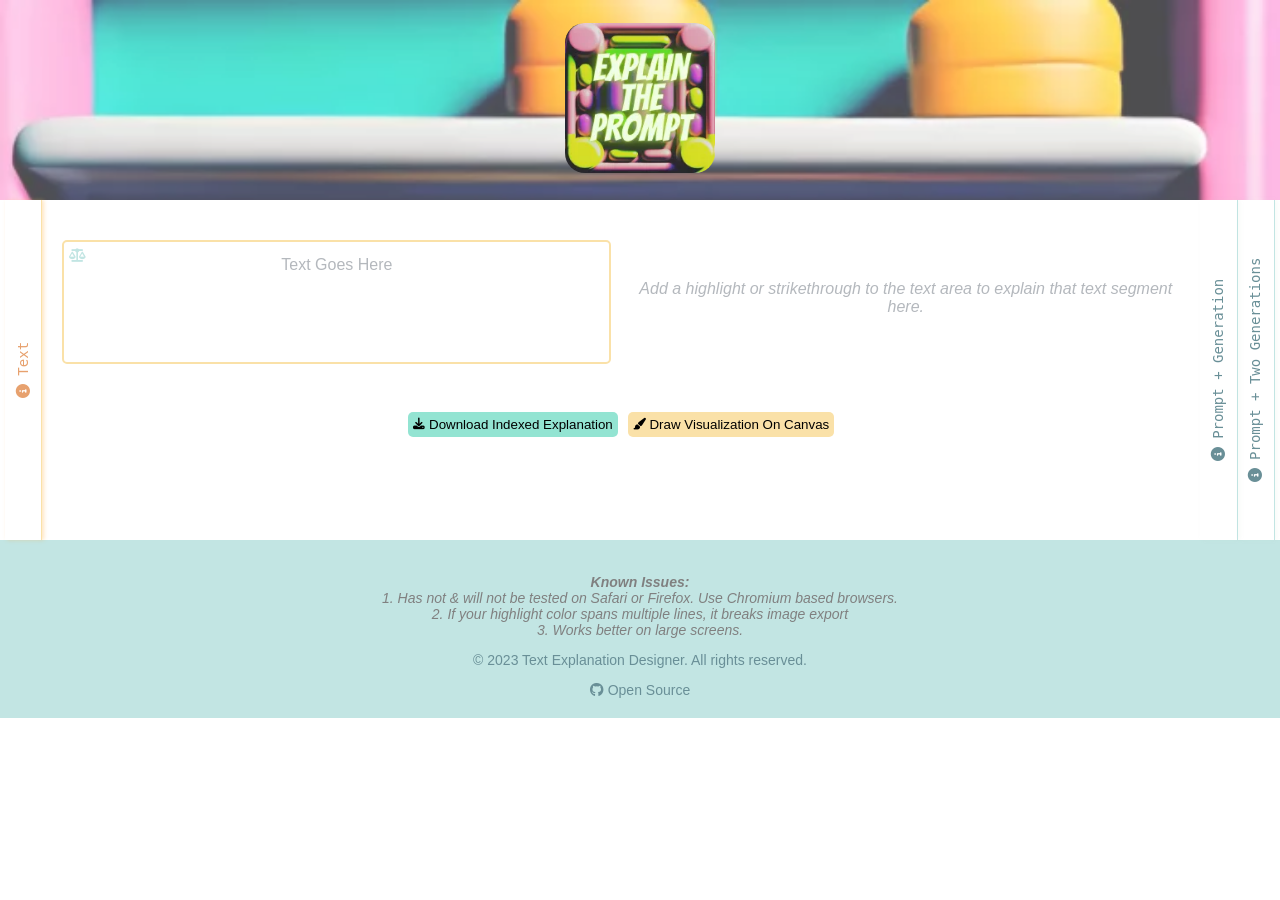
==== index.html @ e7738602 "Update index.html" ====
<!DOCTYPE html>
<html lang="en">

<head>
  <meta charset="UTF-8">
  <meta name="viewport" content="width=device-width, initial-scale=1.0">

  <link rel="stylesheet" href="css/style.css">
  <link rel="stylesheet" href="css/gen_settings.css">
  <link rel="stylesheet" href="css/sidebars.css">
  <link rel="stylesheet" href="css/media_queries.css">
  <link rel="stylesheet" href="css/style_text_inputs.css">
  <!--   <link rel="stylesheet" href="css/combined.css"> -->
  <link rel="preload" href="https://cdnjs.cloudflare.com/ajax/libs/font-awesome/6.4.0/css/all.min.css" as="style" onload="this.onload=null;this.rel='stylesheet'">

  <script src="https://cdnjs.cloudflare.com/ajax/libs/jquery/3.6.4/jquery.min.js"></script>
  <script src="https://cdnjs.cloudflare.com/ajax/libs/jqueryui/1.13.2/jquery-ui.min.js"></script>
  <script src="https://cdnjs.cloudflare.com/ajax/libs/d3/7.8.3/d3.min.js" defer></script>
  <script src="
https://cdn.jsdelivr.net/npm/d3-color@3.1.0/dist/d3-color.min.js
" defer></script>
  <script src="https://cdnjs.cloudflare.com/ajax/libs/html2canvas/1.4.1/html2canvas.min.js" defer></script>
  <script src="https://cdnjs.cloudflare.com/ajax/libs/rangy/1.3.1/rangy-core.min.js"></script>
  <script src="https://cdnjs.cloudflare.com/ajax/libs/rangy/1.3.1/rangy-classapplier.min.js"></script>
  <script src="https://cdnjs.cloudflare.com/ajax/libs/rangy/1.3.1/rangy-selectionsaverestore.min.js"></script>
  <script src="https://cdnjs.cloudflare.com/ajax/libs/chroma-js/2.1.2/chroma.min.js" defer></script>



  <link rel="icon" type="image/x-icon" href="images/favicon.ico" />

  <title>Prompt Explainer</title>
</head>

<body>
  <header class="header">
    <div class="logo-container">
      <img class="logo" src="images/logo.webp" alt="Logo">
    </div>
    <div class="header-background">
      <img class="header-bg" src="images/header-background.webp" alt="Header Background">
    </div>
  </header>
  <main>

    <div class="modal" id="comparisonModal" data-related-text-input="" data-sidebar-container-id="">
      <div class="modal-content">
        <div class="comp-output-container ">
          <textarea class="text-area" id="tb1-text-area-1" placeholder="Original Text"></textarea>
          <textarea class="text-area" id="tb1-text-area-2" placeholder="New Text"></textarea>
          <button id="tb1-compare-btn" class="compare-btn"> <i class="fas fa-balance-scale"></i>&nbsp;Compare</button>
          <div id="results-container">
            <div class="diff-results" id="tb1-diff-results" data-placeholder="Comparison Output Will Appear Here">
            </div>
          </div>
          <button id="tb1-copy-to-designer-btn" class="copy-to-designer-btn"> <i class="fas fa-copy"></i>&nbsp;Copy
            to Designer</button>
        </div>
      </div>
    </div>


    <div id="optionsModal" class="modal">
      <div class="modal-content">
        <div class="modal-header">
          <button id="saveOptions" class="modal-button" title="Save">
            <i class="fas fa-save"></i>
          </button>
          <button id="closeModal" class="modal-button" title="Close">&#x2715;</button>
          <h3 class="modal-title">Edit Explanation Categories</h3>
        </div>
        <textarea id="optionsTextarea" rows="5"></textarea>
      </div>
    </div>
    <nav class="main-navigation">
      <div class="hamburger-menu" id="hamburger-menu">
        <i class="fas fa-bars"></i>
        <div class="dropdown-menu" id="dropdown-menu">
          <!--           <div class="dropdown-item current" data-target="tab1-header"><i class="fas fa-balance-scale"></i>&nbsp;Texts
          </div> -->
          <div class="dropdown-item current" data-target="tab2-header"><i class="fas fa-info-circle"></i>&nbsp;Text
          </div>
          <!--           <div class="dropdown-item" data-target="tab2b-header"><i class="fas fa-info-circle"></i>&nbsp;Two Texts
          </div> -->
          <div class="dropdown-item" data-target="tab3-header"><i class="fas fa-info-circle"></i>&nbsp;Prompt +
            Generation</div>
          <div class="dropdown-item" data-target="tab4-header"><i class="fas fa-info-circle"></i>&nbsp;Prompt + Two
            Generations
          </div>
          <!--           <div class="dropdown-item" data-target="tab5-header"><i class="fas fa-balance-scale"></i>&nbsp;<i
              class="fas fa-info-circle"></i>&nbsp;Two (Prompts + Generations)</div>
          <div class="dropdown-item" data-target="tab6-header"><i class="fas fa-balance-scale"></i>&nbsp;<i
              class="fas fa-info-circle"></i>&nbsp;Two (Prompts + Two Generations)</div> -->
        </div>
      </div>
      <div class="horizontal-accordion">

        <!--         <div class="accordion-heading" id="tab1-header">
          <span class="rotated-content">
            <i class="fas fa-balance-scale"></i>&nbsp;Texts
          </span>
        </div>
 -->

        <div class="accordion-heading active" id="tab2-header">
          <span class="rotated-content">
            <i class="fas fa-info-circle"></i>&nbsp;Text
          </span>
        </div>

        <div class="accordion-content active" id="tab2">
          <div class="container-wrapper">
            <div class="container flex-container tb2-container" id="tb2-textsidebar">
              <div class="overlay-button-input-container">
                <div id="tb2-compare-btn-container" class="compare-btn-container">
                  <button id="tb2-compare-btn" class="compare-btn-int" title="Compare">
                    <i class="fas fa-balance-scale"></i>
                  </button>
                </div>
                <div class="text-input-wrapper">
                  <div class="text-input" id="tb2-text-input" contenteditable="true" spellcheck="false"
                    data-placeholder="Text Goes Here"></div>
                </div>
              </div>
              <div id="tb2-sidebar" class="sidebar">
                <div class="plus-button-container">
                  <button id="tb2-plus-button" class="plus-button">— + —</button>
                  <button id="tb2-settings-button" class="settings-button">
                    <i class="fas fa-cog fa-sm"></i>
                  </button>
                </div>
                <div id="tb2-sidebar-content" class="sidebar-content">
                  <div id="tb2-item-container" class="item-container">
                    <span id="tb2-item-placeholder" class="item-placeholder"> Add a highlight or strikethrough to the
                      text area to explain that
                      text segment here.</span>
                  </div>
                </div>
              </div>
            </div>
            <br>
            <div class="button-container">
              <button id="tb2-export-btn" class="export-btn"><i class="fas fa-download fa-sm"></i>&nbsp;Download Indexed
                Explanation</button>
              <button id="tb2-export-viz-btn" class="export-viz-btn"><i class="fas fa-paint-brush fa-sm"></i>&nbsp;Draw Visualization On Canvas
</button>
            </div>

            <div class="visualization" id="tb2-visualization">

              <div class="subvisualization" id="tb2-visualization-1"></div>
              <span class="hidden-trigger" id="tb2-hiddenTrigger" style="display: none;"></span>
            </div>


          </div>
        </div>
        <div class="modal" id="modalImg">
          <div class="modal-content">
            <span class="close">&times;</span>
            <img src="" alt="Generated Image" id="generated-image">
            <button id="download-btn" class="download-btn">Download Image</button>
          </div>
        </div>

        <!--         <div class="accordion-heading" id="tab2b-header">
          <span class="rotated-content">
            <i class="fas fa-info-circle"></i>&nbsp;Two Texts
          </span>
        </div>
        <div class="accordion-content" id="tab2b">

          <div id="tb2b-container-wrapper" class="container-wrapper">
            <div id="tb2b-container-flex-container-1" class="container flex-container">
              <div id="tb2b-text-input-wrapper-1" class="text-input-wrapper">
                <div class="text-input" id="tb2b-text-input-1" contenteditable="true" spellcheck="false"
                  data-placeholder="Text Goes Here"></div>
              </div>
              <div id="tb2b-sidebar-1" class="sidebar">
                <div class="plus-button-container">
                  <button class="plus-button" id="tb2b-plus-button-1">— + —</button>
                  <button class="settings-button" id="tb2b-settings-button-1">
                    <i class="fas fa-cog fa-sm"></i>
                  </button>
                </div>
                <div id="tb2b-sidebar-content-1" class="sidebar-content">
                  <div class="item-container" id="tb2b-item-container-1">
                    <span class="item-placeholder" id="tb2b-item-placeholder-1"> Add a highlight or strikethrough to the
                      text area to explain that
                      text segment here.</span>
                  </div>
                </div>
              </div>
            </div>
            <br>
            <div id="tb2b-container-flex-container-2" class="container flex-container">
              <div id="tb2b-text-input-wrapper-2" class="text-input-wrapper">
                <div class="text-input" id="tb2b-text-input-2" contenteditable="true" spellcheck="false"
                  data-placeholder="Text Goes Here"></div>
              </div>
              <div id="tb2b-sidebar-2" class="sidebar">
                <div class="plus-button-container">
                  <button class="plus-button" id="tb2b-plus-button-2">— + —</button>
                  <button class="settings-button" id="tb2b-settings-button-2">
                    <i class="fas fa-cog fa-sm"></i>
                  </button>
                </div>
                <div id="tb2b-sidebar-content-2" class="sidebar-content">
                  <div class="item-container" id="tb2b-item-container-2">
                    <span class="item-placeholder" id="tb2b-item-placeholder-2"> Add a highlight or strikethrough to the
                      text area to explain that
                      text segment here.</span>
                  </div>
                </div>
              </div>
            </div>
            <br>

            <div class="button-container" id="tb2b-button-container">
              <button class="export-btn" id="tb2b-export-btn"><i class="fas fa-download"></i>&nbsp;Download Indexed
                Explanation</button>
              <button class="export-viz-btn" id="tb2b-export-viz-btn"><i class="fas fa-magic"></i>&nbsp;Generate Canvas
                Visualization</button>
            </div>

            <div class="visualization" id="tb2b-visualization"><span class="hidden-trigger" id="tb2b-hiddenTrigger"
                style="display: none;"></span></div>


          </div>


        </div> -->

        <div class="accordion-heading" id="tab3-header">
          <span class="rotated-content">
            <i class="fas fa-info-circle"></i>&nbsp;Prompt + Generation
          </span>
        </div>

        <div id="settingsModal-gen" class="modal-gen">
          <div class="modal-content" id="modal-content-gen">
            <div class="modal-header-gen">
              <div class="modal-buttons-gen">
                <button id="saveOptions-gen">
                  <i class="fas fa-save"></i>
                </button>
                <button id="closeSettingsModal-gen" title="Close">&#x2715;</button>
              </div>
              <h3>API Key Settings</h3>
            </div>
            <div class="api-key-settings">
              <label for="textbox-gen">Open AI API Key:</label>
              <input type="text" id="textbox-gen" />
            </div>
          </div>
        </div>

        <div class="accordion-content" id="tab3">
          <div class="container-wrapper">
            <div class="tb3-container">
              <div class="container flex-container" id="tb3-textsidebar-1">
                <div class="overlay-button-input-container">
                  <div id="tb3-compare-btn-container" class="compare-btn-container">
                    <button id="tb3-compare-btn" class="compare-btn-int" title="Compare">
                      <i class="fas fa-balance-scale"></i>
                    </button>
                  </div>
                  <div class="text-input-wrapper">
                    <div class="text-input" id="tb3-text-input-1" contenteditable="true" spellcheck="false"
                      data-placeholder="Add Prompt Here"></div>
                  </div>
                </div>
                <div id="tb3-sidebar-1" class="sidebar">
                  <div id="tb3-plus-button-container-1" class="plus-button-container">
                    <button id="tb3-plus-button-1" class="plus-button">— + —</button>
                    <button id="tb3-settings-button-1" class="settings-button">
                      <i class="fas fa-cog fa-sm"></i>
                    </button>
                  </div>
                  <div id="tb3-sidebar-content-1" class="sidebar-content">
                    <div id="tb3-item-container" class="item-container">
                      <span id="tb3-item-placeholder" class="item-placeholder"> Add a highlight or strikethrough to the
                        text area to explain that
                        text segment here.</span>
                    </div>
                  </div>
                </div>
              </div>
              <div class="container flex-container" id="tb3-textsidebar-2">
                <div class="button-input-container">
                  <div class="grid-item-buttons">
                    <button class="settings-button-gen" id="tb3-settings-button-gen" title="Open AI API Key">
                      <i class="fas fa-cog fa-sm"></i>
                    </button>
                    <select class="dropdown-gen" id="tb3-dropdown-gen">
                      <option value="gpt-3.5-turbo">GPT 3.5</option>
                      <option value="gpt-4">GPT 4</option>
                    </select>
                    <button class="temperature-button" id="tb3-temperature-button">
                      <span class="temperature-value" id="tb3-temperature-value-icon">0.5</span>&nbsp;
                      <i class="fas fa-thermometer-half"></i>
                    </button>
                    <div class="popup-container">
                      <div class="temperature-slider-popup" id="tb3-temperature-slider-popup" style="display: none;">
                        <input type="range" min="0.1" max="1.0" step="0.1" value="0.5" id="tb3-temperature-slider"
                          class="temperature-slider" />
                      </div>
                    </div>
                    <button class="generate-button" id="tb3-generate-button"><i class="fas fa-robot"></i></button>
                  </div>
                  <div class="text-input-wrapper">
                    <div class="text-input" id="tb3-text-input-2" contenteditable="false" spellcheck="false"
                      data-placeholder="Generation Appears Here.&#10Add the API key in settings."></div>
                  </div>
                </div>

                <div id="tb3-sidebar-2" class="sidebar">
                  <div id="tb3-plus-button-container-2" class="plus-button-container">
                    <button id="tb3-plus-button-2" class="plus-button">— + —</button>
                    <button id="tb3-settings-button-2" class="settings-button">
                      <i class="fas fa-cog fa-sm"></i>
                    </button>
                  </div>
                  <div id="tb3-sidebar-content-2" class="sidebar-content">
                    <div id="tb3-item-container-2" class="item-container">
                      <span class="item-placeholder" id="tb3-item-placeholder-2"> Add a highlight or strikethrough to
                        the text area to explain that
                        text segment here.</span>
                    </div>
                  </div>
                </div>
              </div>
            </div>
          </div>
          <div class="button-container">
            <button class="export-btn" id="tb3-export-btn"><i class="fas fa-download fa-sm"></i>&nbsp;Download Indexed
              Explanation</button>
            <button class="export-viz-btn" id="tb3-export-viz-btn"><i class="fas fa-paint-brush fa-sm"></i>&nbsp;Draw Visualization On Canvas
</button>
          </div>
          <div class="visualization" id="tb3-visualization"><span class="hidden-trigger" id="tb3-hiddenTrigger"
              style="display: none;"></span>
            <div class="subvisualization" id="tb3-visualization-1"></div>
            <div class="subvisualization" id="tb3-visualization-2"></div>

          </div>
        </div>


        <div class="accordion-heading" id="tab4-header">
          <span class="rotated-content">
            <i class="fas fa-info-circle"></i>&nbsp;Prompt + Two Generations
          </span>
        </div>
        <div class="accordion-content" id="tab4">
          <div class="container-wrapper">
            <div class="tb4-container">
              <div class="container flex-container" id="tb4-textsidebar-1">
                <div class="overlay-button-input-container">
                  <div class="compare-btn-container">
                    <button id="tb4-compare-btn" class="compare-btn-int" title="Compare">
                      <i class="fas fa-balance-scale"></i>
                    </button>
                  </div>
                  <div id="tb4-text-input-wrapper" class="text-input-wrapper">
                    <div class="text-input" id="tb4-text-input-1" contenteditable="true" spellcheck="false"
                      data-placeholder="Add Prompt Here"></div>
                  </div>
                </div>
                <div id="tb4-sidebar-1" class="sidebar">
                  <div class="plus-button-container">
                    <button id="tb4-plus-button-1" class="plus-button">— + —</button>
                    <button id="tb4-settings-button-1" class="settings-button">
                      <i class="fas fa-cog fa-sm"></i>
                    </button>
                  </div>
                  <div id="tb4-sidebar-content-1" class="sidebar-content">
                    <div id="tb4-item-container-1" class="item-container">
                      <span id="tb4-item-placeholder-1" class="item-placeholder"> Add a highlight or strikethrough to
                        the
                        text area to explain that
                        text segment here.</span>
                    </div>
                  </div>
                </div>

              </div>
              <div class="container flex-container" id="tb4-textsidebar-2">
                <div class="button-input-container">

                  <div id="tb4-grid-item-buttons-1" class="grid-item-buttons">
                    <button class="settings-button-gen" id="tb4-settings-button-gen-1">
                      <i class="fas fa-cog fa-sm"></i>
                    </button>
                    <select class="dropdown-gen" id="tb4-dropdown-gen-1">
                      <option value="gpt-3.5-turbo">GPT 3.5</option>
                      <option value="gpt-4">GPT 4</option>
                    </select>
                    <button class="temperature-button" id="tb4-temperature-button-1">
                      <span class="temperature-value" id="tb4-temperature-value-icon-1">0.5</span>&nbsp;
                      <i class="fas fa-thermometer-half"></i>

                    </button>
                    <div class="popup-container" id="tb4-popup-container-1">
                      <div class="temperature-slider-popup" id="tb4-temperature-slider-popup-1" style="display: none;">
                        <input type="range" min="0.1" max="1.0" step="0.1" value="0.5" id="tb4-temperature-slider-1"
                          class="temperature-slider" />
                      </div>
                    </div>
                    <button class="generate-button" id="tb4-generate-button-1"><i class="fas fa-robot"></i></button>
                  </div>
                  <div id="tb4-text-input-wrapper-2" class="text-input-wrapper">
                    <div class="text-input" id="tb4-text-input-2" contenteditable="false" spellcheck="false"
                      data-placeholder="Generation Appears Here.&#10Add the API key in settings."></div>
                  </div>
                </div>
                <div id="tb4-sidebar-2" class="sidebar">
                  <div id="tb4-plus-button-container-2" class="plus-button-container">
                    <button id="tb4-plus-button-2" class="plus-button">— + —</button>
                    <button id="tb4-settings-button-2" class="settings-button">
                      <i class="fas fa-cog fa-sm"></i>
                    </button>
                  </div>
                  <div id="tb4-sidebar-content-2" class="sidebar-content">
                    <div id="tb4-item-container-2" class="item-container">
                      <span id="tb4-item-placeholder-2" class="item-placeholder"> Add a highlight or strikethrough to
                        the
                        text area to explain that
                        text segment here.</span>
                    </div>
                  </div>
                </div>
              </div>
              <div class="container flex-container" id="tb4-textsidebar-3">
                <div class="button-input-container">

                  <div id="tb4-grid-item-buttons-2" class="grid-item-buttons">
                    <button class="settings-button-gen" id="tb4-settings-button-gen-2">
                      <i class="fas fa-cog fa-sm"></i>
                    </button>
                    <select class="dropdown-gen" id="tb4-dropdown-gen-2">
                      <option value="gpt-3.5-turbo">GPT 3.5</option>
                      <option value="gpt-4">GPT 4</option>
                    </select>
                    <button class="temperature-button" id="tb4-temperature-button-2">

                      <span class="temperature-value" id="tb4-temperature-value-icon-2">0.5</span>&nbsp;
                      <i class="fas fa-thermometer-half"></i>
                    </button>
                    <div class="popup-container" id="tb4-popup-container-2">
                      <div class="temperature-slider-popup" id="tb4-temperature-slider-popup-2" style="display: none;">
                        <input type="range" min="0.1" max="1.0" step="0.1" value="0.5" id="tb4-temperature-slider-2"
                          class="temperature-slider" />
                      </div>
                    </div>
                    <button class="generate-button" id="tb4-generate-button-2"><i class="fas fa-robot"></i></button>
                  </div>
                  <div id="tb4-text-input-wrapper-3" class="text-input-wrapper">
                    <div class="text-input" id="tb4-text-input-3" contenteditable="false" spellcheck="false"
                      data-placeholder="Generation Appears Here.&#10Add the API key in settings."></div>
                  </div>
                </div>
                <div id="tb4-sidebar-3" class="sidebar">
                  <div id="tb4-plus-button-container-3" class="plus-button-container">
                    <button id="tb4-plus-button-3" class="plus-button">— + —</button>
                    <button id="tb4-settings-button-3" class="settings-button">
                      <i class="fas fa-cog fa-sm"></i>
                    </button>
                  </div>
                  <div id="tb4-sidebar-content-3" class="sidebar-content">
                    <div id="tb4-item-container-3" class="item-container">
                      <span id="tb4-item-placeholder-3" class="item-placeholder"> Add a highlight or strikethrough to
                        the
                        text area to explain that
                        text segment here.</span>
                    </div>
                  </div>
                </div>
              </div>
            </div>
          </div>

          <div class="button-container">
            <button class="export-btn" id="tb4-export-btn"><i class="fas fa-download fa-sm"></i>&nbsp;Download Indexed Explanation</button>
            <button class="export-viz-btn" id="tb4-export-viz-btn"><i class="fas fa-paint-brush fa-sm"></i>&nbsp;Draw Visualization On Canvas
</button>
          </div>
          <div class="visualization" id="tb4-visualization"><span class="hidden-trigger" id="tb4-hiddenTrigger"
              style="display: none;"></span>
            <div class="subvisualization" id="tb4-visualization-1"></div>
            <div class="subvisualization" id="tb4-visualization-2"></div>
            <div class="subvisualization" id="tb4-visualization-3"></div>


          </div>
        </div>

        <!--         <div class="accordion-heading" id="tab5-header">
          <span class="rotated-content">
            <i class="fas fa-balance-scale"></i>&nbsp;<i class="fas fa-info-circle"></i>&nbsp;Two (Prompts +
            Generations)
          </span>
        </div>

        <div class="accordion-content" id="tab5"> </div>
        <div class="accordion-heading" id="tab6-header">
          <span class="rotated-content">
            <i class="fas fa-balance-scale"></i>&nbsp;<i class="fas fa-info-circle"></i>&nbsp;Two (Prompts +
            Two Generations)
          </span>
        </div>

        <div class="accordion-content" id="tab6"> </div> -->
      </div>

    </nav>
  </main>
  <footer class="footer">
    <div class="footer-content">
      <font color="grey"><i>
          <p> <b>Known Issues:</b>
            <br>
            1. Has not & will not be tested on Safari or Firefox. Use Chromium based browsers.<br> 2. If your highlight
            color spans multiple lines, it breaks
            image export<br>3.
            Works better on large screens.
          </p>
        </i></font>
      <p>&copy; 2023 Text Explanation Designer. All rights reserved.</p>
      <div class="open-source">
        <a href="https://github.com/nerdymomocat/prompt-explanation-designer/" target="_blank">
          <i class="fab fa-github" alt="GitHub" class="github-logo"></i>
          Open Source
        </a>
      </div>
    </div>
  </footer>
  <script type="module" src="scripts/script.js"></script>
  <script type="module" src="scripts/basic_design.js"></script>
  <script type="module" src="scripts/tab3_gen.js">
  </script>
  <script type="module" src="scripts/tab4_gen.js">
  </script>
   <script data-name="BMC-Widget" data-cfasync="false" src="https://cdnjs.buymeacoffee.com/1.0.0/widget.prod.min.js"
    data-id="nerdymomocat" data-description="Support me on Buy me a coffee!" data-message="" data-color="#40DCA5"
    data-position="Right" data-x_margin="18" data-y_margin="18"></script>
</body>

</html>
---- css/style.css ----
:root {
  --light-tealish: #93E4D2;
  --very-light-tealish:#C2E5E3;
  --light-yellowish: #FAE1A8;
  --dark-yellowish: #E7A16E;
  --dark-pinkish: #E87189;
  --light-pinkish: #F8D4E9;
  --light-silverish: #EEEEEC;
  --dark-tealish: #698F97;
  --dark-silverish: #B4B8BD;
  --very-dark-tealish: #536373;
  --light-off-white: #fffcf5;
}

.fa-lg{
  line-height: normal !important;
}

.button-input-container { display: flex; flex-direction: column; }

.overlay-button-input-container {
position: relative;
  display: flex;
}

.compare-btn-container {
    position: absolute;
	top: 0;
	left: 0;
}

.compare-btn-int {
	position: relative;
	width: 30px;
	height: 30px;
	background-color: transparent;
	border: none;
	cursor: pointer;
}

.compare-btn-int:hover i {
	color: var(--dark-pinkish); /* Change the icon color on hover */
}

.compare-btn-int i {
	position: relative;
	z-index: 1;
	color: var(--very-light-tealish);
}



.text-border {
 border: 2px solid var(--dark-yellowish);
 border-radius: 5px;
 padding: 2px 4px;
 width: 150px;
 height: 22px;
 display: inline-block;
 text-align: center;
 line-height: 22px;
 background-color:var(--light-silverish)
}

.header {
 position: relative;
 width: 100%;
 height: 200px;
 overflow: hidden;
/*  margin-bottom: 40px */
}

.logo-container {
 position: absolute;
 top: 50%;
 left: 50%;
 transform: translate(-50%, -50%);
 z-index: 2
}

.logo {
 max-width: 150px;
 max-height: 150px;
 position: relative;
 border-radius: 20px
}

.logo::before {
 content: "";
 position: absolute;
 top: -5px;
 left: -5px;
 right: -5px;
 bottom: -5px;
 border-radius: 20px;
 background: linear-gradient(45deg, #00f, #f00, #0f0, #00f, #f00, #0f0);
 background-size: 300% 300%;
 z-index: -1;
 animation: gradient 8s linear infinite;
 box-shadow: 0 0 5px #fff, 0 0 10px #fff, 0 0 20px #fff, 0 0 30px #00f, 0 0 40px #00f, 0 0 50px #00f, 0 0 60px #00f;
 background-color: rgba(255, 255, 255, 0.1)
}

@keyframes gradient {
 0% { background-position: 0% 50% }
 50% { background-position: 100% 50% }
 100% { background-position: 0% 50% }
}


.header-background {
 position: relative
}

.header-bg {
 width: 100%;
 height: 100%;
 object-fit: cover
}

.header {
 position: relative;
 width: 100%;
 height: 200px;
 overflow: hidden
}


.header-background::before {
 content: "";
 position: absolute;
 top: 0;
 left: 0;
 width: 100%;
 height: 100%;
 background-color: rgba(255, 255, 255, 0.3);
 z-index: 1
}

.footer {
 width: 100%;
 background-color: var(--very-light-tealish);
 padding: 20px 0
}

.footer-content {
 text-align: center;
 color: var(--dark-tealish);
 font-size: 14px
}

body {
 font-family: Arial, sans-serif;
 margin: 0;
 padding: 0;
 margin-bottom: 20px;
 display: flex;
 flex-direction: column;
 align-items: center
}

.fixed-width {
  width: 1px;
  visibility: hidden;
}

.container {
 display: flex;
 flex-wrap: wrap;
 justify-content: space-between;
 padding: 20px;
 width: 100%
}

.tb2-container,
.tb3-container,
.tb4-container
{
  align-items: center;
    width: 100%;
    max-width: 100%;
    display: flex;
    flex-direction: column;
   padding-top: 20px;
  padding-bottom: 20px;
}




.color-picker {
 display: flex;
 flex-wrap: wrap;
 gap: 5px
}

.color-option {
 width: 30px;
 height: 30px;
 cursor: pointer;
 border: 1px solid rgba(0, 0, 0, 0.1);
 border-radius: 5px
}




.button-container {
    display: flex;
    gap: 10px;
    padding-bottom: 15px;
  }

.export-btn{
   margin-top: 10px;
}

.export-btn,
.generate-button{
 padding: 5px 10px;
 background-color: var(--light-tealish);
 border: none;
 border-radius: 5px;
 cursor: pointer;
 transition: background-color 0.3s;
 width: auto;
 text-align: center
}

.export-btn:hover,
.generate-button:hover
{
 background-color: var(--dark-tealish);
}


.color-popup {
 position: absolute;
 background-color: var(--light-off-white);
 border: 1px solid var(--dark-yellowish);
 padding: 10px;
 border-radius: 5px;
 z-index: 1000;
  display: flex;               /* Add this line */
  justify-content: center;     /* Add this line */
  align-items: center;         /* Add this line */
  flex-wrap: wrap;             /* Add this line, if you want items to wrap in multiple rows when not enough space */
}

.color-input {
 display: inline-block;
 width: 25px;
 height: 25px;
 margin-right: 5px;
 cursor: pointer;
 border: 1px solid rgba(0, 0, 0, 0.1);
 border-radius: 5px;
 padding: 0
}

input[type="color"]::-webkit-color-swatch-wrapper {
 padding: 0
}

input[type="color"]::-webkit-color-swatch {
 border: none;
 border-radius: 5px
}

.color-description-input {
 display: inline-block;
 vertical-align: middle;
 border: none;
 outline: none;
 margin-bottom: 7px;
 background: transparent;
  padding: 5px;
  line-height: 1.4;
}

.color-description-input:focus {
 box-shadow: inset 0 0 0 1px var(--dark-silverish);
}


.color-index-container {
  position: relative;
  display: flex;
  align-items: center; /* keeps the content vertically centered */
  justify-content: flex-start; /* added this line to align the content to the left */
  margin-bottom: 10px;
}

.color-box {
  display: inline-block;
  width: 20px;
  height: 20px;
  margin-right: 5px;
  margin-bottom: 0px;
  vertical-align: bottom;
  border: 1px solid rgba(0, 0, 0, 0.1);
  border-radius: 5px;
  padding: 0;
}

.strikethrough-color-index {
 display: inline-block;
 width: 20px;
 height: 2px;
 margin-right: 6px;
 margin-top: 9px;
 margin-bottom: 9px;
 vertical-align: bottom;
 border-radius: 1px;
 padding: 0
}

.delete-button {
 position: absolute;
 top: 0;
 right: 0;
 background-color: var(--light-silverish);
 border: none;
 font-size: 12px;
 padding: 2px 5px;
 cursor: pointer
}

.color-index-container:hover .delete-button {
 visibility: visible
}

.strikethrough {
 text-decoration: line-through;
 color: var(--dark-silverish);
 font-style: italic
}

.flex-container {
  display: flex;
  flex-wrap: wrap;
}

.item-wrapper {
 position: relative
}

.item-wrapper:hover + .add-between-items-button,
.add-between-items-button:hover {
 visibility: visible
}

.plus-button-container {
  display: flex;
  justify-content: center;
  visibility: hidden;
  position: absolute;
  top: 0;
  left: 50%;
  transform: translateX(-50%);
  padding: 5px;
  pointer-events: none;
}

.plus-button {
 background-color: transparent;
 border: none;
 font-size: 14px;
 cursor: pointer;
 opacity: 0;
 transition: opacity 0.3s
}

.plus-button:focus {
 outline: none
}

.settings-button {
  background-color: transparent;
  border: none;
  font-size: 12px;
  cursor: pointer;
  opacity: 0;
  transition: opacity 0.3s;
  margin-left: 5px;
}

.settings-button:focus {
  outline: none;
}

.description-inputs-container {
 display: flex;
 flex-direction: column
}

.button-hidden-style {
 visibility: hidden;
 border: none;
 background: none;
 font-size: 12px;
 padding: 0;
 margin: 0;
 cursor: pointer
}


.color-index-container:hover .button-hidden-style {
 visibility: visible
}

.delete-input-button {
 visibility: hidden;
 border: none;
 background: none;
 font-size: 12px;
 padding: 0;
 margin: 0;
 cursor: pointer;
 margin-right: 5px;
 margin-bottom: 13px
}

.delete-input-button:hover {
 color: var(--dark-pinkish);
 background-color: rgba(255, 255, 255, 0.5)
}

.input-wrapper {
 display: flex;
 align-items: center;
 justify-content: flex-start
}

.description-dropdown {
 appearance: none;
 background: none;
 border: none;
 outline: none;
 font-weight: 700;
 cursor: pointer;
 margin-bottom: 7px;
 margin-right: 15px;
 margin-left: 15px;
 color: var(--very-dark-tealish);
    padding: 5px;
  line-height: 1.4;
}

.description-dropdown:hover,
.description-dropdown:focus {
 color: inherit
}

del {
 text-decoration: line-through;
 color: var(--dark-pinkish)
}

ins {
 text-decoration: none;
 color: var(--light-tealish)
}
.horizontal-accordion {
  display: flex;
  min-height: 100px;
}

.accordion-heading {
  position: relative;
  cursor: pointer;
  padding: 5px;
  font-size: 14px;
  color: var(--dark-tealish);
  width: 30px;
  display: flex;
  align-items: center;
  justify-content: center;
  background-color: transparent;
  border-right: 1px solid var(--very-light-tealish);
  box-shadow: 2px 0 4px rgba(184, 204, 184, 0.1);  
  transition: all 0.3s;
}

.accordion-heading.active {
  color: var(--dark-yellowish);
  border-right: 1px solid var(--light-yellowish);
  box-shadow: 2px 0 4px rgba(255, 170, 51, 0.3);
}


.rotated-content {
  position: absolute;
  transform: rotate(-90deg);
  white-space: nowrap;
  font-family: monospace;
}

.accordion-content {
  display: none;
  padding: 20px;
  overflow: auto;
  min-height: 300px;
  align-items: center;
  width: 100%; /* Add this property */
}

.accordion-content.active,
.accordion-content.visible {
  display: flex;
  flex-direction: column;
}

.hamburger-menu {
  position: fixed;
  top: 10px;
  right: 10px;
  cursor: pointer;
  font-size: 24px;
  z-index: 10;
  padding: 5px;
}

.hamburger-menu i {
  color: var(--light-off-white);
  text-shadow: -1.5px 0 var(--very-dark-tealish), 0 1.5px var(--very-dark-tealish), 1.5px 0 var(--very-dark-tealish), 0 -1.5px var(--very-dark-tealish);
}

.dropdown-menu {
  display: none;
  position: absolute;
  top: 100%;
  right: 0;
  background-color: rgba(255, 255, 255, 0.95); 
  border: none; 
  border-radius: 5px;
  box-shadow: 0 2px 4px rgba(0, 0, 0, 0.1);
  min-width: 150px;
  overflow: hidden;

}

.dropdown-item {
  padding: 8px 16px; 
  cursor: pointer;
  font-size: 14px; 
  color: var(--dark-tealish);
  font-family: monospace;
}


.dropdown-item:hover {
  background-color: rgba(250, 225, 168, 0.7);
  color: var(--very-dark-tealish);
  cursor: pointer;
}

.dropdown-item.current {
  background-color: rgba(206, 238, 210, 0.7);
  color: var(--very-dark-tealish);
}


main {
  width: 100%;
  box-sizing: border-box;
  padding-left: 5px; 
  padding-right: 5px;
}

.text-comparison-container {
 display: flex;
 flex-wrap: wrap;
 align-items: center;
 justify-content: center;
 padding: 20px 10px 10px 10px
}

.text-comparison-container {
 display: flex;
 flex-wrap: wrap;
 align-items: center;
 justify-content: center;
 padding: 20px 10px 10px 10px
}

.comp-output-container {
 display: flex;
 flex-direction: column;
 align-items: center
}

.compare-btn {
 display: block;
 margin-top: 20px;
 margin-bottom: 20px;
 padding: 5px 10px;
 background-color: var(--light-tealish);
 border: none;
 border-radius: 5px;
 cursor: pointer;
 transition: background-color 0.3s
}

.compare-btn:hover {
 background-color: var(--dark-tealish)
}

.copy-to-designer-btn {
 display: block;
 margin-top: 8px;
 margin-bottom: 20px;
 padding: 5px 10px;
 background-color: var(--light-tealish);
 border: none;
 border-radius: 5px;
 cursor: pointer;
 transition: background-color 0.3s
}

.copy-to-designer-btn:hover {
 background-color: var(--dark-tealish)
}

.diff-results {
 border: 1px solid var(--dark-silverish);
 padding: 10px;
 height: 200px;
 overflow: auto;
 border-radius: 4px;
 line-height: 1.6;
}

#results-container
{
   display: flex;
 flex-direction: column;
 justify-content: space-between;
  width:95%;
}

.diff-results::before {
  content: attr(data-placeholder);
  display: block;
  pointer-events: none;
  opacity: 0.6;
  color: var(--dark-silverish);
}

.diff-results:not(:empty)::before {
  content: "";
}



.container-wrapper {
 display: flex;
 flex-direction: column;
 align-items: center
}



.add-description-button {
 padding: 2px;
 font-size: 12px;
 background-color: var(--light-tealish);
 border: none;
 border-radius: 4px;
 cursor: pointer;
 box-shadow: 0 2px 4px rgba(0,0,0,0.3);
 transition: all 0.3s ease-in-out;
 margin-right: 5px
}

.modal {
  display: none;
  position: fixed;
  z-index: 3;
  top: 0;
  left: 0;
  width: 100%;
  height: 100%;
  background-color: rgba(0, 0, 0, 0.5);
}

.modal-content {
  background-color: var(--light-silverish);
  margin: 15% auto;
  padding: 20px;
  border: 1px solid var(--dark-silverish);
  width: 80%;
  max-width: 400px;
  border-radius: 10px;
}

.modal-header {
  display: flex;
  justify-content: flex-start;
  margin-bottom: 12px;
  align-items: center;
}

.modal-button {
  background: none;
  border: none;
  cursor: pointer;
  font-size: 16px; /* Reduced font size */
  margin-right: 8px;
  padding: 0;
  color: var(--dark-silverish);
  width: 24px; /* Set width and height */
  height: 24px;
  display: flex; /* Align the icon in the center */
  align-items: center;
  justify-content: center;
}

.modal-button:hover {
  color: var(--very-dark-tealish);
}

.save-icon {
  fill: var(--dark-tealish);
}

#optionsTextarea {
  width: 100%;
  resize: none;
  box-sizing: border-box;
  font-family: Arial, sans-serif;
  font-size: 12px;
  border-radius: 5px;
  line-height: 1.6;
  padding: 10px;
  border-color: var(--dark-yellowish);
}
.modal-title {
  flex-grow: 1; 
  text-align: center; 
  margin: 0;
  font-size: 14px;
  color: var(--dark-yellowish);
  font-weight: bold
}

.github-logo {
  height: 20px;
  width: 20px;
  vertical-align: middle;
  margin-right: 5px;
}

.open-source {
  margin-top: 10px;
}

.open-source a {
  text-decoration: none;
  color: inherit; /* Change this to the desired link color */
}

.open-source a:hover {
  text-decoration: underline;
}

.export-viz-btn{
 margin-top: 10px;
 padding: 5px 10px;
 background-color:var(--light-yellowish);
 border: none;
 border-radius: 5px;
 cursor: pointer;
 transition: background-color 0.3s;
 width: auto;
 text-align: center
}
.export-viz-btn:hover {
 background-color: var(--dark-yellowish)
}

.annotation {
      font-size: 12px;
      fill: var(--dark-pinkish);
    }

text {
  fill: var(--very-dark-tealish);
}

.text-node {
  font-family: sans-serif;
  font-size: 16px;
}

.color-highlight {
  rx: 3;
  ry: 3;
}

.strikethrough {
  stroke-width: 2px;
}

.annotation-line {
  stroke-width: 2px;
}

.annotation-text {
  font-family: sans-serif;
  font-size: 14px;
  text-anchor: middle;
}

.annotation-circle {
  fill-opacity: 1;
}

.visualization{
    border: 1px solid var(--very-light-tealish);
  border-radius: 10px;
  margin-left: auto;
 margin-right: auto;
 width: 100%;
 max-width: 600px;
 box-sizing: border-box;
}

.subvisualization {
  width: 100%;
  padding-bottom: 55.83%; /* (335 / 600) * 100 */
  position: relative;
}

.subvisualization > svg {
  width: 100%;
/*   height: 100%; */
  position: absolute;
  top: 0;
  left: 0;
}

.modal {
  display: none;
  position: fixed;
  z-index: 10;
  left: 0;
  top: 0;
  width: 100%;
  height: 100%;
  overflow: auto;
  background-color: rgba(0, 0, 0, 0.5);
}

.modal-content {
  position: relative;
  background-color: var(--light-silverish);
  margin: 15% auto;
  padding: 20px;
  border: 1px solid var(--dark-tealish);
  width: 80%;
  max-width: 600px;
  text-align: center;
}

.close {
  color: var(--dark-pinkish);
  float: right;
  font-size: 28px;
  font-weight: bold;
}

.close:hover,
.close:focus {
  color: var(--dark-pinkish);
  text-decoration: none;
  cursor: pointer;
}
.wrapper {
  position: fixed;
  top: -9999px;
  left: -9999px;
  visibility: hidden;
}

.download-btn{
 margin-top: 10px;
 padding: 5px 10px;
 background-color: var(--light-yellowish);
 border: none;
 border-radius: 5px;
 cursor: pointer;
 transition: background-color 0.3s;
 width: auto;
 text-align: center
}
.download-btn:hover {
 background-color: var(--dark-yellowish)
}

#generated-image {
  max-width: 100%;
  max-height: 100%;
  height: auto;
  width: auto;
}

.item-placeholder {
  color: var(--dark-silverish); /* Adjust the color as needed */
  font-style: italic; /* Adjust the font style as needed */
  position: absolute;
  text-align: center;
  top: 0;
  left: 0;
}

.download-svg-btn,
.download-svg-combined-btn {
  position: absolute;
  z-index: 2; /* Change this value to ensure the button is above the SVG */
    border: none;
  background: none;
  cursor: pointer;
  padding: 3px;
  color: var(--very-light-tealish); /* Set the color of the SVG icon */
}

.download-svg-btn {
  left: 5px;
  top: 5px;
}

.download-svg-combined-btn {
  right: 5px;
  top: 5px;
}

.download-svg-btn svg,
.download-svg-combined-btn svg{
  width: 24px; /* Adjust the size of the SVG icon */
  height: 24px;
}

.download-svg-btn:hover,
.download-svg-combined-btn:hover{
  color: var(--light-pinkish); /* Set the color of the SVG icon on hover */
}

.export-btn,
.export-viz-btn,
.copy-to-designer-btn,
.compare-btn,
.generate-button{
    display: inline-flex; 
    align-items: center; 
    justify-content: center;
    padding: 5px;
}

.tab-container {
  width: 100%;
}

.tab-buttons {
  display: flex;
  justify-content: center;
  margin-bottom: 20px;
}

.tab-link {
  background-color: var(--light-silverish);
  border: none;
  outline: none;
  cursor: pointer;
  padding: 10px 20px;
  font-size: 16px;
  color: var(--very-dark-tealish);
  transition: 0.3s;
}

.tab-link:hover {
  background-color: var(--light-silverish);
}

.tab-link.active {
  background-color: var(--dark-silverish);
}

.tab-content {
  display: none;
}

.tab-content.active {
  display: block;
}
---- css/gen_settings.css ----
.modal-gen {
  display: none;
  position: fixed;
  z-index: 5;
  left: 0;
  top: 0;
  width: 100%;
  height: 100%;
  overflow: auto;
  background-color: rgba(0, 0, 0, 0.4);
}

.modal-content-gen {
  position: relative;
  background-color: var(--light-silverish);
  margin: 15% auto;
  padding: 20px;
  border: 1px solid var(--dark-tealish);
  width: 80%;
  max-width: 400px;
  border-radius: 8px;
}

.modal-header-gen {
  display: flex;
  align-items: center;
}

.modal-buttons-gen {
  display: flex;
  gap: 8px;
}

h3 {
  margin: 0 0 0 16px;
  font-size: 16px;
  font-weight: bold;
  color: var(--very-dark-tealish);
  flex-grow: 1;
  text-align: center;
}

#closeSettingsModal-gen {
  background: none;
  border: none;
  font-size: 18px;
  cursor: pointer;
  color: var(--dark-pinkish);
}

.api-key-settings {
  display: flex;
  justify-content: space-between;
  align-items: center;
  margin-top: 15px;
}

label {
  color: var(--dark-tealish);
}

#textbox-gen {
  background-color: var(--very-light-tealish);
  border: 1px solid var(--light-tealish);
  padding: 4px 8px;
  border-radius: 4px;
  color: var(--very-dark-tealish);
}

#saveOptions-gen {
  background: none;
  border: none;
  cursor: pointer;
}

.dropdown-gen {
  background-color: var(--very-light-tealish);
  border: 1px solid var(--light-tealish);
  padding: 2px 4px;
  border-radius: 4px;
  font-size: 14px;
  cursor: pointer;
  padding-right: 24px;
}

.dropdown-gen:focus {
  outline: none;
  border-color: var(--dark-tealish);
}

.temperature-button {
  background-color: transparent;
  border: none;
  color: var(--dark-tealish);
  font-size: 20px;
  cursor: pointer;
  outline: none;
  position: relative;
}

.temperature-button:hover {
  color: var(--very-dark-tealish);
}


.temperature-slider-popup {
  background-color: rgba(255, 255, 255, 0.9);
  border: 1px solid var(--light-silverish);
  padding: 10px;
  border-radius: 5px;
  z-index: 5;
  position: absolute;
  top: 100%;
  left: 0;
  display: flex;
  align-items: center;
  flex-wrap: nowrap;
  width: 100px;

}


.temperature-value {
  display: inline-block;
  color: var(--very-dark-tealish);
  position: absolute;
font-size: 12px;
  transform: rotate(-90deg); 
  transform-origin: center left; 
  top: 50%; 
  right: 7px;
  font-weight: bold;
}

.temperature-value-icon {
  position: absolute;
  top: -20px;
  left: 50%;
  transform: translateX(-50%);
  font-size: 14px;
}

.temperature-slider {
  width: 100%;
  height: 6px;
  border-radius: 5px;
  outline: none;
  background: linear-gradient(
    to right,
    var(--dark-tealish) 0%,
    var(--dark-tealish) 50%,
    var(--light-tealish) 50%,
    var(--light-tealish) 100%
  );
}

.popup-container {
  position: relative;
}

.grid-container {
  display: grid;
  grid-template-columns: 1fr 1fr;
  grid-template-rows: auto auto;
  grid-gap: 20px;
  align-items: center; /
}

.grid-item {
  box-sizing: border-box;
  min-height: 100px; 
  display: flex; 
  align-items: center;
  justify-content: center; 
}

.grid-item-content-editable {
  position: relative;
}

.settings-button-gen {
  background-color: transparent;
  border: none;
  font-size: 16px;
  cursor: pointer;
}

.grid-item-buttons-content {
  display: flex;
  flex-direction: column; 
  justify-content: center; 
  align-items: center;
  height: 100%;
  padding-bottom: 10px;
}

.grid-item-buttons {
  display: flex;
  justify-content: center;
  align-items: center;
  gap: 3px;
  width: 100%;
  margin-bottom: 10px;
}
---- css/sidebars.css ----
.sidebar{
  flex-basis: 300px;
  margin-left: 20px;
  display: flex;
  flex-direction: column;
  position: relative;
  min-height: 50px;
  flex: 0 0 auto;
  min-width: 300px;
}

.sidebar:hover .plus-button-container {
 visibility: visible;
 pointer-events: auto
}

.sidebar:hover .plus-button {
 opacity: 1
}

.sidebar:hover .settings-button {
  opacity: 1;
}

.sidebar-content {
 padding-top: 40px
}

.horizontal-line-container {
 position: relative;
 margin: 20px 0
}

.horizontal-line {
 width: 100%;
 height: 1px;
 background-color: var(--dark-tealish);
 z-index: -1
}

.horizontal-line-text {
 position: absolute;
 top: -0.75em;
 left: 50%;
 transform: translateX(-50%);
 background-color: #fff;
 border: none;
 outline: none;
 padding: 0 4px;
  line-height: 1.4;
  font-weight: 700;
  color: var(--very-dark-tealish);
  
}

.horizontal-line-text:focus {
 box-shadow: inset 0 0 0 1px var(--dark-silverish);
}

.delete-button.horizontal-line-delete {
 position: absolute;
 top: -10px;
 right: -15px;
 background-color: var(--light-silverish);
 border: none;
 border-radius: 50%;
 font-size: 12px;
 width: 20px;
 height: 20px;
 line-height: 20px;
 text-align: center;
 cursor: pointer
}

.item-wrapper {
 position: relative
}

.item-wrapper:hover .delete-button {
 visibility: visible
}

.horizontal-line-delete-button {
 display: inline-block
}

.add-horizontal-line-button {
 position: absolute;
 top: 50%;
 left: 50%;
 transform: translate(-50%, -50%);
 background-color: var(--light-silverish);
 border: 1px solid var(--dark-silverish);
 border-radius: 50%;
 width: 30px;
 height: 30px;
 line-height: 28px;
 text-align: center;
 font-size: 20px;
 font-weight: 500;
 color: var(--very-dark-tealish);
 cursor: pointer;
 display: none;
 z-index: 10
}

.item-container {
  display: flex;
  flex-direction: column;
  position: relative;
  min-height: 20px; /* Adjust the height as needed */
}
---- css/media_queries.css ----
@media (min-width: 769px) {
  .export-btn,
  .export-viz-btn {
    margin-left: 0;
    margin-right: 0;
    width: auto;
    max-width: none;
  }
    .hamburger-menu {
    display: none;
  }
    .dropdown-menu {
    display: none !important;
  }
  .flex-container
  {
    flex-direction:row;
    display: flex;
    justify-content: space-between;
    align-items: stretch;
  }
    .overlay-button-input-container,
  .sidebar,
  .button-input-container{
    flex: 1;
    width: calc(50% - 10px); /* Adjust the "10px" value to change the padding between the two elements */
    box-sizing: border-box;
  }
  .container-wrapper
  {
    width:100%;
  }

}

@media (max-width: 768px) {

  .grid-container {
    grid-template-columns: 1fr;
    grid-template-rows: repeat(4, 1fr);
  }
  
    .horizontal-accordion .accordion-heading {
    display: none;
  }

  .hamburger-menu {
    display: block;
  }
  .text-input-wrapper {
    flex: 1;
/*     margin-right: 20px; */
  }
  .flex-container
  {
    flex-direction:column;
  }
  .container-wrapper
  {
    width:100%;
  }
  
 .text-input-wrapper,
 .sidebar,
 .export-btn,
  .export-viz-btn{
 margin-left: auto;
 margin-right: auto;
/*  padding-left: 20px;
 padding-right: 20px; */
 max-width: 500px;
 box-sizing: border-box;
 }

  .text-input-wrapper,
 .sidebar
  {
    width: 100%;
  }

  .overlay-button-input-container {
    width: 100%;
}

 .text-input-wrapper {
 order: 1
 }

 .sidebar {
 order: 2
 }

  .visualization{
    order: 5
  }

 .export-btn {
 order: 3
 }
   .export-viz-btn {
 order: 4
 }
}
---- css/style_text_inputs.css ----
.text-input{
 flex: 1;
 min-height: 100px;
 padding: 10px;
 border: 2px solid transparent;
 border-radius: 5px;
 outline: none;
 line-height: 1.6;
 max-width: 80ch;
 word-wrap: break-word;
 text-align: center;
  border-color: var(--light-yellowish);
}

.text-input.active{
 border-color: var(--dark-yellowish);
 background-color: var(--light-off-white)
}

.text-input[data-placeholder]:empty::before{
 content: attr(data-placeholder);
 color: var(--dark-silverish);
 pointer-events: none;
  white-space: pre-wrap; /* Add this line */
}

.text-input:focus[data-placeholder]:empty::before{
 content: none
}

.text-input-container {
 display: flex;
 flex-direction: column;
 justify-content: space-between;
 height: 100%
}


.text-input-wrapper {
 display: flex;
 flex-direction: column;
 flex: 1;
 min-width: 300px
}

.text-area-container {
 display: flex;
 flex-direction: column;
 justify-content: space-between;
 margin-right: 20px;
 margin-left: 10px;
 gap: 10px
}

.text-area {
  font-family: Arial, sans-serif;
  font-size: 16px;
width:90%;  
  height: 200px; 
  resize: none;
  border: 1px solid var(--dark-silverish);
  border-radius: 4px;
  padding: 10px;
  line-height: 1.6;
  margin-bottom: 10px; 
}
---- css/combined.css ----
.modal-gen{display:none;position:fixed;z-index:5;left:0;top:0;width:100%;height:100%;overflow:auto;background-color:rgba(0,0,0,.4)}.modal-content-gen{position:relative;background-color:var(--light-silverish);margin:15% auto;padding:20px;border:1px solid var(--dark-tealish);width:80%;max-width:400px;border-radius:8px}.modal-header-gen{display:flex;align-items:center}.modal-buttons-gen{display:flex;gap:8px}h3{margin:0 0 0 16px;font-size:16px;font-weight:700;color:var(--very-dark-tealish);flex-grow:1;text-align:center}#closeSettingsModal-gen{background:0 0;border:none;font-size:18px;cursor:pointer;color:var(--dark-pinkish)}.api-key-settings{display:flex;justify-content:space-between;align-items:center;margin-top:15px}label{color:var(--dark-tealish)}#textbox-gen{background-color:var(--very-light-tealish);border:1px solid var(--light-tealish);padding:4px 8px;border-radius:4px;color:var(--very-dark-tealish)}#saveOptions-gen{background:0 0;border:none;cursor:pointer}.dropdown-gen{background-color:var(--very-light-tealish);border:1px solid var(--light-tealish);padding:2px 4px;border-radius:4px;font-size:14px;cursor:pointer;padding-right:24px}.dropdown-gen:focus{outline:0;border-color:var(--dark-tealish)}.temperature-button{background-color:transparent;border:none;color:var(--dark-tealish);font-size:20px;cursor:pointer;outline:0;position:relative}.temperature-button:hover{color:var(--very-dark-tealish)}.temperature-slider-popup{background-color:rgba(255,255,255,.9);border:1px solid var(--light-silverish);padding:10px;border-radius:5px;z-index:5;position:absolute;top:100%;left:0;display:flex;align-items:center;flex-wrap:nowrap;width:100px}.temperature-value{display:inline-block;color:var(--very-dark-tealish);position:absolute;font-size:12px;transform:rotate(-90deg);transform-origin:center left;top:50%;right:7px;font-weight:700}.temperature-value-icon{position:absolute;top:-20px;left:50%;transform:translateX(-50%);font-size:14px}.temperature-slider{width:100%;height:6px;border-radius:5px;outline:0;background:linear-gradient(to right,var(--dark-tealish) 0,var(--dark-tealish) 50%,var(--light-tealish) 50%,var(--light-tealish) 100%)}.popup-container{position:relative}.grid-container{display:grid;grid-template-columns:1fr 1fr;grid-template-rows:auto auto;grid-gap:20px;align-items:center}.grid-item{box-sizing:border-box;min-height:100px;display:flex;align-items:center;justify-content:center}.settings-button-gen{background-color:transparent;border:none;font-size:16px;cursor:pointer}.grid-item-buttons-content{display:flex;flex-direction:column;justify-content:center;align-items:center;height:100%;padding-bottom:10px}.grid-item-buttons{display:flex;justify-content:center;align-items:center;gap:3px;width:100%;margin-bottom:10px}@media (min-width:769px){.export-btn,.export-viz-btn{margin-left:0;margin-right:0;width:auto;max-width:none}.hamburger-menu{display:none}.dropdown-menu{display:none!important}.flex-container{flex-direction:row;display:flex;justify-content:space-between;align-items:stretch}.button-input-container,.overlay-button-input-container,.sidebar{flex:1;width:calc(50% - 10px);box-sizing:border-box}.container-wrapper{width:100%}}@media (max-width:768px){.grid-container{grid-template-columns:1fr;grid-template-rows:repeat(4,1fr)}.horizontal-accordion .accordion-heading{display:none}.hamburger-menu{display:block}.text-input-wrapper{flex:1}.flex-container{flex-direction:column}.container-wrapper{width:100%}.export-btn,.export-viz-btn,.sidebar,.text-input-wrapper{margin-left:auto;margin-right:auto;max-width:500px;box-sizing:border-box}.sidebar,.text-input-wrapper{width:100%}.visualization{margin-left:auto;margin-right:auto;width:100%;max-width:600px;box-sizing:border-box}.overlay-button-input-container{width:100%}.text-input-wrapper{order:1}.sidebar{order:2}.visualization{order:5}.export-btn{order:3}.export-viz-btn{order:4}}.sidebar{flex-basis:300px;margin-left:20px;display:flex;flex-direction:column;position:relative;min-height:50px;flex:0 0 auto;min-width:300px}.sidebar:hover .plus-button-container{visibility:visible;pointer-events:auto}.sidebar:hover .plus-button{opacity:1}.sidebar:hover .settings-button{opacity:1}.sidebar-content{padding-top:40px}.item-wrapper{position:relative}.item-container{display:flex;flex-direction:column;position:relative;min-height:20px}.text-input{flex:1;min-height:100px;padding:10px;border:2px solid transparent;border-radius:5px;outline:0;line-height:1.6;max-width:80ch;word-wrap:break-word;text-align:center;border-color:var(--light-yellowish)}.text-input.active{border-color:var(--dark-yellowish);background-color:var(--light-off-white)}.text-input[data-placeholder]:empty::before{content:attr(data-placeholder);color:var(--dark-silverish);pointer-events:none;white-space:pre-wrap}.text-input:focus[data-placeholder]:empty::before{content:none}.text-input-container{display:flex;flex-direction:column;justify-content:space-between;height:100%}.text-input-wrapper{display:flex;flex-direction:column;flex:1;min-width:300px}.text-area-container{display:flex;flex-direction:column;justify-content:space-between;margin-right:20px;margin-left:10px;gap:10px}.text-area{font-family:Arial,sans-serif;font-size:16px;width:90%;height:200px;resize:none;border:1px solid var(--dark-silverish);border-radius:4px;padding:10px;line-height:1.6;margin-bottom:10px}@media (min-width:769px){.export-btn,.export-viz-btn{margin-left:0;margin-right:0;width:auto;max-width:none}.hamburger-menu{display:none}.dropdown-menu{display:none!important}.flex-container{flex-direction:row;display:flex;justify-content:space-between;align-items:stretch}.button-input-container,.overlay-button-input-container,.sidebar{flex:1;width:calc(50% - 10px);box-sizing:border-box}.container-wrapper{width:100%}}@media (max-width:768px){.grid-container{grid-template-columns:1fr;grid-template-rows:repeat(4,1fr)}.horizontal-accordion .accordion-heading{display:none}.hamburger-menu{display:block}.text-input-wrapper{flex:1}.flex-container{flex-direction:column}.container-wrapper{width:100%}.export-btn,.export-viz-btn,.sidebar,.text-input-wrapper{margin-left:auto;margin-right:auto;max-width:500px;box-sizing:border-box}.sidebar,.text-input-wrapper{width:100%}.visualization{margin-left:auto;margin-right:auto;width:100%;max-width:600px;box-sizing:border-box}.overlay-button-input-container{width:100%}.text-input-wrapper{order:1}.sidebar{order:2}.visualization{order:5}.export-btn{order:3}.export-viz-btn{order:4}}.sidebar{flex-basis:300px;margin-left:20px;display:flex;flex-direction:column;position:relative;min-height:50px;flex:0 0 auto;min-width:300px}.sidebar:hover .plus-button-container{visibility:visible;pointer-events:auto}.sidebar:hover .plus-button{opacity:1}.sidebar:hover .settings-button{opacity:1}.sidebar-content{padding-top:40px}.item-wrapper{position:relative}.item-container{display:flex;flex-direction:column;position:relative;min-height:20px}.text-input{flex:1;min-height:100px;padding:10px;border:2px solid transparent;border-radius:5px;outline:0;line-height:1.6;max-width:80ch;word-wrap:break-word;text-align:center;border-color:var(--light-yellowish)}.text-input.active{border-color:var(--dark-yellowish);background-color:var(--light-off-white)}.text-input[data-placeholder]:empty::before{content:attr(data-placeholder);color:var(--dark-silverish);pointer-events:none;white-space:pre-wrap}.text-input:focus[data-placeholder]:empty::before{content:none}.text-input-container{display:flex;flex-direction:column;justify-content:space-between;height:100%}.text-input-wrapper{display:flex;flex-direction:column;flex:1;min-width:300px}.text-area-container{display:flex;flex-direction:column;justify-content:space-between;margin-right:20px;margin-left:10px;gap:10px}.text-area{font-family:Arial,sans-serif;font-size:16px;width:90%;height:200px;resize:none;border:1px solid var(--dark-silverish);border-radius:4px;padding:10px;line-height:1.6;margin-bottom:10px}:root{--light-tealish:#93E4D2;--very-light-tealish:#C2E5E3;--light-yellowish:#FAE1A8;--dark-yellowish:#E7A16E;--dark-pinkish:#E87189;--light-pinkish:#F8D4E9;--light-silverish:#EEEEEC;--dark-tealish:#698F97;--dark-silverish:#B4B8BD;--very-dark-tealish:#536373;--light-off-white:#fffcf5}.button-input-container{display:flex;flex-direction:column}.overlay-button-input-container{position:relative;display:flex}.compare-btn-container{position:absolute;top:0;left:0}.compare-btn-int{position:relative;width:30px;height:30px;background-color:transparent;border:none;cursor:pointer}.compare-btn-int:hover i{color:var(--dark-pinkish)}.compare-btn-int i{position:relative;z-index:1;color:var(--very-light-tealish)}.header{position:relative;width:100%;height:200px;overflow:hidden}.logo-container{position:absolute;top:50%;left:50%;transform:translate(-50%,-50%);z-index:2}.logo{max-width:150px;max-height:150px;position:relative;border-radius:20px}.logo::before{content:"";position:absolute;top:-5px;left:-5px;right:-5px;bottom:-5px;border-radius:20px;background:linear-gradient(45deg,#00f,red,#0f0,#00f,red,#0f0);background-size:300% 300%;z-index:-1;animation:gradient 8s linear infinite;box-shadow:0 0 5px #fff,0 0 10px #fff,0 0 20px #fff,0 0 30px #00f,0 0 40px #00f,0 0 50px #00f,0 0 60px #00f;background-color:rgba(255,255,255,.1)}@keyframes gradient{0%{background-position:0 50%}50%{background-position:100% 50%}100%{background-position:0 50%}}.header-background{position:relative}.header-bg{width:100%;height:100%;object-fit:cover}.header{position:relative;width:100%;height:200px;overflow:hidden}.header-background::before{content:"";position:absolute;top:0;left:0;width:100%;height:100%;background-color:rgba(255,255,255,.3);z-index:1}.footer{width:100%;background-color:var(--very-light-tealish);padding:20px 0}.footer-content{text-align:center;color:var(--dark-tealish);font-size:14px}body{font-family:Arial,sans-serif;margin:0;padding:0;margin-bottom:20px;display:flex;flex-direction:column;align-items:center}.container{display:flex;flex-wrap:wrap;justify-content:space-between;padding:20px;width:100%}.tb2-container,.tb3-container,.tb4-container{align-items:center;width:100%;max-width:100%;display:flex;flex-direction:column;padding-top:20px;padding-bottom:20px}.color-option{width:30px;height:30px;cursor:pointer;border:1px solid rgba(0,0,0,.1);border-radius:5px}.button-container{display:flex;gap:10px;padding-bottom:15px}.export-btn{margin-top:10px}.export-btn,.generate-button{padding:5px 10px;background-color:var(--light-tealish);border:none;border-radius:5px;cursor:pointer;transition:background-color .3s;width:auto;text-align:center}.export-btn:hover,.generate-button:hover{background-color:var(--dark-tealish)}.color-popup{position:absolute;background-color:var(--light-off-white);border:1px solid var(--dark-yellowish);padding:10px;border-radius:5px;z-index:1000;display:flex;justify-content:center;align-items:center;flex-wrap:wrap}.color-input{display:inline-block;width:25px;height:25px;margin-right:5px;cursor:pointer;border:1px solid rgba(0,0,0,.1);border-radius:5px;padding:0}input[type=color]::-webkit-color-swatch-wrapper{padding:0}input[type=color]::-webkit-color-swatch{border:none;border-radius:5px}.color-description-input{display:inline-block;vertical-align:middle;border:none;outline:0;margin-bottom:7px;background:0 0;padding:5px;line-height:1.4}.color-description-input:focus{box-shadow:inset 0 0 0 1px var(--dark-silverish)}.strikethrough{text-decoration:line-through;color:var(--dark-silverish);font-style:italic}.flex-container{display:flex;flex-wrap:wrap}.item-wrapper{position:relative}.plus-button-container{display:flex;justify-content:center;visibility:hidden;position:absolute;top:0;left:50%;transform:translateX(-50%);padding:5px;pointer-events:none}.plus-button{background-color:transparent;border:none;font-size:14px;cursor:pointer;opacity:0;transition:opacity .3s}.plus-button:focus{outline:0}.settings-button{background-color:transparent;border:none;font-size:12px;cursor:pointer;opacity:0;transition:opacity .3s;margin-left:5px}.settings-button:focus{outline:0}.description-inputs-container{display:flex;flex-direction:column}.button-hidden-style{visibility:hidden;border:none;background:0 0;font-size:12px;padding:0;margin:0;cursor:pointer}.input-wrapper{display:flex;align-items:center;justify-content:flex-start}.description-dropdown{appearance:none;background:0 0;border:none;outline:0;font-weight:700;cursor:pointer;margin-bottom:7px;margin-right:15px;margin-left:15px;color:var(--very-dark-tealish);padding:5px;line-height:1.4}.description-dropdown:focus,.description-dropdown:hover{color:inherit}.horizontal-accordion{display:flex;min-height:100px}.accordion-heading{position:relative;cursor:pointer;padding:5px;font-size:14px;color:var(--dark-tealish);width:30px;display:flex;align-items:center;justify-content:center;background-color:transparent;border-right:1px solid var(--very-light-tealish);box-shadow:2px 0 4px rgba(184,204,184,.1);transition:all .3s}.accordion-heading.active{color:var(--dark-yellowish);border-right:1px solid var(--light-yellowish);box-shadow:2px 0 4px rgba(255,170,51,.3)}.rotated-content{position:absolute;transform:rotate(-90deg);white-space:nowrap;font-family:monospace}.accordion-content{display:none;padding:20px;overflow:auto;min-height:300px;align-items:center;width:100%}.accordion-content.active{display:flex;flex-direction:column}.hamburger-menu{position:fixed;top:10px;right:10px;cursor:pointer;font-size:24px;z-index:10;padding:5px}.hamburger-menu i{color:var(--light-off-white);text-shadow:-1.5px 0 var(--very-dark-tealish),0 1.5px var(--very-dark-tealish),1.5px 0 var(--very-dark-tealish),0 -1.5px var(--very-dark-tealish)}.dropdown-menu{display:none;position:absolute;top:100%;right:0;background-color:rgba(255,255,255,.95);border:none;border-radius:5px;box-shadow:0 2px 4px rgba(0,0,0,.1);min-width:150px;overflow:hidden}.dropdown-item{padding:8px 16px;cursor:pointer;font-size:14px;color:var(--dark-tealish);font-family:monospace}.dropdown-item:hover{background-color:rgba(250,225,168,.7);color:var(--very-dark-tealish);cursor:pointer}.dropdown-item.current{background-color:rgba(206,238,210,.7);color:var(--very-dark-tealish)}main{width:100%;box-sizing:border-box;padding-left:5px;padding-right:5px}.text-comparison-container{display:flex;flex-wrap:wrap;align-items:center;justify-content:center;padding:20px 10px 10px 10px}.text-comparison-container{display:flex;flex-wrap:wrap;align-items:center;justify-content:center;padding:20px 10px 10px 10px}.comp-output-container{display:flex;flex-direction:column;align-items:center}.compare-btn{display:block;margin-top:20px;margin-bottom:20px;padding:5px 10px;background-color:var(--light-tealish);border:none;border-radius:5px;cursor:pointer;transition:background-color .3s}.compare-btn:hover{background-color:var(--dark-tealish)}.copy-to-designer-btn{display:block;margin-top:8px;margin-bottom:20px;padding:5px 10px;background-color:var(--light-tealish);border:none;border-radius:5px;cursor:pointer;transition:background-color .3s}.copy-to-designer-btn:hover{background-color:var(--dark-tealish)}.diff-results{border:1px solid var(--dark-silverish);padding:10px;height:200px;overflow:auto;border-radius:4px;line-height:1.6}#results-container{display:flex;flex-direction:column;justify-content:space-between;width:95%}.diff-results::before{content:attr(data-placeholder);display:block;pointer-events:none;opacity:.6;color:var(--dark-silverish)}.diff-results:not(:empty)::before{content:""}.container-wrapper{display:flex;flex-direction:column;align-items:center}.add-description-button{padding:2px;font-size:12px;background-color:var(--light-tealish);border:none;border-radius:4px;cursor:pointer;box-shadow:0 2px 4px rgba(0,0,0,.3);transition:all .3s ease-in-out;margin-right:5px}.modal{display:none;position:fixed;z-index:3;top:0;left:0;width:100%;height:100%;background-color:rgba(0,0,0,.5)}.modal-content{background-color:var(--light-silverish);margin:15% auto;padding:20px;border:1px solid var(--dark-silverish);width:80%;max-width:400px;border-radius:10px}.modal-header{display:flex;justify-content:flex-start;margin-bottom:12px;align-items:center}.modal-button{background:0 0;border:none;cursor:pointer;font-size:16px;margin-right:8px;padding:0;color:var(--dark-silverish);width:24px;height:24px;display:flex;align-items:center;justify-content:center}.modal-button:hover{color:var(--very-dark-tealish)}.save-icon{fill:var(--dark-tealish)}#optionsTextarea{width:100%;resize:none;box-sizing:border-box;font-family:Arial,sans-serif;font-size:12px;border-radius:5px;line-height:1.6;padding:10px;border-color:var(--dark-yellowish)}.modal-title{flex-grow:1;text-align:center;margin:0;font-size:14px;color:var(--dark-yellowish);font-weight:700}.github-logo{height:20px;width:20px;vertical-align:middle;margin-right:5px}.open-source{margin-top:10px}.open-source a{text-decoration:none;color:inherit}.open-source a:hover{text-decoration:underline}.export-viz-btn{margin-top:10px;padding:5px 10px;background-color:var(--light-yellowish);border:none;border-radius:5px;cursor:pointer;transition:background-color .3s;width:auto;text-align:center}.export-viz-btn:hover{background-color:var(--dark-yellowish)}text{fill:var(--very-dark-tealish)}.strikethrough{stroke-width:2px}.visualization{border:1px solid var(--very-light-tealish);border-radius:10px}.subvisualization{width:100%;padding-bottom:55.83%;position:relative}.modal{display:none;position:fixed;z-index:10;left:0;top:0;width:100%;height:100%;overflow:auto;background-color:rgba(0,0,0,.5)}.modal-content{position:relative;background-color:var(--light-silverish);margin:15% auto;padding:20px;border:1px solid var(--dark-tealish);width:80%;max-width:600px;text-align:center}.close{color:var(--dark-pinkish);float:right;font-size:28px;font-weight:700}.close:focus,.close:hover{color:var(--dark-pinkish);text-decoration:none;cursor:pointer}.wrapper{position:fixed;top:-9999px;left:-9999px;visibility:hidden}.download-btn{margin-top:10px;padding:5px 10px;background-color:var(--light-yellowish);border:none;border-radius:5px;cursor:pointer;transition:background-color .3s;width:auto;text-align:center}.download-btn:hover{background-color:var(--dark-yellowish)}#generated-image{max-width:100%;max-height:100%;height:auto;width:auto}.item-placeholder{color:var(--dark-silverish);font-style:italic;position:absolute;text-align:center;top:0;left:0}.compare-btn,.copy-to-designer-btn,.export-btn,.export-viz-btn,.generate-button{display:inline-flex;align-items:center;justify-content:center;padding:5px}.tab-container{width:100%}.tab-buttons{display:flex;justify-content:center;margin-bottom:20px}.tab-link{background-color:var(--light-silverish);border:none;outline:0;cursor:pointer;padding:10px 20px;font-size:16px;color:var(--very-dark-tealish);transition:.3s}.tab-link:hover{background-color:var(--light-silverish)}.tab-link.active{background-color:var(--dark-silverish)}.tab-content{display:none}.tab-content.active{display:block}
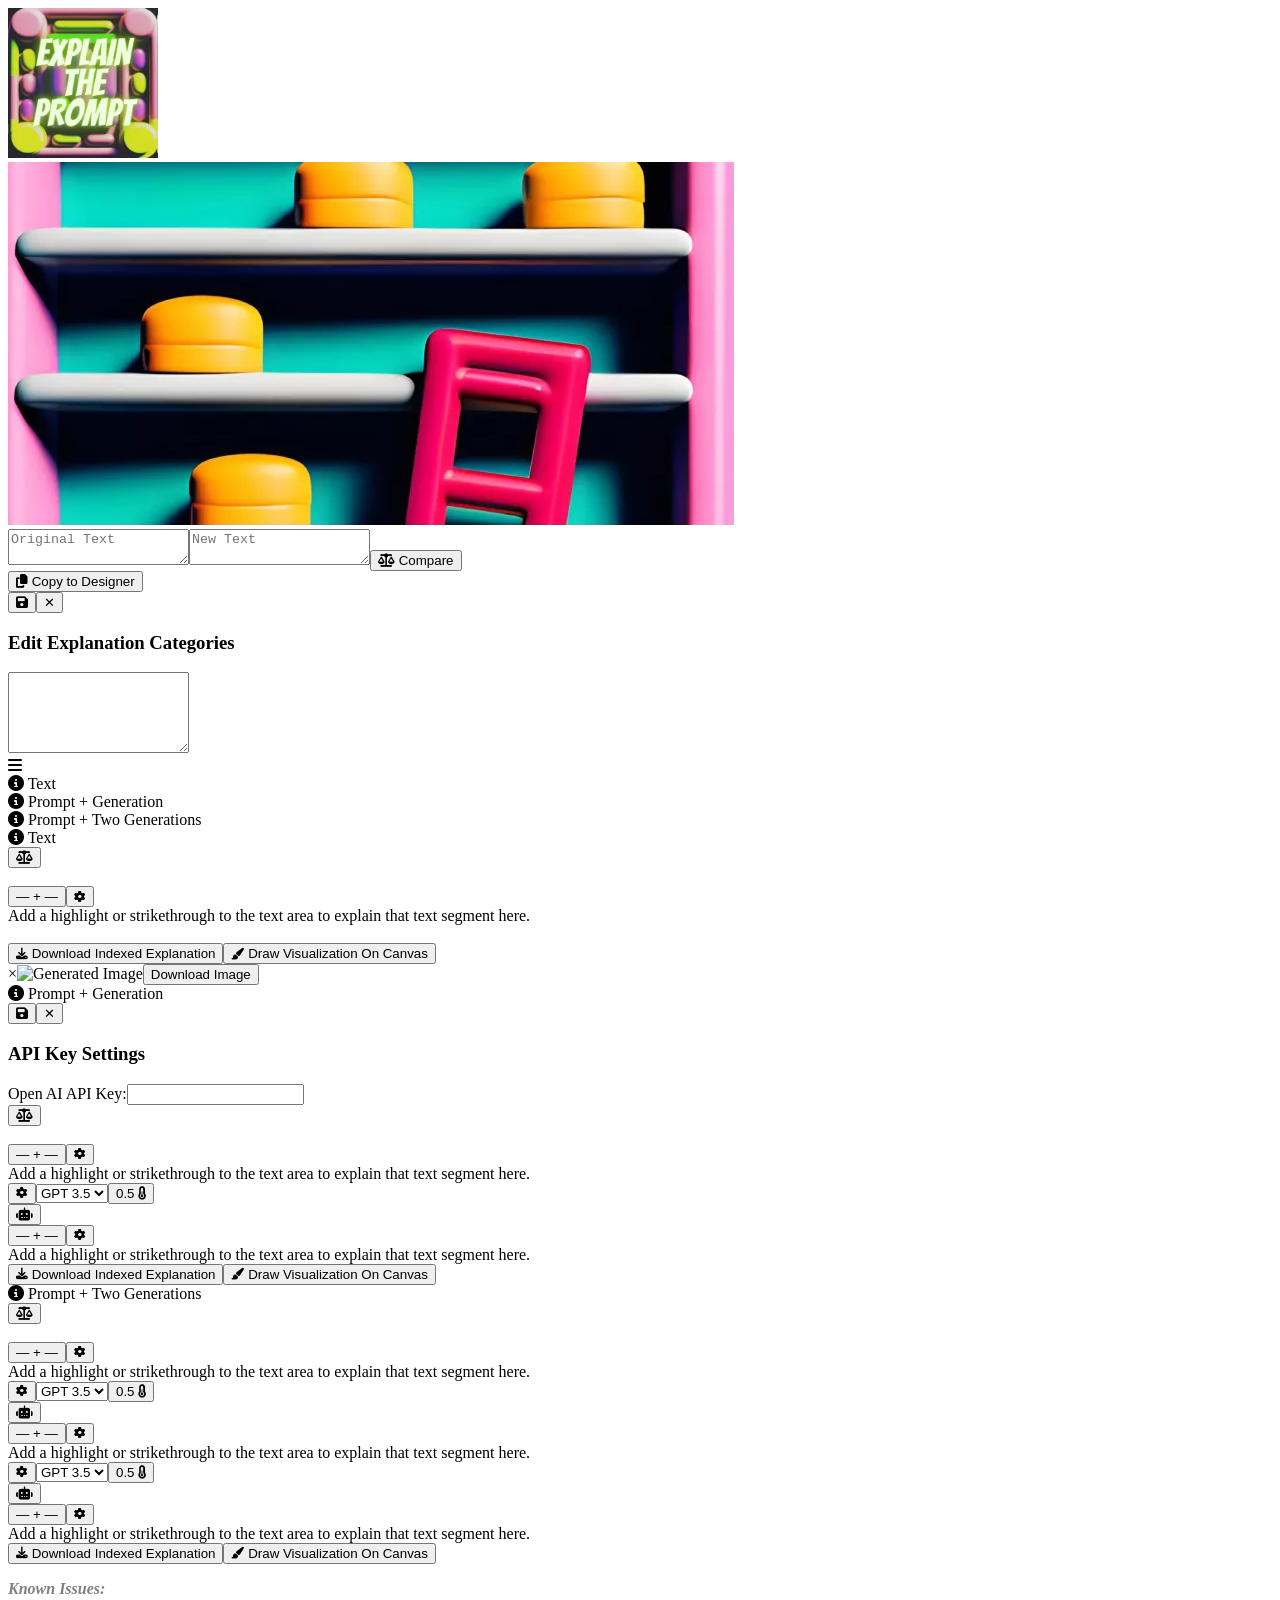
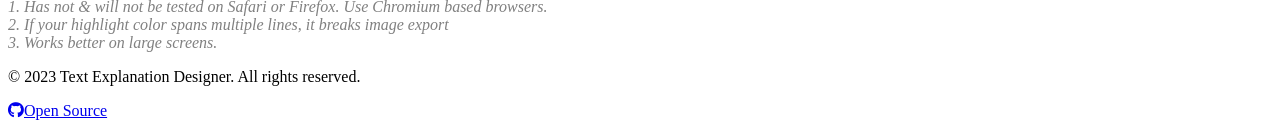
==== commit 493e9e44: "Update index.html" ====
--- a/index.html
+++ b/index.html
@@ -1,550 +1 @@
-<!DOCTYPE html>
-<html lang="en">
-
-<head>
-  <meta charset="UTF-8">
-  <meta name="viewport" content="width=device-width, initial-scale=1.0">
-
-  <link rel="stylesheet" href="css/style.css">
-  <link rel="stylesheet" href="css/gen_settings.css">
-  <link rel="stylesheet" href="css/sidebars.css">
-  <link rel="stylesheet" href="css/media_queries.css">
-  <link rel="stylesheet" href="css/style_text_inputs.css">
-  <!--   <link rel="stylesheet" href="css/combined.css"> -->
-  <link rel="preload" href="https://cdnjs.cloudflare.com/ajax/libs/font-awesome/6.4.0/css/all.min.css" as="style" onload="this.onload=null;this.rel='stylesheet'">
-
-  <script src="https://cdnjs.cloudflare.com/ajax/libs/jquery/3.6.4/jquery.min.js"></script>
-  <script src="https://cdnjs.cloudflare.com/ajax/libs/jqueryui/1.13.2/jquery-ui.min.js"></script>
-  <script src="https://cdnjs.cloudflare.com/ajax/libs/d3/7.8.3/d3.min.js" defer></script>
-  <script src="
-https://cdn.jsdelivr.net/npm/d3-color@3.1.0/dist/d3-color.min.js
-" defer></script>
-  <script src="https://cdnjs.cloudflare.com/ajax/libs/html2canvas/1.4.1/html2canvas.min.js" defer></script>
-  <script src="https://cdnjs.cloudflare.com/ajax/libs/rangy/1.3.1/rangy-core.min.js"></script>
-  <script src="https://cdnjs.cloudflare.com/ajax/libs/rangy/1.3.1/rangy-classapplier.min.js"></script>
-  <script src="https://cdnjs.cloudflare.com/ajax/libs/rangy/1.3.1/rangy-selectionsaverestore.min.js"></script>
-  <script src="https://cdnjs.cloudflare.com/ajax/libs/chroma-js/2.1.2/chroma.min.js" defer></script>
-
-
-
-  <link rel="icon" type="image/x-icon" href="images/favicon.ico" />
-
-  <title>Prompt Explainer</title>
-</head>
-
-<body>
-  <header class="header">
-    <div class="logo-container">
-      <img class="logo" src="images/logo.webp" alt="Logo">
-    </div>
-    <div class="header-background">
-      <img class="header-bg" src="images/header-background.webp" alt="Header Background">
-    </div>
-  </header>
-  <main>
-
-    <div class="modal" id="comparisonModal" data-related-text-input="" data-sidebar-container-id="">
-      <div class="modal-content">
-        <div class="comp-output-container ">
-          <textarea class="text-area" id="tb1-text-area-1" placeholder="Original Text"></textarea>
-          <textarea class="text-area" id="tb1-text-area-2" placeholder="New Text"></textarea>
-          <button id="tb1-compare-btn" class="compare-btn"> <i class="fas fa-balance-scale"></i>&nbsp;Compare</button>
-          <div id="results-container">
-            <div class="diff-results" id="tb1-diff-results" data-placeholder="Comparison Output Will Appear Here">
-            </div>
-          </div>
-          <button id="tb1-copy-to-designer-btn" class="copy-to-designer-btn"> <i class="fas fa-copy"></i>&nbsp;Copy
-            to Designer</button>
-        </div>
-      </div>
-    </div>
-
-
-    <div id="optionsModal" class="modal">
-      <div class="modal-content">
-        <div class="modal-header">
-          <button id="saveOptions" class="modal-button" title="Save">
-            <i class="fas fa-save"></i>
-          </button>
-          <button id="closeModal" class="modal-button" title="Close">&#x2715;</button>
-          <h3 class="modal-title">Edit Explanation Categories</h3>
-        </div>
-        <textarea id="optionsTextarea" rows="5"></textarea>
-      </div>
-    </div>
-    <nav class="main-navigation">
-      <div class="hamburger-menu" id="hamburger-menu">
-        <i class="fas fa-bars"></i>
-        <div class="dropdown-menu" id="dropdown-menu">
-          <!--           <div class="dropdown-item current" data-target="tab1-header"><i class="fas fa-balance-scale"></i>&nbsp;Texts
-          </div> -->
-          <div class="dropdown-item current" data-target="tab2-header"><i class="fas fa-info-circle"></i>&nbsp;Text
-          </div>
-          <!--           <div class="dropdown-item" data-target="tab2b-header"><i class="fas fa-info-circle"></i>&nbsp;Two Texts
-          </div> -->
-          <div class="dropdown-item" data-target="tab3-header"><i class="fas fa-info-circle"></i>&nbsp;Prompt +
-            Generation</div>
-          <div class="dropdown-item" data-target="tab4-header"><i class="fas fa-info-circle"></i>&nbsp;Prompt + Two
-            Generations
-          </div>
-          <!--           <div class="dropdown-item" data-target="tab5-header"><i class="fas fa-balance-scale"></i>&nbsp;<i
-              class="fas fa-info-circle"></i>&nbsp;Two (Prompts + Generations)</div>
-          <div class="dropdown-item" data-target="tab6-header"><i class="fas fa-balance-scale"></i>&nbsp;<i
-              class="fas fa-info-circle"></i>&nbsp;Two (Prompts + Two Generations)</div> -->
-        </div>
-      </div>
-      <div class="horizontal-accordion">
-
-        <!--         <div class="accordion-heading" id="tab1-header">
-          <span class="rotated-content">
-            <i class="fas fa-balance-scale"></i>&nbsp;Texts
-          </span>
-        </div>
- -->
-
-        <div class="accordion-heading active" id="tab2-header">
-          <span class="rotated-content">
-            <i class="fas fa-info-circle"></i>&nbsp;Text
-          </span>
-        </div>
-
-        <div class="accordion-content active" id="tab2">
-          <div class="container-wrapper">
-            <div class="container flex-container tb2-container" id="tb2-textsidebar">
-              <div class="overlay-button-input-container">
-                <div id="tb2-compare-btn-container" class="compare-btn-container">
-                  <button id="tb2-compare-btn" class="compare-btn-int" title="Compare">
-                    <i class="fas fa-balance-scale"></i>
-                  </button>
-                </div>
-                <div class="text-input-wrapper">
-                  <div class="text-input" id="tb2-text-input" contenteditable="true" spellcheck="false"
-                    data-placeholder="Text Goes Here"></div>
-                </div>
-              </div>
-              <div id="tb2-sidebar" class="sidebar">
-                <div class="plus-button-container">
-                  <button id="tb2-plus-button" class="plus-button">— + —</button>
-                  <button id="tb2-settings-button" class="settings-button">
-                    <i class="fas fa-cog fa-sm"></i>
-                  </button>
-                </div>
-                <div id="tb2-sidebar-content" class="sidebar-content">
-                  <div id="tb2-item-container" class="item-container">
-                    <span id="tb2-item-placeholder" class="item-placeholder"> Add a highlight or strikethrough to the
-                      text area to explain that
-                      text segment here.</span>
-                  </div>
-                </div>
-              </div>
-            </div>
-            <br>
-            <div class="button-container">
-              <button id="tb2-export-btn" class="export-btn"><i class="fas fa-download fa-sm"></i>&nbsp;Download Indexed
-                Explanation</button>
-              <button id="tb2-export-viz-btn" class="export-viz-btn"><i class="fas fa-paint-brush fa-sm"></i>&nbsp;Draw Visualization On Canvas
-</button>
-            </div>
-
-            <div class="visualization" id="tb2-visualization">
-
-              <div class="subvisualization" id="tb2-visualization-1"></div>
-              <span class="hidden-trigger" id="tb2-hiddenTrigger" style="display: none;"></span>
-            </div>
-
-
-          </div>
-        </div>
-        <div class="modal" id="modalImg">
-          <div class="modal-content">
-            <span class="close">&times;</span>
-            <img src="" alt="Generated Image" id="generated-image">
-            <button id="download-btn" class="download-btn">Download Image</button>
-          </div>
-        </div>
-
-        <!--         <div class="accordion-heading" id="tab2b-header">
-          <span class="rotated-content">
-            <i class="fas fa-info-circle"></i>&nbsp;Two Texts
-          </span>
-        </div>
-        <div class="accordion-content" id="tab2b">
-
-          <div id="tb2b-container-wrapper" class="container-wrapper">
-            <div id="tb2b-container-flex-container-1" class="container flex-container">
-              <div id="tb2b-text-input-wrapper-1" class="text-input-wrapper">
-                <div class="text-input" id="tb2b-text-input-1" contenteditable="true" spellcheck="false"
-                  data-placeholder="Text Goes Here"></div>
-              </div>
-              <div id="tb2b-sidebar-1" class="sidebar">
-                <div class="plus-button-container">
-                  <button class="plus-button" id="tb2b-plus-button-1">— + —</button>
-                  <button class="settings-button" id="tb2b-settings-button-1">
-                    <i class="fas fa-cog fa-sm"></i>
-                  </button>
-                </div>
-                <div id="tb2b-sidebar-content-1" class="sidebar-content">
-                  <div class="item-container" id="tb2b-item-container-1">
-                    <span class="item-placeholder" id="tb2b-item-placeholder-1"> Add a highlight or strikethrough to the
-                      text area to explain that
-                      text segment here.</span>
-                  </div>
-                </div>
-              </div>
-            </div>
-            <br>
-            <div id="tb2b-container-flex-container-2" class="container flex-container">
-              <div id="tb2b-text-input-wrapper-2" class="text-input-wrapper">
-                <div class="text-input" id="tb2b-text-input-2" contenteditable="true" spellcheck="false"
-                  data-placeholder="Text Goes Here"></div>
-              </div>
-              <div id="tb2b-sidebar-2" class="sidebar">
-                <div class="plus-button-container">
-                  <button class="plus-button" id="tb2b-plus-button-2">— + —</button>
-                  <button class="settings-button" id="tb2b-settings-button-2">
-                    <i class="fas fa-cog fa-sm"></i>
-                  </button>
-                </div>
-                <div id="tb2b-sidebar-content-2" class="sidebar-content">
-                  <div class="item-container" id="tb2b-item-container-2">
-                    <span class="item-placeholder" id="tb2b-item-placeholder-2"> Add a highlight or strikethrough to the
-                      text area to explain that
-                      text segment here.</span>
-                  </div>
-                </div>
-              </div>
-            </div>
-            <br>
-
-            <div class="button-container" id="tb2b-button-container">
-              <button class="export-btn" id="tb2b-export-btn"><i class="fas fa-download"></i>&nbsp;Download Indexed
-                Explanation</button>
-              <button class="export-viz-btn" id="tb2b-export-viz-btn"><i class="fas fa-magic"></i>&nbsp;Generate Canvas
-                Visualization</button>
-            </div>
-
-            <div class="visualization" id="tb2b-visualization"><span class="hidden-trigger" id="tb2b-hiddenTrigger"
-                style="display: none;"></span></div>
-
-
-          </div>
-
-
-        </div> -->
-
-        <div class="accordion-heading" id="tab3-header">
-          <span class="rotated-content">
-            <i class="fas fa-info-circle"></i>&nbsp;Prompt + Generation
-          </span>
-        </div>
-
-        <div id="settingsModal-gen" class="modal-gen">
-          <div class="modal-content" id="modal-content-gen">
-            <div class="modal-header-gen">
-              <div class="modal-buttons-gen">
-                <button id="saveOptions-gen">
-                  <i class="fas fa-save"></i>
-                </button>
-                <button id="closeSettingsModal-gen" title="Close">&#x2715;</button>
-              </div>
-              <h3>API Key Settings</h3>
-            </div>
-            <div class="api-key-settings">
-              <label for="textbox-gen">Open AI API Key:</label>
-              <input type="text" id="textbox-gen" />
-            </div>
-          </div>
-        </div>
-
-        <div class="accordion-content" id="tab3">
-          <div class="container-wrapper">
-            <div class="tb3-container">
-              <div class="container flex-container" id="tb3-textsidebar-1">
-                <div class="overlay-button-input-container">
-                  <div id="tb3-compare-btn-container" class="compare-btn-container">
-                    <button id="tb3-compare-btn" class="compare-btn-int" title="Compare">
-                      <i class="fas fa-balance-scale"></i>
-                    </button>
-                  </div>
-                  <div class="text-input-wrapper">
-                    <div class="text-input" id="tb3-text-input-1" contenteditable="true" spellcheck="false"
-                      data-placeholder="Add Prompt Here"></div>
-                  </div>
-                </div>
-                <div id="tb3-sidebar-1" class="sidebar">
-                  <div id="tb3-plus-button-container-1" class="plus-button-container">
-                    <button id="tb3-plus-button-1" class="plus-button">— + —</button>
-                    <button id="tb3-settings-button-1" class="settings-button">
-                      <i class="fas fa-cog fa-sm"></i>
-                    </button>
-                  </div>
-                  <div id="tb3-sidebar-content-1" class="sidebar-content">
-                    <div id="tb3-item-container" class="item-container">
-                      <span id="tb3-item-placeholder" class="item-placeholder"> Add a highlight or strikethrough to the
-                        text area to explain that
-                        text segment here.</span>
-                    </div>
-                  </div>
-                </div>
-              </div>
-              <div class="container flex-container" id="tb3-textsidebar-2">
-                <div class="button-input-container">
-                  <div class="grid-item-buttons">
-                    <button class="settings-button-gen" id="tb3-settings-button-gen" title="Open AI API Key">
-                      <i class="fas fa-cog fa-sm"></i>
-                    </button>
-                    <select class="dropdown-gen" id="tb3-dropdown-gen">
-                      <option value="gpt-3.5-turbo">GPT 3.5</option>
-                      <option value="gpt-4">GPT 4</option>
-                    </select>
-                    <button class="temperature-button" id="tb3-temperature-button">
-                      <span class="temperature-value" id="tb3-temperature-value-icon">0.5</span>&nbsp;
-                      <i class="fas fa-thermometer-half"></i>
-                    </button>
-                    <div class="popup-container">
-                      <div class="temperature-slider-popup" id="tb3-temperature-slider-popup" style="display: none;">
-                        <input type="range" min="0.1" max="1.0" step="0.1" value="0.5" id="tb3-temperature-slider"
-                          class="temperature-slider" />
-                      </div>
-                    </div>
-                    <button class="generate-button" id="tb3-generate-button"><i class="fas fa-robot"></i></button>
-                  </div>
-                  <div class="text-input-wrapper">
-                    <div class="text-input" id="tb3-text-input-2" contenteditable="false" spellcheck="false"
-                      data-placeholder="Generation Appears Here.&#10Add the API key in settings."></div>
-                  </div>
-                </div>
-
-                <div id="tb3-sidebar-2" class="sidebar">
-                  <div id="tb3-plus-button-container-2" class="plus-button-container">
-                    <button id="tb3-plus-button-2" class="plus-button">— + —</button>
-                    <button id="tb3-settings-button-2" class="settings-button">
-                      <i class="fas fa-cog fa-sm"></i>
-                    </button>
-                  </div>
-                  <div id="tb3-sidebar-content-2" class="sidebar-content">
-                    <div id="tb3-item-container-2" class="item-container">
-                      <span class="item-placeholder" id="tb3-item-placeholder-2"> Add a highlight or strikethrough to
-                        the text area to explain that
-                        text segment here.</span>
-                    </div>
-                  </div>
-                </div>
-              </div>
-            </div>
-          </div>
-          <div class="button-container">
-            <button class="export-btn" id="tb3-export-btn"><i class="fas fa-download fa-sm"></i>&nbsp;Download Indexed
-              Explanation</button>
-            <button class="export-viz-btn" id="tb3-export-viz-btn"><i class="fas fa-paint-brush fa-sm"></i>&nbsp;Draw Visualization On Canvas
-</button>
-          </div>
-          <div class="visualization" id="tb3-visualization"><span class="hidden-trigger" id="tb3-hiddenTrigger"
-              style="display: none;"></span>
-            <div class="subvisualization" id="tb3-visualization-1"></div>
-            <div class="subvisualization" id="tb3-visualization-2"></div>
-
-          </div>
-        </div>
-
-
-        <div class="accordion-heading" id="tab4-header">
-          <span class="rotated-content">
-            <i class="fas fa-info-circle"></i>&nbsp;Prompt + Two Generations
-          </span>
-        </div>
-        <div class="accordion-content" id="tab4">
-          <div class="container-wrapper">
-            <div class="tb4-container">
-              <div class="container flex-container" id="tb4-textsidebar-1">
-                <div class="overlay-button-input-container">
-                  <div class="compare-btn-container">
-                    <button id="tb4-compare-btn" class="compare-btn-int" title="Compare">
-                      <i class="fas fa-balance-scale"></i>
-                    </button>
-                  </div>
-                  <div id="tb4-text-input-wrapper" class="text-input-wrapper">
-                    <div class="text-input" id="tb4-text-input-1" contenteditable="true" spellcheck="false"
-                      data-placeholder="Add Prompt Here"></div>
-                  </div>
-                </div>
-                <div id="tb4-sidebar-1" class="sidebar">
-                  <div class="plus-button-container">
-                    <button id="tb4-plus-button-1" class="plus-button">— + —</button>
-                    <button id="tb4-settings-button-1" class="settings-button">
-                      <i class="fas fa-cog fa-sm"></i>
-                    </button>
-                  </div>
-                  <div id="tb4-sidebar-content-1" class="sidebar-content">
-                    <div id="tb4-item-container-1" class="item-container">
-                      <span id="tb4-item-placeholder-1" class="item-placeholder"> Add a highlight or strikethrough to
-                        the
-                        text area to explain that
-                        text segment here.</span>
-                    </div>
-                  </div>
-                </div>
-
-              </div>
-              <div class="container flex-container" id="tb4-textsidebar-2">
-                <div class="button-input-container">
-
-                  <div id="tb4-grid-item-buttons-1" class="grid-item-buttons">
-                    <button class="settings-button-gen" id="tb4-settings-button-gen-1">
-                      <i class="fas fa-cog fa-sm"></i>
-                    </button>
-                    <select class="dropdown-gen" id="tb4-dropdown-gen-1">
-                      <option value="gpt-3.5-turbo">GPT 3.5</option>
-                      <option value="gpt-4">GPT 4</option>
-                    </select>
-                    <button class="temperature-button" id="tb4-temperature-button-1">
-                      <span class="temperature-value" id="tb4-temperature-value-icon-1">0.5</span>&nbsp;
-                      <i class="fas fa-thermometer-half"></i>
-
-                    </button>
-                    <div class="popup-container" id="tb4-popup-container-1">
-                      <div class="temperature-slider-popup" id="tb4-temperature-slider-popup-1" style="display: none;">
-                        <input type="range" min="0.1" max="1.0" step="0.1" value="0.5" id="tb4-temperature-slider-1"
-                          class="temperature-slider" />
-                      </div>
-                    </div>
-                    <button class="generate-button" id="tb4-generate-button-1"><i class="fas fa-robot"></i></button>
-                  </div>
-                  <div id="tb4-text-input-wrapper-2" class="text-input-wrapper">
-                    <div class="text-input" id="tb4-text-input-2" contenteditable="false" spellcheck="false"
-                      data-placeholder="Generation Appears Here.&#10Add the API key in settings."></div>
-                  </div>
-                </div>
-                <div id="tb4-sidebar-2" class="sidebar">
-                  <div id="tb4-plus-button-container-2" class="plus-button-container">
-                    <button id="tb4-plus-button-2" class="plus-button">— + —</button>
-                    <button id="tb4-settings-button-2" class="settings-button">
-                      <i class="fas fa-cog fa-sm"></i>
-                    </button>
-                  </div>
-                  <div id="tb4-sidebar-content-2" class="sidebar-content">
-                    <div id="tb4-item-container-2" class="item-container">
-                      <span id="tb4-item-placeholder-2" class="item-placeholder"> Add a highlight or strikethrough to
-                        the
-                        text area to explain that
-                        text segment here.</span>
-                    </div>
-                  </div>
-                </div>
-              </div>
-              <div class="container flex-container" id="tb4-textsidebar-3">
-                <div class="button-input-container">
-
-                  <div id="tb4-grid-item-buttons-2" class="grid-item-buttons">
-                    <button class="settings-button-gen" id="tb4-settings-button-gen-2">
-                      <i class="fas fa-cog fa-sm"></i>
-                    </button>
-                    <select class="dropdown-gen" id="tb4-dropdown-gen-2">
-                      <option value="gpt-3.5-turbo">GPT 3.5</option>
-                      <option value="gpt-4">GPT 4</option>
-                    </select>
-                    <button class="temperature-button" id="tb4-temperature-button-2">
-
-                      <span class="temperature-value" id="tb4-temperature-value-icon-2">0.5</span>&nbsp;
-                      <i class="fas fa-thermometer-half"></i>
-                    </button>
-                    <div class="popup-container" id="tb4-popup-container-2">
-                      <div class="temperature-slider-popup" id="tb4-temperature-slider-popup-2" style="display: none;">
-                        <input type="range" min="0.1" max="1.0" step="0.1" value="0.5" id="tb4-temperature-slider-2"
-                          class="temperature-slider" />
-                      </div>
-                    </div>
-                    <button class="generate-button" id="tb4-generate-button-2"><i class="fas fa-robot"></i></button>
-                  </div>
-                  <div id="tb4-text-input-wrapper-3" class="text-input-wrapper">
-                    <div class="text-input" id="tb4-text-input-3" contenteditable="false" spellcheck="false"
-                      data-placeholder="Generation Appears Here.&#10Add the API key in settings."></div>
-                  </div>
-                </div>
-                <div id="tb4-sidebar-3" class="sidebar">
-                  <div id="tb4-plus-button-container-3" class="plus-button-container">
-                    <button id="tb4-plus-button-3" class="plus-button">— + —</button>
-                    <button id="tb4-settings-button-3" class="settings-button">
-                      <i class="fas fa-cog fa-sm"></i>
-                    </button>
-                  </div>
-                  <div id="tb4-sidebar-content-3" class="sidebar-content">
-                    <div id="tb4-item-container-3" class="item-container">
-                      <span id="tb4-item-placeholder-3" class="item-placeholder"> Add a highlight or strikethrough to
-                        the
-                        text area to explain that
-                        text segment here.</span>
-                    </div>
-                  </div>
-                </div>
-              </div>
-            </div>
-          </div>
-
-          <div class="button-container">
-            <button class="export-btn" id="tb4-export-btn"><i class="fas fa-download fa-sm"></i>&nbsp;Download Indexed Explanation</button>
-            <button class="export-viz-btn" id="tb4-export-viz-btn"><i class="fas fa-paint-brush fa-sm"></i>&nbsp;Draw Visualization On Canvas
-</button>
-          </div>
-          <div class="visualization" id="tb4-visualization"><span class="hidden-trigger" id="tb4-hiddenTrigger"
-              style="display: none;"></span>
-            <div class="subvisualization" id="tb4-visualization-1"></div>
-            <div class="subvisualization" id="tb4-visualization-2"></div>
-            <div class="subvisualization" id="tb4-visualization-3"></div>
-
-
-          </div>
-        </div>
-
-        <!--         <div class="accordion-heading" id="tab5-header">
-          <span class="rotated-content">
-            <i class="fas fa-balance-scale"></i>&nbsp;<i class="fas fa-info-circle"></i>&nbsp;Two (Prompts +
-            Generations)
-          </span>
-        </div>
-
-        <div class="accordion-content" id="tab5"> </div>
-        <div class="accordion-heading" id="tab6-header">
-          <span class="rotated-content">
-            <i class="fas fa-balance-scale"></i>&nbsp;<i class="fas fa-info-circle"></i>&nbsp;Two (Prompts +
-            Two Generations)
-          </span>
-        </div>
-
-        <div class="accordion-content" id="tab6"> </div> -->
-      </div>
-
-    </nav>
-  </main>
-  <footer class="footer">
-    <div class="footer-content">
-      <font color="grey"><i>
-          <p> <b>Known Issues:</b>
-            <br>
-            1. Has not & will not be tested on Safari or Firefox. Use Chromium based browsers.<br> 2. If your highlight
-            color spans multiple lines, it breaks
-            image export<br>3.
-            Works better on large screens.
-          </p>
-        </i></font>
-      <p>&copy; 2023 Text Explanation Designer. All rights reserved.</p>
-      <div class="open-source">
-        <a href="https://github.com/nerdymomocat/prompt-explanation-designer/" target="_blank">
-          <i class="fab fa-github" alt="GitHub" class="github-logo"></i>
-          Open Source
-        </a>
-      </div>
-    </div>
-  </footer>
-  <script type="module" src="scripts/script.js"></script>
-  <script type="module" src="scripts/basic_design.js"></script>
-  <script type="module" src="scripts/tab3_gen.js">
-  </script>
-  <script type="module" src="scripts/tab4_gen.js">
-  </script>
-   <script data-name="BMC-Widget" data-cfasync="false" src="https://cdnjs.buymeacoffee.com/1.0.0/widget.prod.min.js"
-    data-id="nerdymomocat" data-description="Support me on Buy me a coffee!" data-message="" data-color="#40DCA5"
-    data-position="Right" data-x_margin="18" data-y_margin="18"></script>
-</body>
-
-</html>
+<!DOCTYPE html><html lang="en"><head><meta charset="UTF-8"><meta name="viewport" content="width=device-width,initial-scale=1"><link rel="stylesheet" href="css/style.css"><link rel="stylesheet" href="css/gen_settings.css"><link rel="stylesheet" href="css/sidebars.css"><link rel="stylesheet" href="css/media_queries.css"><link rel="stylesheet" href="css/style_text_inputs.css"><link rel="preload" href="https://cdnjs.cloudflare.com/ajax/libs/font-awesome/6.4.0/css/all.min.css" as="style" onload='this.onload=null,this.rel="stylesheet"'><script src="https://cdnjs.cloudflare.com/ajax/libs/jquery/3.6.4/jquery.min.js"></script><script src="https://cdnjs.cloudflare.com/ajax/libs/jqueryui/1.13.2/jquery-ui.min.js"></script><script src="https://cdnjs.cloudflare.com/ajax/libs/d3/7.8.3/d3.min.js" defer="defer"></script><script src="https://cdn.jsdelivr.net/npm/d3-color@3.1.0/dist/d3-color.min.js" defer="defer"></script><script src="https://cdnjs.cloudflare.com/ajax/libs/html2canvas/1.4.1/html2canvas.min.js" defer="defer"></script><script src="https://cdnjs.cloudflare.com/ajax/libs/rangy/1.3.1/rangy-core.min.js"></script><script src="https://cdnjs.cloudflare.com/ajax/libs/rangy/1.3.1/rangy-classapplier.min.js"></script><script src="https://cdnjs.cloudflare.com/ajax/libs/rangy/1.3.1/rangy-selectionsaverestore.min.js"></script><script src="https://cdnjs.cloudflare.com/ajax/libs/chroma-js/2.1.2/chroma.min.js" defer="defer"></script><link rel="icon" type="image/x-icon" href="images/favicon.ico"><title>Prompt Explainer</title></head><body><header class="header"><div class="logo-container"><img class="logo" width="150" height="150" src="images/logo.webp" alt="Logo"></div><div class="header-background"><img class="header-bg" src="images/header-background.webp" alt="Header Background"></div></header><main><div class="modal" id="comparisonModal" data-related-text-input="" data-sidebar-container-id=""><div class="modal-content"><div class="comp-output-container"><textarea class="text-area" id="tb1-text-area-1" placeholder="Original Text"></textarea><textarea class="text-area" id="tb1-text-area-2" placeholder="New Text"></textarea><button id="tb1-compare-btn" class="compare-btn"><i class="fas fa-balance-scale"></i>&nbsp;Compare</button><div id="results-container"><div class="diff-results" id="tb1-diff-results" data-placeholder="Comparison Output Will Appear Here"></div></div><button id="tb1-copy-to-designer-btn" class="copy-to-designer-btn"><i class="fas fa-copy"></i>&nbsp;Copy to Designer</button></div></div></div><div id="optionsModal" class="modal"><div class="modal-content"><div class="modal-header"><button id="saveOptions" class="modal-button" title="Save"><i class="fas fa-save"></i></button><button id="closeModal" class="modal-button" title="Close">&#x2715;</button><h3 class="modal-title">Edit Explanation Categories</h3></div><textarea id="optionsTextarea" rows="5"></textarea></div></div><nav class="main-navigation"><div class="hamburger-menu" id="hamburger-menu"><i class="fas fa-bars"></i><div class="dropdown-menu" id="dropdown-menu"><div class="dropdown-item current" data-target="tab2-header"><i class="fas fa-info-circle"></i>&nbsp;Text</div><div class="dropdown-item" data-target="tab3-header"><i class="fas fa-info-circle"></i>&nbsp;Prompt + Generation</div><div class="dropdown-item" data-target="tab4-header"><i class="fas fa-info-circle"></i>&nbsp;Prompt + Two Generations</div></div></div><div class="horizontal-accordion"><div class="accordion-heading active" id="tab2-header"><span class="rotated-content"><i class="fas fa-info-circle"></i>&nbsp;Text</span></div><div class="accordion-content active" id="tab2"><div class="container-wrapper"><div class="container flex-container tb2-container" id="tb2-textsidebar"><div class="overlay-button-input-container"><div id="tb2-compare-btn-container" class="compare-btn-container"><button id="tb2-compare-btn" class="compare-btn-int" title="Compare"><i class="fas fa-balance-scale"></i></button></div><div class="text-input-wrapper"><div class="text-input" id="tb2-text-input" contenteditable="true" spellcheck="false" data-placeholder="Text Goes Here"></div></div></div><div id="tb2-sidebar" class="sidebar"><div class="plus-button-container"><button id="tb2-plus-button" class="plus-button">— + —</button><button id="tb2-settings-button" class="settings-button"><i class="fas fa-cog fa-sm"></i></button></div><div id="tb2-sidebar-content" class="sidebar-content"><div id="tb2-item-container" class="item-container"><span id="tb2-item-placeholder" class="item-placeholder">Add a highlight or strikethrough to the text area to explain that text segment here.</span></div></div></div></div><br><div class="button-container"><button id="tb2-export-btn" class="export-btn"><i class="fas fa-download fa-sm"></i>&nbsp;Download Indexed Explanation</button><button id="tb2-export-viz-btn" class="export-viz-btn"><i class="fas fa-paint-brush fa-sm"></i>&nbsp;Draw Visualization On Canvas</button></div><div class="visualization" id="tb2-visualization"><div class="subvisualization" id="tb2-visualization-1"></div><span class="hidden-trigger" id="tb2-hiddenTrigger" style="display:none"></span></div></div></div><div class="modal" id="modalImg"><div class="modal-content"><span class="close">&times;</span><img src="" alt="Generated Image" id="generated-image"><button id="download-btn" class="download-btn">Download Image</button></div></div><div class="accordion-heading" id="tab3-header"><span class="rotated-content"><i class="fas fa-info-circle"></i>&nbsp;Prompt + Generation</span></div><div id="settingsModal-gen" class="modal-gen"><div class="modal-content" id="modal-content-gen"><div class="modal-header-gen"><div class="modal-buttons-gen"><button id="saveOptions-gen"><i class="fas fa-save"></i></button><button id="closeSettingsModal-gen" title="Close">&#x2715;</button></div><h3>API Key Settings</h3></div><div class="api-key-settings"><label for="textbox-gen">Open AI API Key:</label><input type="text" id="textbox-gen"></div></div></div><div class="accordion-content" id="tab3"><div class="container-wrapper"><div class="tb3-container"><div class="container flex-container" id="tb3-textsidebar-1"><div class="overlay-button-input-container"><div id="tb3-compare-btn-container" class="compare-btn-container"><button id="tb3-compare-btn" class="compare-btn-int" title="Compare"><i class="fas fa-balance-scale"></i></button></div><div class="text-input-wrapper"><div class="text-input" id="tb3-text-input-1" contenteditable="true" spellcheck="false" data-placeholder="Add Prompt Here"></div></div></div><div id="tb3-sidebar-1" class="sidebar"><div id="tb3-plus-button-container-1" class="plus-button-container"><button id="tb3-plus-button-1" class="plus-button">— + —</button><button id="tb3-settings-button-1" class="settings-button"><i class="fas fa-cog fa-sm"></i></button></div><div id="tb3-sidebar-content-1" class="sidebar-content"><div id="tb3-item-container" class="item-container"><span id="tb3-item-placeholder" class="item-placeholder">Add a highlight or strikethrough to the text area to explain that text segment here.</span></div></div></div></div><div class="container flex-container" id="tb3-textsidebar-2"><div class="button-input-container"><div class="grid-item-buttons"><button class="settings-button-gen" id="tb3-settings-button-gen" title="Open AI API Key"><i class="fas fa-cog fa-sm"></i></button><select class="dropdown-gen" id="tb3-dropdown-gen"><option value="gpt-3.5-turbo">GPT 3.5</option><option value="gpt-4">GPT 4</option></select><button class="temperature-button" id="tb3-temperature-button"><span class="temperature-value" id="tb3-temperature-value-icon">0.5</span>&nbsp;<i class="fas fa-thermometer-half"></i></button><div class="popup-container"><div class="temperature-slider-popup" id="tb3-temperature-slider-popup" style="display:none"><input type="range" min="0.1" max="1.0" step="0.1" value="0.5" id="tb3-temperature-slider" class="temperature-slider"></div></div><button class="generate-button" id="tb3-generate-button"><i class="fas fa-robot"></i></button></div><div class="text-input-wrapper"><div class="text-input" id="tb3-text-input-2" contenteditable="false" spellcheck="false" data-placeholder="Generation Appears Here.&#10Add the API key in settings."></div></div></div><div id="tb3-sidebar-2" class="sidebar"><div id="tb3-plus-button-container-2" class="plus-button-container"><button id="tb3-plus-button-2" class="plus-button">— + —</button><button id="tb3-settings-button-2" class="settings-button"><i class="fas fa-cog fa-sm"></i></button></div><div id="tb3-sidebar-content-2" class="sidebar-content"><div id="tb3-item-container-2" class="item-container"><span class="item-placeholder" id="tb3-item-placeholder-2">Add a highlight or strikethrough to the text area to explain that text segment here.</span></div></div></div></div></div></div><div class="button-container"><button class="export-btn" id="tb3-export-btn"><i class="fas fa-download fa-sm"></i>&nbsp;Download Indexed Explanation</button><button class="export-viz-btn" id="tb3-export-viz-btn"><i class="fas fa-paint-brush fa-sm"></i>&nbsp;Draw Visualization On Canvas</button></div><div class="visualization" id="tb3-visualization"><span class="hidden-trigger" id="tb3-hiddenTrigger" style="display:none"></span><div class="subvisualization" id="tb3-visualization-1"></div><div class="subvisualization" id="tb3-visualization-2"></div></div></div><div class="accordion-heading" id="tab4-header"><span class="rotated-content"><i class="fas fa-info-circle"></i>&nbsp;Prompt + Two Generations</span></div><div class="accordion-content" id="tab4"><div class="container-wrapper"><div class="tb4-container"><div class="container flex-container" id="tb4-textsidebar-1"><div class="overlay-button-input-container"><div class="compare-btn-container"><button id="tb4-compare-btn" class="compare-btn-int" title="Compare"><i class="fas fa-balance-scale"></i></button></div><div id="tb4-text-input-wrapper" class="text-input-wrapper"><div class="text-input" id="tb4-text-input-1" contenteditable="true" spellcheck="false" data-placeholder="Add Prompt Here"></div></div></div><div id="tb4-sidebar-1" class="sidebar"><div class="plus-button-container"><button id="tb4-plus-button-1" class="plus-button">— + —</button><button id="tb4-settings-button-1" class="settings-button"><i class="fas fa-cog fa-sm"></i></button></div><div id="tb4-sidebar-content-1" class="sidebar-content"><div id="tb4-item-container-1" class="item-container"><span id="tb4-item-placeholder-1" class="item-placeholder">Add a highlight or strikethrough to the text area to explain that text segment here.</span></div></div></div></div><div class="container flex-container" id="tb4-textsidebar-2"><div class="button-input-container"><div id="tb4-grid-item-buttons-1" class="grid-item-buttons"><button class="settings-button-gen" id="tb4-settings-button-gen-1"><i class="fas fa-cog fa-sm"></i></button><select class="dropdown-gen" id="tb4-dropdown-gen-1"><option value="gpt-3.5-turbo">GPT 3.5</option><option value="gpt-4">GPT 4</option></select><button class="temperature-button" id="tb4-temperature-button-1"><span class="temperature-value" id="tb4-temperature-value-icon-1">0.5</span>&nbsp;<i class="fas fa-thermometer-half"></i></button><div class="popup-container" id="tb4-popup-container-1"><div class="temperature-slider-popup" id="tb4-temperature-slider-popup-1" style="display:none"><input type="range" min="0.1" max="1.0" step="0.1" value="0.5" id="tb4-temperature-slider-1" class="temperature-slider"></div></div><button class="generate-button" id="tb4-generate-button-1"><i class="fas fa-robot"></i></button></div><div id="tb4-text-input-wrapper-2" class="text-input-wrapper"><div class="text-input" id="tb4-text-input-2" contenteditable="false" spellcheck="false" data-placeholder="Generation Appears Here.&#10Add the API key in settings."></div></div></div><div id="tb4-sidebar-2" class="sidebar"><div id="tb4-plus-button-container-2" class="plus-button-container"><button id="tb4-plus-button-2" class="plus-button">— + —</button><button id="tb4-settings-button-2" class="settings-button"><i class="fas fa-cog fa-sm"></i></button></div><div id="tb4-sidebar-content-2" class="sidebar-content"><div id="tb4-item-container-2" class="item-container"><span id="tb4-item-placeholder-2" class="item-placeholder">Add a highlight or strikethrough to the text area to explain that text segment here.</span></div></div></div></div><div class="container flex-container" id="tb4-textsidebar-3"><div class="button-input-container"><div id="tb4-grid-item-buttons-2" class="grid-item-buttons"><button class="settings-button-gen" id="tb4-settings-button-gen-2"><i class="fas fa-cog fa-sm"></i></button><select class="dropdown-gen" id="tb4-dropdown-gen-2"><option value="gpt-3.5-turbo">GPT 3.5</option><option value="gpt-4">GPT 4</option></select><button class="temperature-button" id="tb4-temperature-button-2"><span class="temperature-value" id="tb4-temperature-value-icon-2">0.5</span>&nbsp;<i class="fas fa-thermometer-half"></i></button><div class="popup-container" id="tb4-popup-container-2"><div class="temperature-slider-popup" id="tb4-temperature-slider-popup-2" style="display:none"><input type="range" min="0.1" max="1.0" step="0.1" value="0.5" id="tb4-temperature-slider-2" class="temperature-slider"></div></div><button class="generate-button" id="tb4-generate-button-2"><i class="fas fa-robot"></i></button></div><div id="tb4-text-input-wrapper-3" class="text-input-wrapper"><div class="text-input" id="tb4-text-input-3" contenteditable="false" spellcheck="false" data-placeholder="Generation Appears Here.&#10Add the API key in settings."></div></div></div><div id="tb4-sidebar-3" class="sidebar"><div id="tb4-plus-button-container-3" class="plus-button-container"><button id="tb4-plus-button-3" class="plus-button">— + —</button><button id="tb4-settings-button-3" class="settings-button"><i class="fas fa-cog fa-sm"></i></button></div><div id="tb4-sidebar-content-3" class="sidebar-content"><div id="tb4-item-container-3" class="item-container"><span id="tb4-item-placeholder-3" class="item-placeholder">Add a highlight or strikethrough to the text area to explain that text segment here.</span></div></div></div></div></div></div><div class="button-container"><button class="export-btn" id="tb4-export-btn"><i class="fas fa-download fa-sm"></i>&nbsp;Download Indexed Explanation</button><button class="export-viz-btn" id="tb4-export-viz-btn"><i class="fas fa-paint-brush fa-sm"></i>&nbsp;Draw Visualization On Canvas</button></div><div class="visualization" id="tb4-visualization"><span class="hidden-trigger" id="tb4-hiddenTrigger" style="display:none"></span><div class="subvisualization" id="tb4-visualization-1"></div><div class="subvisualization" id="tb4-visualization-2"></div><div class="subvisualization" id="tb4-visualization-3"></div></div></div></div></nav></main><footer class="footer"><div class="footer-content"><font color="grey"><i><p><b>Known Issues:</b><br>1. Has not & will not be tested on Safari or Firefox. Use Chromium based browsers.<br>2. If your highlight color spans multiple lines, it breaks image export<br>3. Works better on large screens.</p></i></font><p>&copy; 2023 Text Explanation Designer. All rights reserved.</p><div class="open-source"><a href="https://github.com/nerdymomocat/prompt-explanation-designer/" target="_blank"><i class="fab fa-github" alt="GitHub" class="github-logo"></i>Open Source</a></div></div></footer><script type="module" src="scripts/script.js"></script><script type="module" src="scripts/basic_design.js"></script><script type="module" src="scripts/tab3_gen.js"></script><script type="module" src="scripts/tab4_gen.js"></script><script data-name="BMC-Widget" data-cfasync="false" src="https://cdnjs.buymeacoffee.com/1.0.0/widget.prod.min.js" data-id="nerdymomocat" data-description="Support me on Buy me a coffee!" data-message="" data-color="#40DCA5" data-position="Right" data-x_margin="18" data-y_margin="18"></script></body></html>
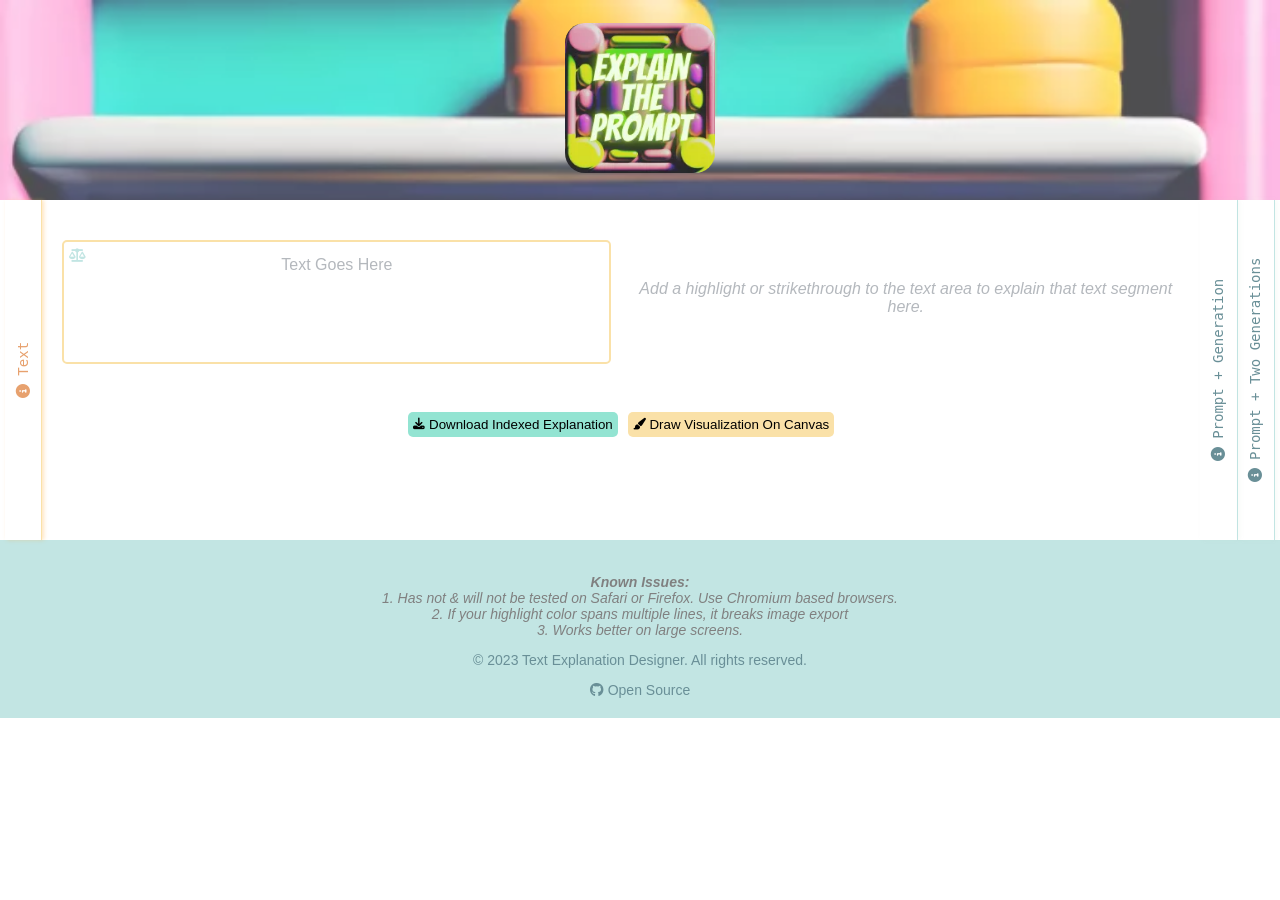
==== commit 8a316ec1: "Update index.html" ====
--- a/index.html
+++ b/index.html
@@ -1 +1,449 @@
-<!DOCTYPE html><html lang="en"><head><meta charset="UTF-8"><meta name="viewport" content="width=device-width,initial-scale=1"><link rel="stylesheet" href="css/style.css"><link rel="stylesheet" href="css/gen_settings.css"><link rel="stylesheet" href="css/sidebars.css"><link rel="stylesheet" href="css/media_queries.css"><link rel="stylesheet" href="css/style_text_inputs.css"><link rel="preload" href="https://cdnjs.cloudflare.com/ajax/libs/font-awesome/6.4.0/css/all.min.css" as="style" onload='this.onload=null,this.rel="stylesheet"'><script src="https://cdnjs.cloudflare.com/ajax/libs/jquery/3.6.4/jquery.min.js"></script><script src="https://cdnjs.cloudflare.com/ajax/libs/jqueryui/1.13.2/jquery-ui.min.js"></script><script src="https://cdnjs.cloudflare.com/ajax/libs/d3/7.8.3/d3.min.js" defer="defer"></script><script src="https://cdn.jsdelivr.net/npm/d3-color@3.1.0/dist/d3-color.min.js" defer="defer"></script><script src="https://cdnjs.cloudflare.com/ajax/libs/html2canvas/1.4.1/html2canvas.min.js" defer="defer"></script><script src="https://cdnjs.cloudflare.com/ajax/libs/rangy/1.3.1/rangy-core.min.js"></script><script src="https://cdnjs.cloudflare.com/ajax/libs/rangy/1.3.1/rangy-classapplier.min.js"></script><script src="https://cdnjs.cloudflare.com/ajax/libs/rangy/1.3.1/rangy-selectionsaverestore.min.js"></script><script src="https://cdnjs.cloudflare.com/ajax/libs/chroma-js/2.1.2/chroma.min.js" defer="defer"></script><link rel="icon" type="image/x-icon" href="images/favicon.ico"><title>Prompt Explainer</title></head><body><header class="header"><div class="logo-container"><img class="logo" width="150" height="150" src="images/logo.webp" alt="Logo"></div><div class="header-background"><img class="header-bg" src="images/header-background.webp" alt="Header Background"></div></header><main><div class="modal" id="comparisonModal" data-related-text-input="" data-sidebar-container-id=""><div class="modal-content"><div class="comp-output-container"><textarea class="text-area" id="tb1-text-area-1" placeholder="Original Text"></textarea><textarea class="text-area" id="tb1-text-area-2" placeholder="New Text"></textarea><button id="tb1-compare-btn" class="compare-btn"><i class="fas fa-balance-scale"></i>&nbsp;Compare</button><div id="results-container"><div class="diff-results" id="tb1-diff-results" data-placeholder="Comparison Output Will Appear Here"></div></div><button id="tb1-copy-to-designer-btn" class="copy-to-designer-btn"><i class="fas fa-copy"></i>&nbsp;Copy to Designer</button></div></div></div><div id="optionsModal" class="modal"><div class="modal-content"><div class="modal-header"><button id="saveOptions" class="modal-button" title="Save"><i class="fas fa-save"></i></button><button id="closeModal" class="modal-button" title="Close">&#x2715;</button><h3 class="modal-title">Edit Explanation Categories</h3></div><textarea id="optionsTextarea" rows="5"></textarea></div></div><nav class="main-navigation"><div class="hamburger-menu" id="hamburger-menu"><i class="fas fa-bars"></i><div class="dropdown-menu" id="dropdown-menu"><div class="dropdown-item current" data-target="tab2-header"><i class="fas fa-info-circle"></i>&nbsp;Text</div><div class="dropdown-item" data-target="tab3-header"><i class="fas fa-info-circle"></i>&nbsp;Prompt + Generation</div><div class="dropdown-item" data-target="tab4-header"><i class="fas fa-info-circle"></i>&nbsp;Prompt + Two Generations</div></div></div><div class="horizontal-accordion"><div class="accordion-heading active" id="tab2-header"><span class="rotated-content"><i class="fas fa-info-circle"></i>&nbsp;Text</span></div><div class="accordion-content active" id="tab2"><div class="container-wrapper"><div class="container flex-container tb2-container" id="tb2-textsidebar"><div class="overlay-button-input-container"><div id="tb2-compare-btn-container" class="compare-btn-container"><button id="tb2-compare-btn" class="compare-btn-int" title="Compare"><i class="fas fa-balance-scale"></i></button></div><div class="text-input-wrapper"><div class="text-input" id="tb2-text-input" contenteditable="true" spellcheck="false" data-placeholder="Text Goes Here"></div></div></div><div id="tb2-sidebar" class="sidebar"><div class="plus-button-container"><button id="tb2-plus-button" class="plus-button">— + —</button><button id="tb2-settings-button" class="settings-button"><i class="fas fa-cog fa-sm"></i></button></div><div id="tb2-sidebar-content" class="sidebar-content"><div id="tb2-item-container" class="item-container"><span id="tb2-item-placeholder" class="item-placeholder">Add a highlight or strikethrough to the text area to explain that text segment here.</span></div></div></div></div><br><div class="button-container"><button id="tb2-export-btn" class="export-btn"><i class="fas fa-download fa-sm"></i>&nbsp;Download Indexed Explanation</button><button id="tb2-export-viz-btn" class="export-viz-btn"><i class="fas fa-paint-brush fa-sm"></i>&nbsp;Draw Visualization On Canvas</button></div><div class="visualization" id="tb2-visualization"><div class="subvisualization" id="tb2-visualization-1"></div><span class="hidden-trigger" id="tb2-hiddenTrigger" style="display:none"></span></div></div></div><div class="modal" id="modalImg"><div class="modal-content"><span class="close">&times;</span><img src="" alt="Generated Image" id="generated-image"><button id="download-btn" class="download-btn">Download Image</button></div></div><div class="accordion-heading" id="tab3-header"><span class="rotated-content"><i class="fas fa-info-circle"></i>&nbsp;Prompt + Generation</span></div><div id="settingsModal-gen" class="modal-gen"><div class="modal-content" id="modal-content-gen"><div class="modal-header-gen"><div class="modal-buttons-gen"><button id="saveOptions-gen"><i class="fas fa-save"></i></button><button id="closeSettingsModal-gen" title="Close">&#x2715;</button></div><h3>API Key Settings</h3></div><div class="api-key-settings"><label for="textbox-gen">Open AI API Key:</label><input type="text" id="textbox-gen"></div></div></div><div class="accordion-content" id="tab3"><div class="container-wrapper"><div class="tb3-container"><div class="container flex-container" id="tb3-textsidebar-1"><div class="overlay-button-input-container"><div id="tb3-compare-btn-container" class="compare-btn-container"><button id="tb3-compare-btn" class="compare-btn-int" title="Compare"><i class="fas fa-balance-scale"></i></button></div><div class="text-input-wrapper"><div class="text-input" id="tb3-text-input-1" contenteditable="true" spellcheck="false" data-placeholder="Add Prompt Here"></div></div></div><div id="tb3-sidebar-1" class="sidebar"><div id="tb3-plus-button-container-1" class="plus-button-container"><button id="tb3-plus-button-1" class="plus-button">— + —</button><button id="tb3-settings-button-1" class="settings-button"><i class="fas fa-cog fa-sm"></i></button></div><div id="tb3-sidebar-content-1" class="sidebar-content"><div id="tb3-item-container" class="item-container"><span id="tb3-item-placeholder" class="item-placeholder">Add a highlight or strikethrough to the text area to explain that text segment here.</span></div></div></div></div><div class="container flex-container" id="tb3-textsidebar-2"><div class="button-input-container"><div class="grid-item-buttons"><button class="settings-button-gen" id="tb3-settings-button-gen" title="Open AI API Key"><i class="fas fa-cog fa-sm"></i></button><select class="dropdown-gen" id="tb3-dropdown-gen"><option value="gpt-3.5-turbo">GPT 3.5</option><option value="gpt-4">GPT 4</option></select><button class="temperature-button" id="tb3-temperature-button"><span class="temperature-value" id="tb3-temperature-value-icon">0.5</span>&nbsp;<i class="fas fa-thermometer-half"></i></button><div class="popup-container"><div class="temperature-slider-popup" id="tb3-temperature-slider-popup" style="display:none"><input type="range" min="0.1" max="1.0" step="0.1" value="0.5" id="tb3-temperature-slider" class="temperature-slider"></div></div><button class="generate-button" id="tb3-generate-button"><i class="fas fa-robot"></i></button></div><div class="text-input-wrapper"><div class="text-input" id="tb3-text-input-2" contenteditable="false" spellcheck="false" data-placeholder="Generation Appears Here.&#10Add the API key in settings."></div></div></div><div id="tb3-sidebar-2" class="sidebar"><div id="tb3-plus-button-container-2" class="plus-button-container"><button id="tb3-plus-button-2" class="plus-button">— + —</button><button id="tb3-settings-button-2" class="settings-button"><i class="fas fa-cog fa-sm"></i></button></div><div id="tb3-sidebar-content-2" class="sidebar-content"><div id="tb3-item-container-2" class="item-container"><span class="item-placeholder" id="tb3-item-placeholder-2">Add a highlight or strikethrough to the text area to explain that text segment here.</span></div></div></div></div></div></div><div class="button-container"><button class="export-btn" id="tb3-export-btn"><i class="fas fa-download fa-sm"></i>&nbsp;Download Indexed Explanation</button><button class="export-viz-btn" id="tb3-export-viz-btn"><i class="fas fa-paint-brush fa-sm"></i>&nbsp;Draw Visualization On Canvas</button></div><div class="visualization" id="tb3-visualization"><span class="hidden-trigger" id="tb3-hiddenTrigger" style="display:none"></span><div class="subvisualization" id="tb3-visualization-1"></div><div class="subvisualization" id="tb3-visualization-2"></div></div></div><div class="accordion-heading" id="tab4-header"><span class="rotated-content"><i class="fas fa-info-circle"></i>&nbsp;Prompt + Two Generations</span></div><div class="accordion-content" id="tab4"><div class="container-wrapper"><div class="tb4-container"><div class="container flex-container" id="tb4-textsidebar-1"><div class="overlay-button-input-container"><div class="compare-btn-container"><button id="tb4-compare-btn" class="compare-btn-int" title="Compare"><i class="fas fa-balance-scale"></i></button></div><div id="tb4-text-input-wrapper" class="text-input-wrapper"><div class="text-input" id="tb4-text-input-1" contenteditable="true" spellcheck="false" data-placeholder="Add Prompt Here"></div></div></div><div id="tb4-sidebar-1" class="sidebar"><div class="plus-button-container"><button id="tb4-plus-button-1" class="plus-button">— + —</button><button id="tb4-settings-button-1" class="settings-button"><i class="fas fa-cog fa-sm"></i></button></div><div id="tb4-sidebar-content-1" class="sidebar-content"><div id="tb4-item-container-1" class="item-container"><span id="tb4-item-placeholder-1" class="item-placeholder">Add a highlight or strikethrough to the text area to explain that text segment here.</span></div></div></div></div><div class="container flex-container" id="tb4-textsidebar-2"><div class="button-input-container"><div id="tb4-grid-item-buttons-1" class="grid-item-buttons"><button class="settings-button-gen" id="tb4-settings-button-gen-1"><i class="fas fa-cog fa-sm"></i></button><select class="dropdown-gen" id="tb4-dropdown-gen-1"><option value="gpt-3.5-turbo">GPT 3.5</option><option value="gpt-4">GPT 4</option></select><button class="temperature-button" id="tb4-temperature-button-1"><span class="temperature-value" id="tb4-temperature-value-icon-1">0.5</span>&nbsp;<i class="fas fa-thermometer-half"></i></button><div class="popup-container" id="tb4-popup-container-1"><div class="temperature-slider-popup" id="tb4-temperature-slider-popup-1" style="display:none"><input type="range" min="0.1" max="1.0" step="0.1" value="0.5" id="tb4-temperature-slider-1" class="temperature-slider"></div></div><button class="generate-button" id="tb4-generate-button-1"><i class="fas fa-robot"></i></button></div><div id="tb4-text-input-wrapper-2" class="text-input-wrapper"><div class="text-input" id="tb4-text-input-2" contenteditable="false" spellcheck="false" data-placeholder="Generation Appears Here.&#10Add the API key in settings."></div></div></div><div id="tb4-sidebar-2" class="sidebar"><div id="tb4-plus-button-container-2" class="plus-button-container"><button id="tb4-plus-button-2" class="plus-button">— + —</button><button id="tb4-settings-button-2" class="settings-button"><i class="fas fa-cog fa-sm"></i></button></div><div id="tb4-sidebar-content-2" class="sidebar-content"><div id="tb4-item-container-2" class="item-container"><span id="tb4-item-placeholder-2" class="item-placeholder">Add a highlight or strikethrough to the text area to explain that text segment here.</span></div></div></div></div><div class="container flex-container" id="tb4-textsidebar-3"><div class="button-input-container"><div id="tb4-grid-item-buttons-2" class="grid-item-buttons"><button class="settings-button-gen" id="tb4-settings-button-gen-2"><i class="fas fa-cog fa-sm"></i></button><select class="dropdown-gen" id="tb4-dropdown-gen-2"><option value="gpt-3.5-turbo">GPT 3.5</option><option value="gpt-4">GPT 4</option></select><button class="temperature-button" id="tb4-temperature-button-2"><span class="temperature-value" id="tb4-temperature-value-icon-2">0.5</span>&nbsp;<i class="fas fa-thermometer-half"></i></button><div class="popup-container" id="tb4-popup-container-2"><div class="temperature-slider-popup" id="tb4-temperature-slider-popup-2" style="display:none"><input type="range" min="0.1" max="1.0" step="0.1" value="0.5" id="tb4-temperature-slider-2" class="temperature-slider"></div></div><button class="generate-button" id="tb4-generate-button-2"><i class="fas fa-robot"></i></button></div><div id="tb4-text-input-wrapper-3" class="text-input-wrapper"><div class="text-input" id="tb4-text-input-3" contenteditable="false" spellcheck="false" data-placeholder="Generation Appears Here.&#10Add the API key in settings."></div></div></div><div id="tb4-sidebar-3" class="sidebar"><div id="tb4-plus-button-container-3" class="plus-button-container"><button id="tb4-plus-button-3" class="plus-button">— + —</button><button id="tb4-settings-button-3" class="settings-button"><i class="fas fa-cog fa-sm"></i></button></div><div id="tb4-sidebar-content-3" class="sidebar-content"><div id="tb4-item-container-3" class="item-container"><span id="tb4-item-placeholder-3" class="item-placeholder">Add a highlight or strikethrough to the text area to explain that text segment here.</span></div></div></div></div></div></div><div class="button-container"><button class="export-btn" id="tb4-export-btn"><i class="fas fa-download fa-sm"></i>&nbsp;Download Indexed Explanation</button><button class="export-viz-btn" id="tb4-export-viz-btn"><i class="fas fa-paint-brush fa-sm"></i>&nbsp;Draw Visualization On Canvas</button></div><div class="visualization" id="tb4-visualization"><span class="hidden-trigger" id="tb4-hiddenTrigger" style="display:none"></span><div class="subvisualization" id="tb4-visualization-1"></div><div class="subvisualization" id="tb4-visualization-2"></div><div class="subvisualization" id="tb4-visualization-3"></div></div></div></div></nav></main><footer class="footer"><div class="footer-content"><font color="grey"><i><p><b>Known Issues:</b><br>1. Has not & will not be tested on Safari or Firefox. Use Chromium based browsers.<br>2. If your highlight color spans multiple lines, it breaks image export<br>3. Works better on large screens.</p></i></font><p>&copy; 2023 Text Explanation Designer. All rights reserved.</p><div class="open-source"><a href="https://github.com/nerdymomocat/prompt-explanation-designer/" target="_blank"><i class="fab fa-github" alt="GitHub" class="github-logo"></i>Open Source</a></div></div></footer><script type="module" src="scripts/script.js"></script><script type="module" src="scripts/basic_design.js"></script><script type="module" src="scripts/tab3_gen.js"></script><script type="module" src="scripts/tab4_gen.js"></script><script data-name="BMC-Widget" data-cfasync="false" src="https://cdnjs.buymeacoffee.com/1.0.0/widget.prod.min.js" data-id="nerdymomocat" data-description="Support me on Buy me a coffee!" data-message="" data-color="#40DCA5" data-position="Right" data-x_margin="18" data-y_margin="18"></script></body></html>
+<!DOCTYPE html>
+<html lang="en">
+
+<head>
+  <meta charset="UTF-8">
+  <meta name="viewport" content="width=device-width, initial-scale=1.0">
+
+
+  <link rel="stylesheet" href="css/combined.css">
+  <link rel="preload" href="https://cdnjs.cloudflare.com/ajax/libs/font-awesome/6.4.0/css/all.min.css" as="style" onload="this.onload=null;this.rel='stylesheet'">
+
+  <script src="https://cdnjs.cloudflare.com/ajax/libs/jquery/3.6.4/jquery.min.js"></script>
+  <script src="https://cdnjs.cloudflare.com/ajax/libs/jqueryui/1.13.2/jquery-ui.min.js"></script>
+  <script src="https://cdnjs.cloudflare.com/ajax/libs/d3/7.8.3/d3.min.js" defer></script>
+  <script src="
+https://cdn.jsdelivr.net/npm/d3-color@3.1.0/dist/d3-color.min.js
+" defer></script>
+  <script src="https://cdnjs.cloudflare.com/ajax/libs/html2canvas/1.4.1/html2canvas.min.js" defer></script>
+  <script src="https://cdnjs.cloudflare.com/ajax/libs/rangy/1.3.1/rangy-core.min.js"></script>
+  <script src="https://cdnjs.cloudflare.com/ajax/libs/rangy/1.3.1/rangy-classapplier.min.js"></script>
+  <script src="https://cdnjs.cloudflare.com/ajax/libs/rangy/1.3.1/rangy-selectionsaverestore.min.js"></script>
+  <script src="https://cdnjs.cloudflare.com/ajax/libs/chroma-js/2.1.2/chroma.min.js" defer></script>
+
+
+
+  <link rel="icon" type="image/x-icon" href="images/favicon.ico" />
+
+  <title>Prompt Explainer</title>
+</head>
+
+<body>
+  <header class="header">
+    <div class="logo-container">
+      <img class="logo" width="150" height="150" src="images/logo.webp" alt="Logo">
+    </div>
+    <div class="header-background">
+      <img class="header-bg" src="images/header-background.webp" alt="Header Background">
+    </div>
+  </header>
+  <main>
+
+    <div class="modal" id="comparisonModal" data-related-text-input="" data-sidebar-container-id="">
+      <div class="modal-content">
+        <div class="comp-output-container ">
+          <textarea class="text-area" id="tb1-text-area-1" placeholder="Original Text"></textarea>
+          <textarea class="text-area" id="tb1-text-area-2" placeholder="New Text"></textarea>
+          <button id="tb1-compare-btn" class="compare-btn"> <i class="fas fa-balance-scale"></i>&nbsp;Compare</button>
+          <div id="results-container">
+            <div class="diff-results" id="tb1-diff-results" data-placeholder="Comparison Output Will Appear Here">
+            </div>
+          </div>
+          <button id="tb1-copy-to-designer-btn" class="copy-to-designer-btn"> <i class="fas fa-copy"></i>&nbsp;Copy
+            to Designer</button>
+        </div>
+      </div>
+    </div>
+
+
+    <div id="optionsModal" class="modal">
+      <div class="modal-content">
+        <div class="modal-header">
+          <button id="saveOptions" class="modal-button" title="Save">
+            <i class="fas fa-save"></i>
+          </button>
+          <button id="closeModal" class="modal-button" title="Close">&#x2715;</button>
+          <h3 class="modal-title">Edit Explanation Categories</h3>
+        </div>
+        <textarea id="optionsTextarea" rows="5"></textarea>
+      </div>
+    </div>
+    <nav class="main-navigation">
+      <div class="hamburger-menu" id="hamburger-menu">
+        <i class="fas fa-bars"></i>
+        <div class="dropdown-menu" id="dropdown-menu">
+          <div class="dropdown-item current" data-target="tab2-header"><i class="fas fa-info-circle"></i>&nbsp;Text
+          </div>
+          <div class="dropdown-item" data-target="tab3-header"><i class="fas fa-info-circle"></i>&nbsp;Prompt +
+            Generation</div>
+          <div class="dropdown-item" data-target="tab4-header"><i class="fas fa-info-circle"></i>&nbsp;Prompt + Two
+            Generations
+          </div>
+        </div>
+      </div>
+      <div class="horizontal-accordion">
+
+
+        <div class="accordion-heading active" id="tab2-header">
+          <span class="rotated-content">
+            <i class="fas fa-info-circle"></i>&nbsp;Text
+          </span>
+        </div>
+
+        <div class="accordion-content active" id="tab2">
+          <div class="container-wrapper">
+            <div class="container flex-container tb2-container" id="tb2-textsidebar">
+              <div class="overlay-button-input-container">
+                <div id="tb2-compare-btn-container" class="compare-btn-container">
+                  <button id="tb2-compare-btn" class="compare-btn-int" title="Compare">
+                    <i class="fas fa-balance-scale"></i>
+                  </button>
+                </div>
+                <div class="text-input-wrapper">
+                  <div class="text-input" id="tb2-text-input" contenteditable="true" spellcheck="false"
+                    data-placeholder="Text Goes Here"></div>
+                </div>
+              </div>
+              <div id="tb2-sidebar" class="sidebar">
+                <div class="plus-button-container">
+                  <button id="tb2-plus-button" class="plus-button">— + —</button>
+                  <button id="tb2-settings-button" class="settings-button">
+                    <i class="fas fa-cog fa-sm"></i>
+                  </button>
+                </div>
+                <div id="tb2-sidebar-content" class="sidebar-content">
+                  <div id="tb2-item-container" class="item-container">
+                    <span id="tb2-item-placeholder" class="item-placeholder"> Add a highlight or strikethrough to the
+                      text area to explain that
+                      text segment here.</span>
+                  </div>
+                </div>
+              </div>
+            </div>
+            <br>
+            <div class="button-container">
+              <button id="tb2-export-btn" class="export-btn"><i class="fas fa-download fa-sm"></i>&nbsp;Download Indexed
+                Explanation</button>
+              <button id="tb2-export-viz-btn" class="export-viz-btn"><i class="fas fa-paint-brush fa-sm"></i>&nbsp;Draw Visualization On Canvas
+</button>
+            </div>
+
+            <div class="visualization" id="tb2-visualization">
+
+              <div class="subvisualization" id="tb2-visualization-1"></div>
+              <span class="hidden-trigger" id="tb2-hiddenTrigger" style="display: none;"></span>
+            </div>
+
+
+          </div>
+        </div>
+        <div class="modal" id="modalImg">
+          <div class="modal-content">
+            <span class="close">&times;</span>
+            <img src="" alt="Generated Image" id="generated-image">
+            <button id="download-btn" class="download-btn">Download Image</button>
+          </div>
+        </div>
+
+     
+
+        <div class="accordion-heading" id="tab3-header">
+          <span class="rotated-content">
+            <i class="fas fa-info-circle"></i>&nbsp;Prompt + Generation
+          </span>
+        </div>
+
+        <div id="settingsModal-gen" class="modal-gen">
+          <div class="modal-content" id="modal-content-gen">
+            <div class="modal-header-gen">
+              <div class="modal-buttons-gen">
+                <button id="saveOptions-gen">
+                  <i class="fas fa-save"></i>
+                </button>
+                <button id="closeSettingsModal-gen" title="Close">&#x2715;</button>
+              </div>
+              <h3>API Key Settings</h3>
+            </div>
+            <div class="api-key-settings">
+              <label for="textbox-gen">Open AI API Key:</label>
+              <input type="text" id="textbox-gen" />
+            </div>
+          </div>
+        </div>
+
+        <div class="accordion-content" id="tab3">
+          <div class="container-wrapper">
+            <div class="tb3-container">
+              <div class="container flex-container" id="tb3-textsidebar-1">
+                <div class="overlay-button-input-container">
+                  <div id="tb3-compare-btn-container" class="compare-btn-container">
+                    <button id="tb3-compare-btn" class="compare-btn-int" title="Compare">
+                      <i class="fas fa-balance-scale"></i>
+                    </button>
+                  </div>
+                  <div class="text-input-wrapper">
+                    <div class="text-input" id="tb3-text-input-1" contenteditable="true" spellcheck="false"
+                      data-placeholder="Add Prompt Here"></div>
+                  </div>
+                </div>
+                <div id="tb3-sidebar-1" class="sidebar">
+                  <div id="tb3-plus-button-container-1" class="plus-button-container">
+                    <button id="tb3-plus-button-1" class="plus-button">— + —</button>
+                    <button id="tb3-settings-button-1" class="settings-button">
+                      <i class="fas fa-cog fa-sm"></i>
+                    </button>
+                  </div>
+                  <div id="tb3-sidebar-content-1" class="sidebar-content">
+                    <div id="tb3-item-container" class="item-container">
+                      <span id="tb3-item-placeholder" class="item-placeholder"> Add a highlight or strikethrough to the
+                        text area to explain that
+                        text segment here.</span>
+                    </div>
+                  </div>
+                </div>
+              </div>
+              <div class="container flex-container" id="tb3-textsidebar-2">
+                <div class="button-input-container">
+                  <div class="grid-item-buttons">
+                    <button class="settings-button-gen" id="tb3-settings-button-gen" title="Open AI API Key">
+                      <i class="fas fa-cog fa-sm"></i>
+                    </button>
+                    <select class="dropdown-gen" id="tb3-dropdown-gen">
+                      <option value="gpt-3.5-turbo">GPT 3.5</option>
+                      <option value="gpt-4">GPT 4</option>
+                    </select>
+                    <button class="temperature-button" id="tb3-temperature-button">
+                      <span class="temperature-value" id="tb3-temperature-value-icon">0.5</span>&nbsp;
+                      <i class="fas fa-thermometer-half"></i>
+                    </button>
+                    <div class="popup-container">
+                      <div class="temperature-slider-popup" id="tb3-temperature-slider-popup" style="display: none;">
+                        <input type="range" min="0.1" max="1.0" step="0.1" value="0.5" id="tb3-temperature-slider"
+                          class="temperature-slider" />
+                      </div>
+                    </div>
+                    <button class="generate-button" id="tb3-generate-button"><i class="fas fa-robot"></i></button>
+                  </div>
+                  <div class="text-input-wrapper">
+                    <div class="text-input" id="tb3-text-input-2" contenteditable="false" spellcheck="false"
+                      data-placeholder="Generation Appears Here.&#10Add the API key in settings."></div>
+                  </div>
+                </div>
+
+                <div id="tb3-sidebar-2" class="sidebar">
+                  <div id="tb3-plus-button-container-2" class="plus-button-container">
+                    <button id="tb3-plus-button-2" class="plus-button">— + —</button>
+                    <button id="tb3-settings-button-2" class="settings-button">
+                      <i class="fas fa-cog fa-sm"></i>
+                    </button>
+                  </div>
+                  <div id="tb3-sidebar-content-2" class="sidebar-content">
+                    <div id="tb3-item-container-2" class="item-container">
+                      <span class="item-placeholder" id="tb3-item-placeholder-2"> Add a highlight or strikethrough to
+                        the text area to explain that
+                        text segment here.</span>
+                    </div>
+                  </div>
+                </div>
+              </div>
+            </div>
+          </div>
+          <div class="button-container">
+            <button class="export-btn" id="tb3-export-btn"><i class="fas fa-download fa-sm"></i>&nbsp;Download Indexed
+              Explanation</button>
+            <button class="export-viz-btn" id="tb3-export-viz-btn"><i class="fas fa-paint-brush fa-sm"></i>&nbsp;Draw Visualization On Canvas
+</button>
+          </div>
+          <div class="visualization" id="tb3-visualization"><span class="hidden-trigger" id="tb3-hiddenTrigger"
+              style="display: none;"></span>
+            <div class="subvisualization" id="tb3-visualization-1"></div>
+            <div class="subvisualization" id="tb3-visualization-2"></div>
+
+          </div>
+        </div>
+
+
+        <div class="accordion-heading" id="tab4-header">
+          <span class="rotated-content">
+            <i class="fas fa-info-circle"></i>&nbsp;Prompt + Two Generations
+          </span>
+        </div>
+        <div class="accordion-content" id="tab4">
+          <div class="container-wrapper">
+            <div class="tb4-container">
+              <div class="container flex-container" id="tb4-textsidebar-1">
+                <div class="overlay-button-input-container">
+                  <div class="compare-btn-container">
+                    <button id="tb4-compare-btn" class="compare-btn-int" title="Compare">
+                      <i class="fas fa-balance-scale"></i>
+                    </button>
+                  </div>
+                  <div id="tb4-text-input-wrapper" class="text-input-wrapper">
+                    <div class="text-input" id="tb4-text-input-1" contenteditable="true" spellcheck="false"
+                      data-placeholder="Add Prompt Here"></div>
+                  </div>
+                </div>
+                <div id="tb4-sidebar-1" class="sidebar">
+                  <div class="plus-button-container">
+                    <button id="tb4-plus-button-1" class="plus-button">— + —</button>
+                    <button id="tb4-settings-button-1" class="settings-button">
+                      <i class="fas fa-cog fa-sm"></i>
+                    </button>
+                  </div>
+                  <div id="tb4-sidebar-content-1" class="sidebar-content">
+                    <div id="tb4-item-container-1" class="item-container">
+                      <span id="tb4-item-placeholder-1" class="item-placeholder"> Add a highlight or strikethrough to
+                        the
+                        text area to explain that
+                        text segment here.</span>
+                    </div>
+                  </div>
+                </div>
+
+              </div>
+              <div class="container flex-container" id="tb4-textsidebar-2">
+                <div class="button-input-container">
+
+                  <div id="tb4-grid-item-buttons-1" class="grid-item-buttons">
+                    <button class="settings-button-gen" id="tb4-settings-button-gen-1">
+                      <i class="fas fa-cog fa-sm"></i>
+                    </button>
+                    <select class="dropdown-gen" id="tb4-dropdown-gen-1">
+                      <option value="gpt-3.5-turbo">GPT 3.5</option>
+                      <option value="gpt-4">GPT 4</option>
+                    </select>
+                    <button class="temperature-button" id="tb4-temperature-button-1">
+                      <span class="temperature-value" id="tb4-temperature-value-icon-1">0.5</span>&nbsp;
+                      <i class="fas fa-thermometer-half"></i>
+
+                    </button>
+                    <div class="popup-container" id="tb4-popup-container-1">
+                      <div class="temperature-slider-popup" id="tb4-temperature-slider-popup-1" style="display: none;">
+                        <input type="range" min="0.1" max="1.0" step="0.1" value="0.5" id="tb4-temperature-slider-1"
+                          class="temperature-slider" />
+                      </div>
+                    </div>
+                    <button class="generate-button" id="tb4-generate-button-1"><i class="fas fa-robot"></i></button>
+                  </div>
+                  <div id="tb4-text-input-wrapper-2" class="text-input-wrapper">
+                    <div class="text-input" id="tb4-text-input-2" contenteditable="false" spellcheck="false"
+                      data-placeholder="Generation Appears Here.&#10Add the API key in settings."></div>
+                  </div>
+                </div>
+                <div id="tb4-sidebar-2" class="sidebar">
+                  <div id="tb4-plus-button-container-2" class="plus-button-container">
+                    <button id="tb4-plus-button-2" class="plus-button">— + —</button>
+                    <button id="tb4-settings-button-2" class="settings-button">
+                      <i class="fas fa-cog fa-sm"></i>
+                    </button>
+                  </div>
+                  <div id="tb4-sidebar-content-2" class="sidebar-content">
+                    <div id="tb4-item-container-2" class="item-container">
+                      <span id="tb4-item-placeholder-2" class="item-placeholder"> Add a highlight or strikethrough to
+                        the
+                        text area to explain that
+                        text segment here.</span>
+                    </div>
+                  </div>
+                </div>
+              </div>
+              <div class="container flex-container" id="tb4-textsidebar-3">
+                <div class="button-input-container">
+
+                  <div id="tb4-grid-item-buttons-2" class="grid-item-buttons">
+                    <button class="settings-button-gen" id="tb4-settings-button-gen-2">
+                      <i class="fas fa-cog fa-sm"></i>
+                    </button>
+                    <select class="dropdown-gen" id="tb4-dropdown-gen-2">
+                      <option value="gpt-3.5-turbo">GPT 3.5</option>
+                      <option value="gpt-4">GPT 4</option>
+                    </select>
+                    <button class="temperature-button" id="tb4-temperature-button-2">
+
+                      <span class="temperature-value" id="tb4-temperature-value-icon-2">0.5</span>&nbsp;
+                      <i class="fas fa-thermometer-half"></i>
+                    </button>
+                    <div class="popup-container" id="tb4-popup-container-2">
+                      <div class="temperature-slider-popup" id="tb4-temperature-slider-popup-2" style="display: none;">
+                        <input type="range" min="0.1" max="1.0" step="0.1" value="0.5" id="tb4-temperature-slider-2"
+                          class="temperature-slider" />
+                      </div>
+                    </div>
+                    <button class="generate-button" id="tb4-generate-button-2"><i class="fas fa-robot"></i></button>
+                  </div>
+                  <div id="tb4-text-input-wrapper-3" class="text-input-wrapper">
+                    <div class="text-input" id="tb4-text-input-3" contenteditable="false" spellcheck="false"
+                      data-placeholder="Generation Appears Here.&#10Add the API key in settings."></div>
+                  </div>
+                </div>
+                <div id="tb4-sidebar-3" class="sidebar">
+                  <div id="tb4-plus-button-container-3" class="plus-button-container">
+                    <button id="tb4-plus-button-3" class="plus-button">— + —</button>
+                    <button id="tb4-settings-button-3" class="settings-button">
+                      <i class="fas fa-cog fa-sm"></i>
+                    </button>
+                  </div>
+                  <div id="tb4-sidebar-content-3" class="sidebar-content">
+                    <div id="tb4-item-container-3" class="item-container">
+                      <span id="tb4-item-placeholder-3" class="item-placeholder"> Add a highlight or strikethrough to
+                        the
+                        text area to explain that
+                        text segment here.</span>
+                    </div>
+                  </div>
+                </div>
+              </div>
+            </div>
+          </div>
+
+          <div class="button-container">
+            <button class="export-btn" id="tb4-export-btn"><i class="fas fa-download fa-sm"></i>&nbsp;Download Indexed Explanation</button>
+            <button class="export-viz-btn" id="tb4-export-viz-btn"><i class="fas fa-paint-brush fa-sm"></i>&nbsp;Draw Visualization On Canvas
+</button>
+          </div>
+          <div class="visualization" id="tb4-visualization"><span class="hidden-trigger" id="tb4-hiddenTrigger"
+              style="display: none;"></span>
+            <div class="subvisualization" id="tb4-visualization-1"></div>
+            <div class="subvisualization" id="tb4-visualization-2"></div>
+            <div class="subvisualization" id="tb4-visualization-3"></div>
+
+
+          </div>
+        </div>
+
+      </div>
+
+    </nav>
+  </main>
+  <footer class="footer">
+    <div class="footer-content">
+      <font color="grey"><i>
+          <p> <b>Known Issues:</b>
+            <br>
+            1. Has not & will not be tested on Safari or Firefox. Use Chromium based browsers.<br> 2. If your highlight
+            color spans multiple lines, it breaks
+            image export<br>3.
+            Works better on large screens.
+          </p>
+        </i></font>
+      <p>&copy; 2023 Text Explanation Designer. All rights reserved.</p>
+      <div class="open-source">
+        <a href="https://github.com/nerdymomocat/prompt-explanation-designer/" target="_blank">
+          <i class="fab fa-github" alt="GitHub" class="github-logo"></i>
+          Open Source
+        </a>
+      </div>
+    </div>
+  </footer>
+  <script type="module" src="scripts/script.js"></script>
+  <script type="module" src="scripts/basic_design.js"></script>
+  <script type="module" src="scripts/tab3_gen.js">
+  </script>
+  <script type="module" src="scripts/tab4_gen.js">
+  </script>
+   <script data-name="BMC-Widget" data-cfasync="false" src="https://cdnjs.buymeacoffee.com/1.0.0/widget.prod.min.js"
+    data-id="nerdymomocat" data-description="Support me on Buy me a coffee!" data-message="" data-color="#40DCA5"
+    data-position="Right" data-x_margin="18" data-y_margin="18"></script>
+</body>
+
+</html>
--- a/css/combined.css
+++ b/css/combined.css
@@ -0,0 +1,209 @@
+:root{--light-tealish:#93E4D2;--very-light-tealish:#C2E5E3;--light-yellowish:#FAE1A8;--dark-yellowish:#E7A16E;--dark-pinkish:#E87189;--light-pinkish:#F8D4E9;--light-silverish:#EEEEEC;--dark-tealish:#698F97;--dark-silverish:#B4B8BD;--very-dark-tealish:#536373;--light-off-white:#fffcf5}
+.fa-lg{line-height:normal!important}
+.button-input-container{display:flex;flex-direction:column}
+.overlay-button-input-container{position:relative;display:flex}
+.compare-btn-container{position:absolute;top:0;left:0}
+.compare-btn-int{position:relative;width:30px;height:30px;background-color:transparent;border:none;cursor:pointer}
+.compare-btn-int:hover i{color:var(--dark-pinkish)}
+.compare-btn-int i{position:relative;z-index:1;color:var(--very-light-tealish)}
+.text-border{border:2px solid var(--dark-yellowish);border-radius:5px;padding:2px 4px;width:150px;height:22px;display:inline-block;text-align:center;line-height:22px;background-color:var(--light-silverish)}
+.header{position:relative;width:100%;height:200px;overflow:hidden}
+.logo-container{position:absolute;top:50%;left:50%;transform:translate(-50%,-50%);z-index:2}
+.logo{max-width:150px;max-height:150px;position:relative;border-radius:20px}
+.logo::before{content:"";position:absolute;top:-5px;left:-5px;right:-5px;bottom:-5px;border-radius:20px;background:linear-gradient(45deg,#00f,red,#0f0,#00f,red,#0f0);background-size:300% 300%;z-index:-1;animation:gradient 8s linear infinite;box-shadow:0 0 5px #fff,0 0 10px #fff,0 0 20px #fff,0 0 30px #00f,0 0 40px #00f,0 0 50px #00f,0 0 60px #00f;background-color:rgba(255,255,255,.1)}
+@keyframes gradient{
+0%{background-position:0 50%}
+50%{background-position:100% 50%}
+100%{background-position:0 50%}
+}
+.header-background{position:relative}
+.header-bg{width:100%;height:100%;object-fit:cover}
+.header{position:relative;width:100%;height:200px;overflow:hidden}
+.header-background::before{content:"";position:absolute;top:0;left:0;width:100%;height:100%;background-color:rgba(255,255,255,.3);z-index:1}
+.footer{width:100%;background-color:var(--very-light-tealish);padding:20px 0}
+.footer-content{text-align:center;color:var(--dark-tealish);font-size:14px}
+body{font-family:Arial,sans-serif;margin:0;padding:0;margin-bottom:20px;display:flex;flex-direction:column;align-items:center}
+.fixed-width{width:1px;visibility:hidden}
+.container{display:flex;flex-wrap:wrap;justify-content:space-between;padding:20px;width:100%}
+.tb2-container,.tb3-container,.tb4-container{align-items:center;width:100%;max-width:100%;display:flex;flex-direction:column;padding-top:20px;padding-bottom:20px}
+.color-picker{display:flex;flex-wrap:wrap;gap:5px}
+.color-option{width:30px;height:30px;cursor:pointer;border:1px solid rgba(0,0,0,.1);border-radius:5px}
+.button-container{display:flex;gap:10px;padding-bottom:15px}
+.export-btn{margin-top:10px}
+.export-btn,.generate-button{padding:5px 10px;background-color:var(--light-tealish);border:none;border-radius:5px;cursor:pointer;transition:background-color .3s;width:auto;text-align:center}
+.export-btn:hover,.generate-button:hover{background-color:var(--dark-tealish)}
+.color-popup{position:absolute;background-color:var(--light-off-white);border:1px solid var(--dark-yellowish);padding:10px;border-radius:5px;z-index:1000;display:flex;justify-content:center;align-items:center;flex-wrap:wrap}
+.color-input{display:inline-block;width:25px;height:25px;margin-right:5px;cursor:pointer;border:1px solid rgba(0,0,0,.1);border-radius:5px;padding:0}
+input[type=color]::-webkit-color-swatch-wrapper{padding:0}
+input[type=color]::-webkit-color-swatch{border:none;border-radius:5px}
+.color-description-input{display:inline-block;vertical-align:middle;border:none;outline:0;margin-bottom:7px;background:0 0;padding:5px;line-height:1.4}
+.color-description-input:focus{box-shadow:inset 0 0 0 1px var(--dark-silverish)}
+.color-index-container{position:relative;display:flex;align-items:center;justify-content:flex-start;margin-bottom:10px}
+.color-box{display:inline-block;width:20px;height:20px;margin-right:5px;margin-bottom:0;vertical-align:bottom;border:1px solid rgba(0,0,0,.1);border-radius:5px;padding:0}
+.strikethrough-color-index{display:inline-block;width:20px;height:2px;margin-right:6px;margin-top:9px;margin-bottom:9px;vertical-align:bottom;border-radius:1px;padding:0}
+.delete-button{position:absolute;top:0;right:0;background-color:var(--light-silverish);border:none;font-size:12px;padding:2px 5px;cursor:pointer}
+.color-index-container:hover .delete-button{visibility:visible}
+.strikethrough{text-decoration:line-through;color:var(--dark-silverish);font-style:italic}
+.flex-container{display:flex;flex-wrap:wrap}
+.item-wrapper{position:relative}
+.add-between-items-button:hover,.item-wrapper:hover+.add-between-items-button{visibility:visible}
+.plus-button-container{display:flex;justify-content:center;visibility:hidden;position:absolute;top:0;left:50%;transform:translateX(-50%);padding:5px;pointer-events:none}
+.plus-button{background-color:transparent;border:none;font-size:14px;cursor:pointer;opacity:0;transition:opacity .3s}
+.plus-button:focus{outline:0}
+.settings-button{background-color:transparent;border:none;font-size:12px;cursor:pointer;opacity:0;transition:opacity .3s;margin-left:5px}
+.settings-button:focus{outline:0}
+.description-inputs-container{display:flex;flex-direction:column}
+.button-hidden-style{visibility:hidden;border:none;background:0 0;font-size:12px;padding:0;margin:0;cursor:pointer}
+.color-index-container:hover .button-hidden-style{visibility:visible}
+.delete-input-button{visibility:hidden;border:none;background:0 0;font-size:12px;padding:0;margin:0;cursor:pointer;margin-right:5px;margin-bottom:13px}
+.delete-input-button:hover{color:var(--dark-pinkish);background-color:rgba(255,255,255,.5)}
+.input-wrapper{display:flex;align-items:center;justify-content:flex-start}
+.description-dropdown{appearance:none;background:0 0;border:none;outline:0;font-weight:700;cursor:pointer;margin-bottom:7px;margin-right:15px;margin-left:15px;color:var(--very-dark-tealish);padding:5px;line-height:1.4}
+.description-dropdown:focus,.description-dropdown:hover{color:inherit}
+del{text-decoration:line-through;color:var(--dark-pinkish)}
+ins{text-decoration:none;color:var(--light-tealish)}
+.horizontal-accordion{display:flex;min-height:100px}
+.accordion-heading{position:relative;cursor:pointer;padding:5px;font-size:14px;color:var(--dark-tealish);width:30px;display:flex;align-items:center;justify-content:center;background-color:transparent;border-right:1px solid var(--very-light-tealish);box-shadow:2px 0 4px rgba(184,204,184,.1);transition:all .3s}
+.accordion-heading.active{color:var(--dark-yellowish);border-right:1px solid var(--light-yellowish);box-shadow:2px 0 4px rgba(255,170,51,.3)}
+.rotated-content{position:absolute;transform:rotate(-90deg);white-space:nowrap;font-family:monospace}
+.accordion-content{display:none;padding:20px;overflow:auto;min-height:300px;align-items:center;width:100%}
+.accordion-content.active,.accordion-content.visible{display:flex;flex-direction:column}
+.hamburger-menu{position:fixed;top:10px;right:10px;cursor:pointer;font-size:24px;z-index:10;padding:5px}
+.hamburger-menu i{color:var(--light-off-white);text-shadow:-1.5px 0 var(--very-dark-tealish),0 1.5px var(--very-dark-tealish),1.5px 0 var(--very-dark-tealish),0 -1.5px var(--very-dark-tealish)}
+.dropdown-menu{display:none;position:absolute;top:100%;right:0;background-color:rgba(255,255,255,.95);border:none;border-radius:5px;box-shadow:0 2px 4px rgba(0,0,0,.1);min-width:150px;overflow:hidden}
+.dropdown-item{padding:8px 16px;cursor:pointer;font-size:14px;color:var(--dark-tealish);font-family:monospace}
+.dropdown-item:hover{background-color:rgba(250,225,168,.7);color:var(--very-dark-tealish);cursor:pointer}
+.dropdown-item.current{background-color:rgba(206,238,210,.7);color:var(--very-dark-tealish)}
+main{width:100%;box-sizing:border-box;padding-left:5px;padding-right:5px}
+.text-comparison-container{display:flex;flex-wrap:wrap;align-items:center;justify-content:center;padding:20px 10px 10px 10px}
+.text-comparison-container{display:flex;flex-wrap:wrap;align-items:center;justify-content:center;padding:20px 10px 10px 10px}
+.comp-output-container{display:flex;flex-direction:column;align-items:center}
+.compare-btn{display:block;margin-top:20px;margin-bottom:20px;padding:5px 10px;background-color:var(--light-tealish);border:none;border-radius:5px;cursor:pointer;transition:background-color .3s}
+.compare-btn:hover{background-color:var(--dark-tealish)}
+.copy-to-designer-btn{display:block;margin-top:8px;margin-bottom:20px;padding:5px 10px;background-color:var(--light-tealish);border:none;border-radius:5px;cursor:pointer;transition:background-color .3s}
+.copy-to-designer-btn:hover{background-color:var(--dark-tealish)}
+.diff-results{border:1px solid var(--dark-silverish);padding:10px;height:200px;overflow:auto;border-radius:4px;line-height:1.6}
+#results-container{display:flex;flex-direction:column;justify-content:space-between;width:95%}
+.diff-results::before{content:attr(data-placeholder);display:block;pointer-events:none;opacity:.6;color:var(--dark-silverish)}
+.diff-results:not(:empty)::before{content:""}
+.container-wrapper{display:flex;flex-direction:column;align-items:center}
+.add-description-button{padding:2px;font-size:12px;background-color:var(--light-tealish);border:none;border-radius:4px;cursor:pointer;box-shadow:0 2px 4px rgba(0,0,0,.3);transition:all .3s ease-in-out;margin-right:5px}
+.modal{display:none;position:fixed;z-index:3;top:0;left:0;width:100%;height:100%;background-color:rgba(0,0,0,.5)}
+.modal-content{background-color:var(--light-silverish);margin:15% auto;padding:20px;border:1px solid var(--dark-silverish);width:80%;max-width:400px;border-radius:10px}
+.modal-header{display:flex;justify-content:flex-start;margin-bottom:12px;align-items:center}
+.modal-button{background:0 0;border:none;cursor:pointer;font-size:16px;margin-right:8px;padding:0;color:var(--dark-silverish);width:24px;height:24px;display:flex;align-items:center;justify-content:center}
+.modal-button:hover{color:var(--very-dark-tealish)}
+.save-icon{fill:var(--dark-tealish)}
+#optionsTextarea{width:100%;resize:none;box-sizing:border-box;font-family:Arial,sans-serif;font-size:12px;border-radius:5px;line-height:1.6;padding:10px;border-color:var(--dark-yellowish)}
+.modal-title{flex-grow:1;text-align:center;margin:0;font-size:14px;color:var(--dark-yellowish);font-weight:700}
+.github-logo{height:20px;width:20px;vertical-align:middle;margin-right:5px}
+.open-source{margin-top:10px}
+.open-source a{text-decoration:none;color:inherit}
+.open-source a:hover{text-decoration:underline}
+.export-viz-btn{margin-top:10px;padding:5px 10px;background-color:var(--light-yellowish);border:none;border-radius:5px;cursor:pointer;transition:background-color .3s;width:auto;text-align:center}
+.export-viz-btn:hover{background-color:var(--dark-yellowish)}
+.annotation{font-size:12px;fill:var(--dark-pinkish)}
+text{fill:var(--very-dark-tealish)}
+.text-node{font-family:sans-serif;font-size:16px}
+.color-highlight{rx:3;ry:3}
+.strikethrough{stroke-width:2px}
+.annotation-line{stroke-width:2px}
+.annotation-text{font-family:sans-serif;font-size:14px;text-anchor:middle}
+.annotation-circle{fill-opacity:1}
+.visualization{border:1px solid var(--very-light-tealish);border-radius:10px;margin-left:auto;margin-right:auto;width:100%;max-width:600px;box-sizing:border-box}
+.subvisualization{width:100%;padding-bottom:55.83%;position:relative}
+.subvisualization>svg{width:100%;position:absolute;top:0;left:0}
+.modal{display:none;position:fixed;z-index:10;left:0;top:0;width:100%;height:100%;overflow:auto;background-color:rgba(0,0,0,.5)}
+.modal-content{position:relative;background-color:var(--light-silverish);margin:15% auto;padding:20px;border:1px solid var(--dark-tealish);width:80%;max-width:600px;text-align:center}
+.close{color:var(--dark-pinkish);float:right;font-size:28px;font-weight:700}
+.close:focus,.close:hover{color:var(--dark-pinkish);text-decoration:none;cursor:pointer}
+.wrapper{position:fixed;top:-9999px;left:-9999px;visibility:hidden}
+.download-btn{margin-top:10px;padding:5px 10px;background-color:var(--light-yellowish);border:none;border-radius:5px;cursor:pointer;transition:background-color .3s;width:auto;text-align:center}
+.download-btn:hover{background-color:var(--dark-yellowish)}
+#generated-image{max-width:100%;max-height:100%;height:auto;width:auto}
+.item-placeholder{color:var(--dark-silverish);font-style:italic;position:absolute;text-align:center;top:0;left:0}
+.download-svg-btn,.download-svg-combined-btn{position:absolute;z-index:2;border:none;background:0 0;cursor:pointer;padding:3px;color:var(--very-light-tealish)}
+.download-svg-btn{left:5px;top:5px}
+.download-svg-combined-btn{right:5px;top:5px}
+.download-svg-btn svg,.download-svg-combined-btn svg{width:24px;height:24px}
+.download-svg-btn:hover,.download-svg-combined-btn:hover{color:var(--light-pinkish)}
+.compare-btn,.copy-to-designer-btn,.export-btn,.export-viz-btn,.generate-button{display:inline-flex;align-items:center;justify-content:center;padding:5px}
+.tab-container{width:100%}
+.tab-buttons{display:flex;justify-content:center;margin-bottom:20px}
+.tab-link{background-color:var(--light-silverish);border:none;outline:0;cursor:pointer;padding:10px 20px;font-size:16px;color:var(--very-dark-tealish);transition:.3s}
+.tab-link:hover{background-color:var(--light-silverish)}
+.tab-link.active{background-color:var(--dark-silverish)}
+.tab-content{display:none}
+.tab-content.active{display:block}
+.sidebar{flex-basis:300px;margin-left:20px;display:flex;flex-direction:column;position:relative;min-height:50px;flex:0 0 auto;min-width:300px}
+.sidebar:hover .plus-button-container{visibility:visible;pointer-events:auto}
+.sidebar:hover .plus-button{opacity:1}
+.sidebar:hover .settings-button{opacity:1}
+.sidebar-content{padding-top:40px}
+.horizontal-line-container{position:relative;margin:20px 0}
+.horizontal-line{width:100%;height:1px;background-color:var(--dark-tealish);z-index:-1}
+.horizontal-line-text{position:absolute;top:-.75em;left:50%;transform:translateX(-50%);background-color:#fff;border:none;outline:0;padding:0 4px;line-height:1.4;font-weight:700;color:var(--very-dark-tealish)}
+.horizontal-line-text:focus{box-shadow:inset 0 0 0 1px var(--dark-silverish)}
+.delete-button.horizontal-line-delete{position:absolute;top:-10px;right:-15px;background-color:var(--light-silverish);border:none;border-radius:50%;font-size:12px;width:20px;height:20px;line-height:20px;text-align:center;cursor:pointer}
+.item-wrapper{position:relative}
+.item-wrapper:hover .delete-button{visibility:visible}
+.horizontal-line-delete-button{display:inline-block}
+.add-horizontal-line-button{position:absolute;top:50%;left:50%;transform:translate(-50%,-50%);background-color:var(--light-silverish);border:1px solid var(--dark-silverish);border-radius:50%;width:30px;height:30px;line-height:28px;text-align:center;font-size:20px;font-weight:500;color:var(--very-dark-tealish);cursor:pointer;display:none;z-index:10}
+.item-container{display:flex;flex-direction:column;position:relative;min-height:20px}
+.text-input{flex:1;min-height:100px;padding:10px;border:2px solid transparent;border-radius:5px;outline:0;line-height:1.6;max-width:80ch;word-wrap:break-word;text-align:center;border-color:var(--light-yellowish)}
+.text-input.active{border-color:var(--dark-yellowish);background-color:var(--light-off-white)}
+.text-input[data-placeholder]:empty::before{content:attr(data-placeholder);color:var(--dark-silverish);pointer-events:none;white-space:pre-wrap}
+.text-input:focus[data-placeholder]:empty::before{content:none}
+.text-input-container{display:flex;flex-direction:column;justify-content:space-between;height:100%}
+.text-input-wrapper{display:flex;flex-direction:column;flex:1;min-width:300px}
+.text-area-container{display:flex;flex-direction:column;justify-content:space-between;margin-right:20px;margin-left:10px;gap:10px}
+.text-area{font-family:Arial,sans-serif;font-size:16px;width:90%;height:200px;resize:none;border:1px solid var(--dark-silverish);border-radius:4px;padding:10px;line-height:1.6;margin-bottom:10px}
+@media (min-width:769px){
+.export-btn,.export-viz-btn{margin-left:0;margin-right:0;width:auto;max-width:none}
+.hamburger-menu{display:none}
+.dropdown-menu{display:none!important}
+.flex-container{flex-direction:row;display:flex;justify-content:space-between;align-items:stretch}
+.button-input-container,.overlay-button-input-container,.sidebar{flex:1;width:calc(50% - 10px);box-sizing:border-box}
+.container-wrapper{width:100%}
+}
+@media (max-width:768px){
+.grid-container{grid-template-columns:1fr;grid-template-rows:repeat(4,1fr)}
+.horizontal-accordion .accordion-heading{display:none}
+.hamburger-menu{display:block}
+.text-input-wrapper{flex:1}
+.flex-container{flex-direction:column}
+.container-wrapper{width:100%}
+.export-btn,.export-viz-btn,.sidebar,.text-input-wrapper{margin-left:auto;margin-right:auto;max-width:500px;box-sizing:border-box}
+.sidebar,.text-input-wrapper{width:100%}
+.overlay-button-input-container{width:100%}
+.text-input-wrapper{order:1}
+.sidebar{order:2}
+.visualization{order:5}
+.export-btn{order:3}
+.export-viz-btn{order:4}
+}
+.modal-gen{display:none;position:fixed;z-index:5;left:0;top:0;width:100%;height:100%;overflow:auto;background-color:rgba(0,0,0,.4)}
+.modal-content-gen{position:relative;background-color:var(--light-silverish);margin:15% auto;padding:20px;border:1px solid var(--dark-tealish);width:80%;max-width:400px;border-radius:8px}
+.modal-header-gen{display:flex;align-items:center}
+.modal-buttons-gen{display:flex;gap:8px}
+h3{margin:0 0 0 16px;font-size:16px;font-weight:700;color:var(--very-dark-tealish);flex-grow:1;text-align:center}
+#closeSettingsModal-gen{background:0 0;border:none;font-size:18px;cursor:pointer;color:var(--dark-pinkish)}
+.api-key-settings{display:flex;justify-content:space-between;align-items:center;margin-top:15px}
+label{color:var(--dark-tealish)}
+#textbox-gen{background-color:var(--very-light-tealish);border:1px solid var(--light-tealish);padding:4px 8px;border-radius:4px;color:var(--very-dark-tealish)}
+#saveOptions-gen{background:0 0;border:none;cursor:pointer}
+.dropdown-gen{background-color:var(--very-light-tealish);border:1px solid var(--light-tealish);padding:2px 4px;border-radius:4px;font-size:14px;cursor:pointer;padding-right:24px}
+.dropdown-gen:focus{outline:0;border-color:var(--dark-tealish)}
+.temperature-button{background-color:transparent;border:none;color:var(--dark-tealish);font-size:20px;cursor:pointer;outline:0;position:relative}
+.temperature-button:hover{color:var(--very-dark-tealish)}
+.temperature-slider-popup{background-color:rgba(255,255,255,.9);border:1px solid var(--light-silverish);padding:10px;border-radius:5px;z-index:5;position:absolute;top:100%;left:0;display:flex;align-items:center;flex-wrap:nowrap;width:100px}
+.temperature-value{display:inline-block;color:var(--very-dark-tealish);position:absolute;font-size:12px;transform:rotate(-90deg);transform-origin:center left;top:50%;right:7px;font-weight:700}
+.temperature-value-icon{position:absolute;top:-20px;left:50%;transform:translateX(-50%);font-size:14px}
+.temperature-slider{width:100%;height:6px;border-radius:5px;outline:0;background:linear-gradient(to right,var(--dark-tealish) 0,var(--dark-tealish) 50%,var(--light-tealish) 50%,var(--light-tealish) 100%)}
+.popup-container{position:relative}
+.grid-container{display:grid;grid-template-columns:1fr 1fr;grid-template-rows:auto auto;grid-gap:20px;align-items:center}
+/ .grid-item{box-sizing:border-box;min-height:100px;display:flex;align-items:center;justify-content:center}
+.grid-item-content-editable{position:relative}
+.settings-button-gen{background-color:transparent;border:none;font-size:16px;cursor:pointer}
+.grid-item-buttons-content{display:flex;flex-direction:column;justify-content:center;align-items:center;height:100%;padding-bottom:10px}
+.grid-item-buttons{display:flex;justify-content:center;align-items:center;gap:3px;width:100%;margin-bottom:10px}
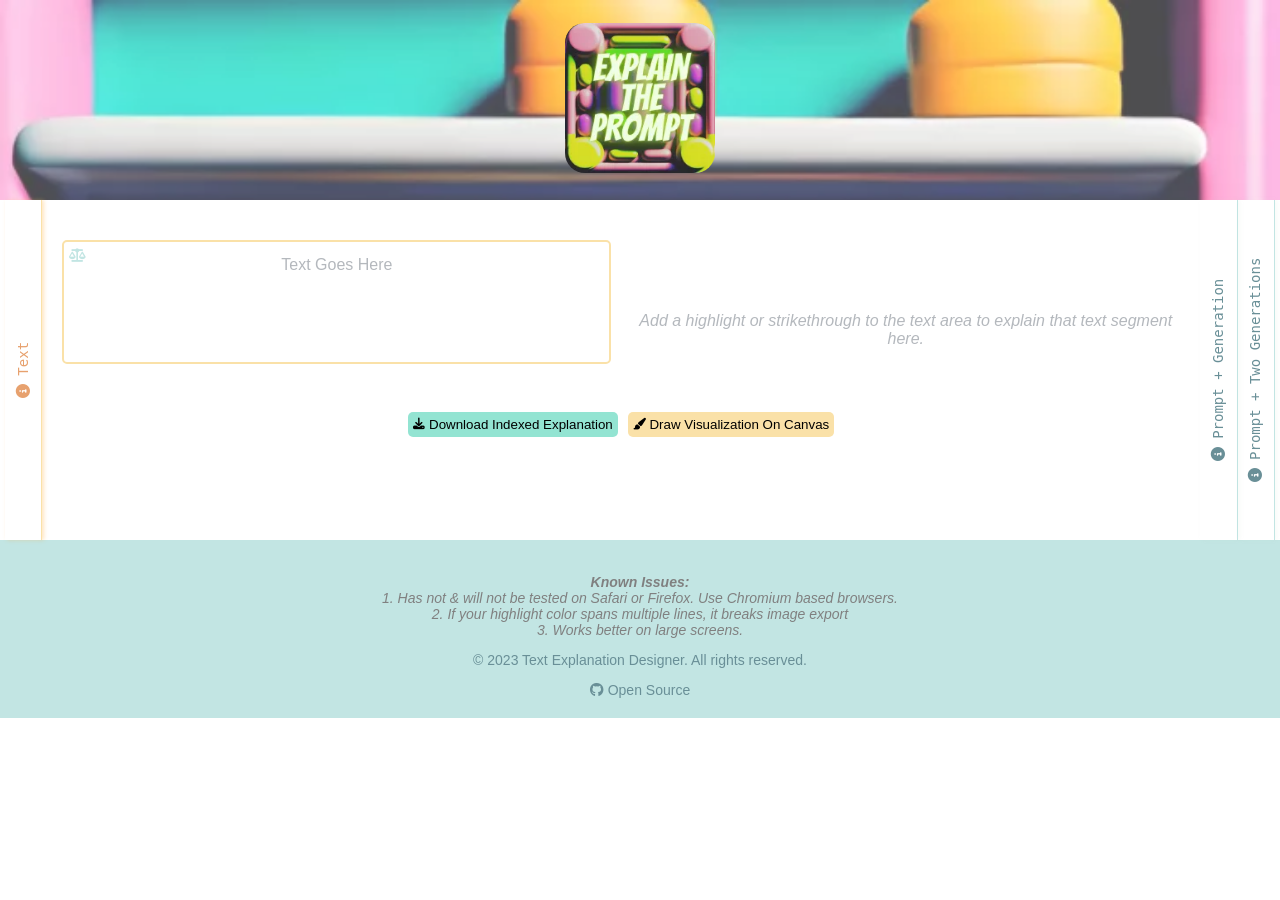
==== commit 83810991: "Update index.html" ====
--- a/index.html
+++ b/index.html
@@ -5,8 +5,12 @@
   <meta charset="UTF-8">
   <meta name="viewport" content="width=device-width, initial-scale=1.0">
 
-
-  <link rel="stylesheet" href="css/combined.css">
+  <link rel="stylesheet" href="css/style.css">
+  <link rel="stylesheet" href="css/gen_settings.css">
+  <link rel="stylesheet" href="css/sidebars.css">
+  <link rel="stylesheet" href="css/media_queries.css">
+  <link rel="stylesheet" href="css/style_text_inputs.css">
+  <!--   <link rel="stylesheet" href="css/combined.css"> -->
   <link rel="preload" href="https://cdnjs.cloudflare.com/ajax/libs/font-awesome/6.4.0/css/all.min.css" as="style" onload="this.onload=null;this.rel='stylesheet'">
 
   <script src="https://cdnjs.cloudflare.com/ajax/libs/jquery/3.6.4/jquery.min.js"></script>
@@ -72,17 +76,31 @@
       <div class="hamburger-menu" id="hamburger-menu">
         <i class="fas fa-bars"></i>
         <div class="dropdown-menu" id="dropdown-menu">
+          <!--           <div class="dropdown-item current" data-target="tab1-header"><i class="fas fa-balance-scale"></i>&nbsp;Texts
+          </div> -->
           <div class="dropdown-item current" data-target="tab2-header"><i class="fas fa-info-circle"></i>&nbsp;Text
           </div>
+          <!--           <div class="dropdown-item" data-target="tab2b-header"><i class="fas fa-info-circle"></i>&nbsp;Two Texts
+          </div> -->
           <div class="dropdown-item" data-target="tab3-header"><i class="fas fa-info-circle"></i>&nbsp;Prompt +
             Generation</div>
           <div class="dropdown-item" data-target="tab4-header"><i class="fas fa-info-circle"></i>&nbsp;Prompt + Two
             Generations
           </div>
+          <!--           <div class="dropdown-item" data-target="tab5-header"><i class="fas fa-balance-scale"></i>&nbsp;<i
+              class="fas fa-info-circle"></i>&nbsp;Two (Prompts + Generations)</div>
+          <div class="dropdown-item" data-target="tab6-header"><i class="fas fa-balance-scale"></i>&nbsp;<i
+              class="fas fa-info-circle"></i>&nbsp;Two (Prompts + Two Generations)</div> -->
         </div>
       </div>
       <div class="horizontal-accordion">
 
+        <!--         <div class="accordion-heading" id="tab1-header">
+          <span class="rotated-content">
+            <i class="fas fa-balance-scale"></i>&nbsp;Texts
+          </span>
+        </div>
+ -->
 
         <div class="accordion-heading active" id="tab2-header">
           <span class="rotated-content">
@@ -145,7 +163,74 @@
           </div>
         </div>
 
-     
+        <!--         <div class="accordion-heading" id="tab2b-header">
+          <span class="rotated-content">
+            <i class="fas fa-info-circle"></i>&nbsp;Two Texts
+          </span>
+        </div>
+        <div class="accordion-content" id="tab2b">
+
+          <div id="tb2b-container-wrapper" class="container-wrapper">
+            <div id="tb2b-container-flex-container-1" class="container flex-container">
+              <div id="tb2b-text-input-wrapper-1" class="text-input-wrapper">
+                <div class="text-input" id="tb2b-text-input-1" contenteditable="true" spellcheck="false"
+                  data-placeholder="Text Goes Here"></div>
+              </div>
+              <div id="tb2b-sidebar-1" class="sidebar">
+                <div class="plus-button-container">
+                  <button class="plus-button" id="tb2b-plus-button-1">— + —</button>
+                  <button class="settings-button" id="tb2b-settings-button-1">
+                    <i class="fas fa-cog fa-sm"></i>
+                  </button>
+                </div>
+                <div id="tb2b-sidebar-content-1" class="sidebar-content">
+                  <div class="item-container" id="tb2b-item-container-1">
+                    <span class="item-placeholder" id="tb2b-item-placeholder-1"> Add a highlight or strikethrough to the
+                      text area to explain that
+                      text segment here.</span>
+                  </div>
+                </div>
+              </div>
+            </div>
+            <br>
+            <div id="tb2b-container-flex-container-2" class="container flex-container">
+              <div id="tb2b-text-input-wrapper-2" class="text-input-wrapper">
+                <div class="text-input" id="tb2b-text-input-2" contenteditable="true" spellcheck="false"
+                  data-placeholder="Text Goes Here"></div>
+              </div>
+              <div id="tb2b-sidebar-2" class="sidebar">
+                <div class="plus-button-container">
+                  <button class="plus-button" id="tb2b-plus-button-2">— + —</button>
+                  <button class="settings-button" id="tb2b-settings-button-2">
+                    <i class="fas fa-cog fa-sm"></i>
+                  </button>
+                </div>
+                <div id="tb2b-sidebar-content-2" class="sidebar-content">
+                  <div class="item-container" id="tb2b-item-container-2">
+                    <span class="item-placeholder" id="tb2b-item-placeholder-2"> Add a highlight or strikethrough to the
+                      text area to explain that
+                      text segment here.</span>
+                  </div>
+                </div>
+              </div>
+            </div>
+            <br>
+
+            <div class="button-container" id="tb2b-button-container">
+              <button class="export-btn" id="tb2b-export-btn"><i class="fas fa-download"></i>&nbsp;Download Indexed
+                Explanation</button>
+              <button class="export-viz-btn" id="tb2b-export-viz-btn"><i class="fas fa-magic"></i>&nbsp;Generate Canvas
+                Visualization</button>
+            </div>
+
+            <div class="visualization" id="tb2b-visualization"><span class="hidden-trigger" id="tb2b-hiddenTrigger"
+                style="display: none;"></span></div>
+
+
+          </div>
+
+
+        </div> -->
 
         <div class="accordion-heading" id="tab3-header">
           <span class="rotated-content">
@@ -218,7 +303,7 @@
                     </button>
                     <div class="popup-container">
                       <div class="temperature-slider-popup" id="tb3-temperature-slider-popup" style="display: none;">
-                        <input type="range" min="0.1" max="1.0" step="0.1" value="0.5" id="tb3-temperature-slider"
+                        <input type="range" min="0.0" max="1.0" step="0.1" value="0.5" id="tb3-temperature-slider"
                           class="temperature-slider" />
                       </div>
                     </div>
@@ -319,7 +404,7 @@
                     </button>
                     <div class="popup-container" id="tb4-popup-container-1">
                       <div class="temperature-slider-popup" id="tb4-temperature-slider-popup-1" style="display: none;">
-                        <input type="range" min="0.1" max="1.0" step="0.1" value="0.5" id="tb4-temperature-slider-1"
+                        <input type="range" min="0.0" max="1.0" step="0.1" value="0.5" id="tb4-temperature-slider-1"
                           class="temperature-slider" />
                       </div>
                     </div>
@@ -365,7 +450,7 @@
                     </button>
                     <div class="popup-container" id="tb4-popup-container-2">
                       <div class="temperature-slider-popup" id="tb4-temperature-slider-popup-2" style="display: none;">
-                        <input type="range" min="0.1" max="1.0" step="0.1" value="0.5" id="tb4-temperature-slider-2"
+                        <input type="range" min="0.0" max="1.0" step="0.1" value="0.5" id="tb4-temperature-slider-2"
                           class="temperature-slider" />
                       </div>
                     </div>
@@ -411,6 +496,22 @@
           </div>
         </div>
 
+        <!--         <div class="accordion-heading" id="tab5-header">
+          <span class="rotated-content">
+            <i class="fas fa-balance-scale"></i>&nbsp;<i class="fas fa-info-circle"></i>&nbsp;Two (Prompts +
+            Generations)
+          </span>
+        </div>
+
+        <div class="accordion-content" id="tab5"> </div>
+        <div class="accordion-heading" id="tab6-header">
+          <span class="rotated-content">
+            <i class="fas fa-balance-scale"></i>&nbsp;<i class="fas fa-info-circle"></i>&nbsp;Two (Prompts +
+            Two Generations)
+          </span>
+        </div>
+
+        <div class="accordion-content" id="tab6"> </div> -->
       </div>
 
     </nav>
--- a/css/style.css
+++ b/css/style.css
@@ -0,0 +1,995 @@
+:root {
+  --light-tealish: #93E4D2;
+  --very-light-tealish:#C2E5E3;
+  --light-yellowish: #FAE1A8;
+  --dark-yellowish: #E7A16E;
+  --dark-pinkish: #E87189;
+  --light-pinkish: #F8D4E9;
+  --light-silverish: #EEEEEC;
+  --dark-tealish: #698F97;
+  --dark-silverish: #B4B8BD;
+  --very-dark-tealish: #536373;
+  --light-off-white: #fffcf5;
+}
+
+.fa-lg{
+  line-height: normal !important;
+}
+
+.button-input-container { display: flex; flex-direction: column; }
+
+.overlay-button-input-container {
+position: relative;
+  display: flex;
+}
+
+.compare-btn-container {
+    position: absolute;
+	top: 0;
+	left: 0;
+}
+
+.compare-btn-int {
+	position: relative;
+	width: 30px;
+	height: 30px;
+	background-color: transparent;
+	border: none;
+	cursor: pointer;
+}
+
+.compare-btn-int:hover i {
+	color: var(--dark-pinkish); /* Change the icon color on hover */
+}
+
+.compare-btn-int i {
+	position: relative;
+	z-index: 1;
+	color: var(--very-light-tealish);
+}
+
+
+
+.text-border {
+ border: 2px solid var(--dark-yellowish);
+ border-radius: 5px;
+ padding: 2px 4px;
+ width: 150px;
+ height: 22px;
+ display: inline-block;
+ text-align: center;
+ line-height: 22px;
+ background-color:var(--light-silverish)
+}
+
+.header {
+ position: relative;
+ width: 100%;
+ height: 200px;
+ overflow: hidden;
+/*  margin-bottom: 40px */
+}
+
+.logo-container {
+ position: absolute;
+ top: 50%;
+ left: 50%;
+ transform: translate(-50%, -50%);
+ z-index: 2
+}
+
+.logo {
+ max-width: 150px;
+ max-height: 150px;
+ position: relative;
+ border-radius: 20px
+}
+
+.logo::before {
+ content: "";
+ position: absolute;
+ top: -5px;
+ left: -5px;
+ right: -5px;
+ bottom: -5px;
+ border-radius: 20px;
+ background: linear-gradient(45deg, #00f, #f00, #0f0, #00f, #f00, #0f0);
+ background-size: 300% 300%;
+ z-index: -1;
+ animation: gradient 8s linear infinite;
+ box-shadow: 0 0 5px #fff, 0 0 10px #fff, 0 0 20px #fff, 0 0 30px #00f, 0 0 40px #00f, 0 0 50px #00f, 0 0 60px #00f;
+ background-color: rgba(255, 255, 255, 0.1)
+}
+
+@keyframes gradient {
+ 0% { background-position: 0% 50% }
+ 50% { background-position: 100% 50% }
+ 100% { background-position: 0% 50% }
+}
+
+
+.header-background {
+ position: relative
+}
+
+.header-bg {
+ width: 100%;
+ height: 100%;
+ object-fit: cover
+}
+
+.header {
+ position: relative;
+ width: 100%;
+ height: 200px;
+ overflow: hidden
+}
+
+
+.header-background::before {
+ content: "";
+ position: absolute;
+ top: 0;
+ left: 0;
+ width: 100%;
+ height: 100%;
+ background-color: rgba(255, 255, 255, 0.3);
+ z-index: 1
+}
+
+.footer {
+ width: 100%;
+ background-color: var(--very-light-tealish);
+ padding: 20px 0
+}
+
+.footer-content {
+ text-align: center;
+ color: var(--dark-tealish);
+ font-size: 14px
+}
+
+body {
+ font-family: Arial, sans-serif;
+ margin: 0;
+ padding: 0;
+ margin-bottom: 20px;
+ display: flex;
+ flex-direction: column;
+ align-items: center
+}
+
+.fixed-width {
+  width: 1px;
+  visibility: hidden;
+}
+
+.container {
+ display: flex;
+ flex-wrap: wrap;
+ justify-content: space-between;
+ padding: 20px;
+ width: 100%
+}
+
+.tb2-container,
+.tb3-container,
+.tb4-container
+{
+  align-items: center;
+    width: 100%;
+    max-width: 100%;
+    display: flex;
+    flex-direction: column;
+   padding-top: 20px;
+  padding-bottom: 20px;
+}
+
+
+
+
+.color-picker {
+ display: flex;
+ flex-wrap: wrap;
+ gap: 5px
+}
+
+.color-option {
+ width: 30px;
+ height: 30px;
+ cursor: pointer;
+ border: 1px solid rgba(0, 0, 0, 0.1);
+ border-radius: 5px
+}
+
+
+
+
+.button-container {
+    display: flex;
+    gap: 10px;
+    padding-bottom: 15px;
+  }
+
+.export-btn{
+   margin-top: 10px;
+}
+
+.export-btn,
+.generate-button{
+ padding: 5px 10px;
+ background-color: var(--light-tealish);
+ border: none;
+ border-radius: 5px;
+ cursor: pointer;
+ transition: background-color 0.3s;
+ width: auto;
+ text-align: center
+}
+
+.export-btn:hover,
+.generate-button:hover
+{
+ background-color: var(--dark-tealish);
+}
+
+
+.color-popup {
+ position: absolute;
+ background-color: var(--light-off-white);
+ border: 1px solid var(--dark-yellowish);
+ padding: 10px;
+ border-radius: 5px;
+ z-index: 1000;
+  display: flex;               /* Add this line */
+  justify-content: center;     /* Add this line */
+  align-items: center;         /* Add this line */
+  flex-wrap: wrap;             /* Add this line, if you want items to wrap in multiple rows when not enough space */
+}
+
+.color-input {
+ display: inline-block;
+ width: 25px;
+ height: 25px;
+ margin-right: 5px;
+ cursor: pointer;
+ border: 1px solid rgba(0, 0, 0, 0.1);
+ border-radius: 5px;
+ padding: 0
+}
+
+input[type="color"]::-webkit-color-swatch-wrapper {
+ padding: 0
+}
+
+input[type="color"]::-webkit-color-swatch {
+ border: none;
+ border-radius: 5px
+}
+
+.color-description-input {
+ display: inline-block;
+ vertical-align: middle;
+ border: none;
+ outline: none;
+ margin-bottom: 7px;
+ background: transparent;
+  padding: 5px;
+  line-height: 1.4;
+}
+
+.color-description-input:focus {
+ box-shadow: inset 0 0 0 1px var(--dark-silverish);
+}
+
+
+.color-index-container {
+  position: relative;
+  display: flex;
+  align-items: center; /* keeps the content vertically centered */
+  justify-content: flex-start; /* added this line to align the content to the left */
+  margin-bottom: 10px;
+}
+
+.color-box {
+  display: inline-block;
+  width: 20px;
+  height: 20px;
+  margin-right: 5px;
+  margin-bottom: 0px;
+  vertical-align: bottom;
+  border: 1px solid rgba(0, 0, 0, 0.1);
+  border-radius: 5px;
+  padding: 0;
+}
+
+.strikethrough-color-index {
+ display: inline-block;
+ width: 20px;
+ height: 2px;
+ margin-right: 6px;
+ margin-top: 9px;
+ margin-bottom: 9px;
+ vertical-align: bottom;
+ border-radius: 1px;
+ padding: 0
+}
+
+.delete-button {
+ position: absolute;
+ top: 0;
+ right: 0;
+ background-color: var(--light-silverish);
+ border: none;
+ font-size: 12px;
+ padding: 2px 5px;
+ cursor: pointer
+}
+
+.color-index-container:hover .delete-button {
+ visibility: visible
+}
+
+.strikethrough {
+ text-decoration: line-through;
+ color: var(--dark-silverish);
+ font-style: italic
+}
+
+.flex-container {
+  display: flex;
+  flex-wrap: wrap;
+}
+
+.item-wrapper {
+ position: relative
+}
+
+.item-wrapper:hover + .add-between-items-button,
+.add-between-items-button:hover {
+ visibility: visible
+}
+
+.plus-button-container {
+  display: flex;
+  justify-content: center;
+  visibility: hidden;
+  position: absolute;
+  top: 0;
+  left: 50%;
+  transform: translateX(-50%);
+  padding: 5px;
+  pointer-events: none;
+}
+
+.plus-button {
+ background-color: transparent;
+ border: none;
+ font-size: 14px;
+ cursor: pointer;
+ opacity: 0;
+ transition: opacity 0.3s
+}
+
+.plus-button:focus {
+ outline: none
+}
+
+.settings-button {
+  background-color: transparent;
+  border: none;
+  font-size: 12px;
+  cursor: pointer;
+  opacity: 0;
+  transition: opacity 0.3s;
+  margin-left: 5px;
+}
+
+.settings-button:focus {
+  outline: none;
+}
+
+.description-inputs-container {
+ display: flex;
+ flex-direction: column
+}
+
+.button-hidden-style {
+ visibility: hidden;
+ border: none;
+ background: none;
+ font-size: 12px;
+ padding: 0;
+ margin: 0;
+ cursor: pointer
+}
+
+
+.color-index-container:hover .button-hidden-style {
+ visibility: visible
+}
+
+.delete-input-button {
+ visibility: hidden;
+ border: none;
+ background: none;
+ font-size: 12px;
+ padding: 0;
+ margin: 0;
+ cursor: pointer;
+ margin-right: 5px;
+ margin-bottom: 13px
+}
+
+.delete-input-button:hover {
+ color: var(--dark-pinkish);
+ background-color: rgba(255, 255, 255, 0.5)
+}
+
+.input-wrapper {
+ display: flex;
+ align-items: center;
+ justify-content: flex-start
+}
+
+.description-dropdown {
+ appearance: none;
+ background: none;
+ border: none;
+ outline: none;
+ font-weight: 700;
+ cursor: pointer;
+ margin-bottom: 7px;
+ margin-right: 15px;
+ margin-left: 15px;
+ color: var(--very-dark-tealish);
+    padding: 5px;
+  line-height: 1.4;
+}
+
+.description-dropdown:hover,
+.description-dropdown:focus {
+ color: inherit
+}
+
+del {
+ text-decoration: line-through;
+ color: var(--dark-pinkish)
+}
+
+ins {
+ text-decoration: none;
+ color: var(--light-tealish)
+}
+.horizontal-accordion {
+  display: flex;
+  min-height: 100px;
+}
+
+.accordion-heading {
+  position: relative;
+  cursor: pointer;
+  padding: 5px;
+  font-size: 14px;
+  color: var(--dark-tealish);
+  width: 30px;
+  display: flex;
+  align-items: center;
+  justify-content: center;
+  background-color: transparent;
+  border-right: 1px solid var(--very-light-tealish);
+  box-shadow: 2px 0 4px rgba(184, 204, 184, 0.1);  
+  transition: all 0.3s;
+}
+
+.accordion-heading.active {
+  color: var(--dark-yellowish);
+  border-right: 1px solid var(--light-yellowish);
+  box-shadow: 2px 0 4px rgba(255, 170, 51, 0.3);
+}
+
+
+.rotated-content {
+  position: absolute;
+  transform: rotate(-90deg);
+  white-space: nowrap;
+  font-family: monospace;
+}
+
+.accordion-content {
+  display: none;
+  padding: 20px;
+  overflow: auto;
+  min-height: 300px;
+  align-items: center;
+  width: 100%; /* Add this property */
+}
+
+.accordion-content.active,
+.accordion-content.visible {
+  display: flex;
+  flex-direction: column;
+}
+
+.hamburger-menu {
+  position: fixed;
+  top: 10px;
+  right: 10px;
+  cursor: pointer;
+  font-size: 24px;
+  z-index: 10;
+  padding: 5px;
+}
+
+.hamburger-menu i {
+  color: var(--light-off-white);
+  text-shadow: -1.5px 0 var(--very-dark-tealish), 0 1.5px var(--very-dark-tealish), 1.5px 0 var(--very-dark-tealish), 0 -1.5px var(--very-dark-tealish);
+}
+
+.dropdown-menu {
+  display: none;
+  position: absolute;
+  top: 100%;
+  right: 0;
+  background-color: rgba(255, 255, 255, 0.95); 
+  border: none; 
+  border-radius: 5px;
+  box-shadow: 0 2px 4px rgba(0, 0, 0, 0.1);
+  min-width: 150px;
+  overflow: hidden;
+
+}
+
+.dropdown-item {
+  padding: 8px 16px; 
+  cursor: pointer;
+  font-size: 14px; 
+  color: var(--dark-tealish);
+  font-family: monospace;
+}
+
+
+.dropdown-item:hover {
+  background-color: rgba(250, 225, 168, 0.7);
+  color: var(--very-dark-tealish);
+  cursor: pointer;
+}
+
+.dropdown-item.current {
+  background-color: rgba(206, 238, 210, 0.7);
+  color: var(--very-dark-tealish);
+}
+
+
+main {
+  width: 100%;
+  box-sizing: border-box;
+  padding-left: 5px; 
+  padding-right: 5px;
+}
+
+.text-comparison-container {
+ display: flex;
+ flex-wrap: wrap;
+ align-items: center;
+ justify-content: center;
+ padding: 20px 10px 10px 10px
+}
+
+.text-comparison-container {
+ display: flex;
+ flex-wrap: wrap;
+ align-items: center;
+ justify-content: center;
+ padding: 20px 10px 10px 10px
+}
+
+.comp-output-container {
+ display: flex;
+ flex-direction: column;
+ align-items: center
+}
+
+.compare-btn {
+ display: block;
+ margin-top: 20px;
+ margin-bottom: 20px;
+ padding: 5px 10px;
+ background-color: var(--light-tealish);
+ border: none;
+ border-radius: 5px;
+ cursor: pointer;
+ transition: background-color 0.3s
+}
+
+.compare-btn:hover {
+ background-color: var(--dark-tealish)
+}
+
+.copy-to-designer-btn {
+ display: block;
+ margin-top: 8px;
+ margin-bottom: 20px;
+ padding: 5px 10px;
+ background-color: var(--light-tealish);
+ border: none;
+ border-radius: 5px;
+ cursor: pointer;
+ transition: background-color 0.3s
+}
+
+.copy-to-designer-btn:hover {
+ background-color: var(--dark-tealish)
+}
+
+.diff-results {
+ border: 1px solid var(--dark-silverish);
+ padding: 10px;
+ height: 200px;
+ overflow: auto;
+ border-radius: 4px;
+ line-height: 1.6;
+}
+
+#results-container
+{
+   display: flex;
+ flex-direction: column;
+ justify-content: space-between;
+  width:95%;
+}
+
+.diff-results::before {
+  content: attr(data-placeholder);
+  display: block;
+  pointer-events: none;
+  opacity: 0.6;
+  color: var(--dark-silverish);
+}
+
+.diff-results:not(:empty)::before {
+  content: "";
+}
+
+
+
+.container-wrapper {
+ display: flex;
+ flex-direction: column;
+ align-items: center
+}
+
+
+
+.add-description-button {
+ padding: 2px;
+ font-size: 12px;
+ background-color: var(--light-tealish);
+ border: none;
+ border-radius: 4px;
+ cursor: pointer;
+ box-shadow: 0 2px 4px rgba(0,0,0,0.3);
+ transition: all 0.3s ease-in-out;
+ margin-right: 5px
+}
+
+.modal {
+  display: none;
+  position: fixed;
+  z-index: 3;
+  top: 0;
+  left: 0;
+  width: 100%;
+  height: 100%;
+  background-color: rgba(0, 0, 0, 0.5);
+}
+
+.modal-content {
+  background-color: var(--light-silverish);
+  margin: 15% auto;
+  padding: 20px;
+  border: 1px solid var(--dark-silverish);
+  width: 80%;
+  max-width: 400px;
+  border-radius: 10px;
+}
+
+.modal-header {
+  display: flex;
+  justify-content: flex-start;
+  margin-bottom: 12px;
+  align-items: center;
+}
+
+.modal-button {
+  background: none;
+  border: none;
+  cursor: pointer;
+  font-size: 16px; /* Reduced font size */
+  margin-right: 8px;
+  padding: 0;
+  color: var(--dark-silverish);
+  width: 24px; /* Set width and height */
+  height: 24px;
+  display: flex; /* Align the icon in the center */
+  align-items: center;
+  justify-content: center;
+}
+
+.modal-button:hover {
+  color: var(--very-dark-tealish);
+}
+
+.save-icon {
+  fill: var(--dark-tealish);
+}
+
+#optionsTextarea {
+  width: 100%;
+  resize: none;
+  box-sizing: border-box;
+  font-family: Arial, sans-serif;
+  font-size: 12px;
+  border-radius: 5px;
+  line-height: 1.6;
+  padding: 10px;
+  border-color: var(--dark-yellowish);
+}
+.modal-title {
+  flex-grow: 1; 
+  text-align: center; 
+  margin: 0;
+  font-size: 14px;
+  color: var(--dark-yellowish);
+  font-weight: bold
+}
+
+.github-logo {
+  height: 20px;
+  width: 20px;
+  vertical-align: middle;
+  margin-right: 5px;
+}
+
+.open-source {
+  margin-top: 10px;
+}
+
+.open-source a {
+  text-decoration: none;
+  color: inherit; /* Change this to the desired link color */
+}
+
+.open-source a:hover {
+  text-decoration: underline;
+}
+
+.export-viz-btn{
+ margin-top: 10px;
+ padding: 5px 10px;
+ background-color:var(--light-yellowish);
+ border: none;
+ border-radius: 5px;
+ cursor: pointer;
+ transition: background-color 0.3s;
+ width: auto;
+ text-align: center
+}
+.export-viz-btn:hover {
+ background-color: var(--dark-yellowish)
+}
+
+.annotation {
+      font-size: 12px;
+      fill: var(--dark-pinkish);
+    }
+
+text {
+  fill: var(--very-dark-tealish);
+}
+
+.text-node {
+  font-family: sans-serif;
+  font-size: 16px;
+}
+
+.color-highlight {
+  rx: 3;
+  ry: 3;
+}
+
+.strikethrough {
+  stroke-width: 2px;
+}
+
+.annotation-line {
+  stroke-width: 2px;
+}
+
+.annotation-text {
+  font-family: sans-serif;
+  font-size: 14px;
+  text-anchor: middle;
+}
+
+.annotation-circle {
+  fill-opacity: 1;
+}
+
+.visualization{
+    border: 1px solid var(--very-light-tealish);
+  border-radius: 10px;
+  margin-left: auto;
+ margin-right: auto;
+ width: 100%;
+ max-width: 600px;
+ box-sizing: border-box;
+}
+
+.subvisualization {
+  width: 100%;
+  padding-bottom: 55.83%; /* (335 / 600) * 100 */
+  position: relative;
+}
+
+.subvisualization > svg {
+  width: 100%;
+/*   height: 100%; */
+  position: absolute;
+  top: 0;
+  left: 0;
+}
+
+.modal {
+  display: none;
+  position: fixed;
+  z-index: 10;
+  left: 0;
+  top: 0;
+  width: 100%;
+  height: 100%;
+  overflow: auto;
+  background-color: rgba(0, 0, 0, 0.5);
+}
+
+.modal-content {
+  position: relative;
+  background-color: var(--light-silverish);
+  margin: 15% auto;
+  padding: 20px;
+  border: 1px solid var(--dark-tealish);
+  width: 80%;
+  max-width: 600px;
+  text-align: center;
+}
+
+.close {
+  color: var(--dark-pinkish);
+  float: right;
+  font-size: 28px;
+  font-weight: bold;
+}
+
+.close:hover,
+.close:focus {
+  color: var(--dark-pinkish);
+  text-decoration: none;
+  cursor: pointer;
+}
+.wrapper {
+  position: fixed;
+  top: -9999px;
+  left: -9999px;
+  visibility: hidden;
+}
+
+.download-btn{
+ margin-top: 10px;
+ padding: 5px 10px;
+ background-color: var(--light-yellowish);
+ border: none;
+ border-radius: 5px;
+ cursor: pointer;
+ transition: background-color 0.3s;
+ width: auto;
+ text-align: center
+}
+.download-btn:hover {
+ background-color: var(--dark-yellowish)
+}
+
+#generated-image {
+  max-width: 100%;
+  max-height: 100%;
+  height: auto;
+  width: auto;
+}
+
+.item-placeholder {
+  color: var(--dark-silverish); /* Adjust the color as needed */
+  font-style: italic; /* Adjust the font style as needed */
+  position: absolute;
+  text-align: center;
+  top: 0;
+  left: 0;
+}
+
+.download-svg-btn,
+.download-svg-combined-btn {
+  position: absolute;
+  z-index: 2; /* Change this value to ensure the button is above the SVG */
+    border: none;
+  background: none;
+  cursor: pointer;
+  padding: 3px;
+  color: var(--very-light-tealish); /* Set the color of the SVG icon */
+}
+
+.download-svg-btn {
+  left: 5px;
+  top: 5px;
+}
+
+.download-svg-combined-btn {
+  right: 5px;
+  top: 5px;
+}
+
+.download-svg-btn svg,
+.download-svg-combined-btn svg{
+  width: 24px; /* Adjust the size of the SVG icon */
+  height: 24px;
+}
+
+.download-svg-btn:hover,
+.download-svg-combined-btn:hover{
+  color: var(--light-pinkish); /* Set the color of the SVG icon on hover */
+}
+
+.export-btn,
+.export-viz-btn,
+.copy-to-designer-btn,
+.compare-btn,
+.generate-button{
+    display: inline-flex; 
+    align-items: center; 
+    justify-content: center;
+    padding: 5px;
+}
+
+.tab-container {
+  width: 100%;
+}
+
+.tab-buttons {
+  display: flex;
+  justify-content: center;
+  margin-bottom: 20px;
+}
+
+.tab-link {
+  background-color: var(--light-silverish);
+  border: none;
+  outline: none;
+  cursor: pointer;
+  padding: 10px 20px;
+  font-size: 16px;
+  color: var(--very-dark-tealish);
+  transition: 0.3s;
+}
+
+.tab-link:hover {
+  background-color: var(--light-silverish);
+}
+
+.tab-link.active {
+  background-color: var(--dark-silverish);
+}
+
+.tab-content {
+  display: none;
+}
+
+.tab-content.active {
+  display: block;
+}
--- a/css/gen_settings.css
+++ b/css/gen_settings.css
@@ -0,0 +1,205 @@
+.modal-gen {
+  display: none;
+  position: fixed;
+  z-index: 5;
+  left: 0;
+  top: 0;
+  width: 100%;
+  height: 100%;
+  overflow: auto;
+  background-color: rgba(0, 0, 0, 0.4);
+}
+
+.modal-content-gen {
+  position: relative;
+  background-color: var(--light-silverish);
+  margin: 15% auto;
+  padding: 20px;
+  border: 1px solid var(--dark-tealish);
+  width: 80%;
+  max-width: 400px;
+  border-radius: 8px;
+}
+
+.modal-header-gen {
+  display: flex;
+  align-items: center;
+}
+
+.modal-buttons-gen {
+  display: flex;
+  gap: 8px;
+}
+
+h3 {
+  margin: 0 0 0 16px;
+  font-size: 16px;
+  font-weight: bold;
+  color: var(--very-dark-tealish);
+  flex-grow: 1;
+  text-align: center;
+}
+
+#closeSettingsModal-gen {
+  background: none;
+  border: none;
+  font-size: 18px;
+  cursor: pointer;
+  color: var(--dark-pinkish);
+}
+
+.api-key-settings {
+  display: flex;
+  justify-content: space-between;
+  align-items: center;
+  margin-top: 15px;
+}
+
+label {
+  color: var(--dark-tealish);
+}
+
+#textbox-gen {
+  background-color: var(--very-light-tealish);
+  border: 1px solid var(--light-tealish);
+  padding: 4px 8px;
+  border-radius: 4px;
+  color: var(--very-dark-tealish);
+}
+
+#saveOptions-gen {
+  background: none;
+  border: none;
+  cursor: pointer;
+}
+
+.dropdown-gen {
+  background-color: var(--very-light-tealish);
+  border: 1px solid var(--light-tealish);
+  padding: 2px 4px;
+  border-radius: 4px;
+  font-size: 14px;
+  cursor: pointer;
+  padding-right: 24px;
+}
+
+.dropdown-gen:focus {
+  outline: none;
+  border-color: var(--dark-tealish);
+}
+
+.temperature-button {
+  background-color: transparent;
+  border: none;
+  color: var(--dark-tealish);
+  font-size: 20px;
+  cursor: pointer;
+  outline: none;
+  position: relative;
+}
+
+.temperature-button:hover {
+  color: var(--very-dark-tealish);
+}
+
+
+.temperature-slider-popup {
+  background-color: rgba(255, 255, 255, 0.9);
+  border: 1px solid var(--light-silverish);
+  padding: 10px;
+  border-radius: 5px;
+  z-index: 5;
+  position: absolute;
+  top: 100%;
+  left: 0;
+  display: flex;
+  align-items: center;
+  flex-wrap: nowrap;
+  width: 100px;
+
+}
+
+
+.temperature-value {
+  display: inline-block;
+  color: var(--very-dark-tealish);
+  position: absolute;
+font-size: 12px;
+  transform: rotate(-90deg); 
+  transform-origin: center left; 
+  top: 50%; 
+  right: 7px;
+  font-weight: bold;
+}
+
+.temperature-value-icon {
+  position: absolute;
+  top: -20px;
+  left: 50%;
+  transform: translateX(-50%);
+  font-size: 14px;
+}
+
+.temperature-slider {
+  width: 100%;
+  height: 6px;
+  border-radius: 5px;
+  outline: none;
+  background: linear-gradient(
+    to right,
+    var(--dark-tealish) 0%,
+    var(--dark-tealish) 50%,
+    var(--light-tealish) 50%,
+    var(--light-tealish) 100%
+  );
+}
+
+.popup-container {
+  position: relative;
+}
+
+.grid-container {
+  display: grid;
+  grid-template-columns: 1fr 1fr;
+  grid-template-rows: auto auto;
+  grid-gap: 20px;
+  align-items: center; /
+}
+
+.grid-item {
+  box-sizing: border-box;
+  min-height: 100px; 
+  display: flex; 
+  align-items: center;
+  justify-content: center; 
+}
+
+.grid-item-content-editable {
+  position: relative;
+}
+
+.settings-button-gen {
+  background-color: transparent;
+  border: none;
+  font-size: 16px;
+  cursor: pointer;
+}
+
+.grid-item-buttons-content {
+  display: flex;
+  flex-direction: column; 
+  justify-content: center; 
+  align-items: center;
+  height: 100%;
+  padding-bottom: 10px;
+}
+
+.grid-item-buttons {
+  display: flex;
+  justify-content: center;
+  align-items: center;
+  gap: 3px;
+  width: 100%;
+  margin-bottom: 10px;
+}
+
--- a/css/sidebars.css
+++ b/css/sidebars.css
@@ -0,0 +1,112 @@
+.sidebar{
+  flex-basis: 300px;
+  margin-left: 20px;
+  display: flex;
+  flex-direction: column;
+  position: relative;
+  min-height: 50px;
+  flex: 0 0 auto;
+  min-width: 300px;
+}
+
+.sidebar:hover .plus-button-container {
+ visibility: visible;
+ pointer-events: auto
+}
+
+.sidebar:hover .plus-button {
+ opacity: 1
+}
+
+.sidebar:hover .settings-button {
+  opacity: 1;
+}
+
+.sidebar-content {
+ padding-top: 40px
+}
+
+.horizontal-line-container {
+ position: relative;
+ margin: 20px 0
+}
+
+.horizontal-line {
+ width: 100%;
+ height: 1px;
+ background-color: var(--dark-tealish);
+ z-index: -1
+}
+
+.horizontal-line-text {
+ position: absolute;
+ top: -0.75em;
+ left: 50%;
+ transform: translateX(-50%);
+ background-color: #fff;
+ border: none;
+ outline: none;
+ padding: 0 4px;
+  line-height: 1.4;
+  font-weight: 700;
+  color: var(--very-dark-tealish);
+  
+}
+
+.horizontal-line-text:focus {
+ box-shadow: inset 0 0 0 1px var(--dark-silverish);
+}
+
+.delete-button.horizontal-line-delete {
+ position: absolute;
+ top: -10px;
+ right: -15px;
+ background-color: var(--light-silverish);
+ border: none;
+ border-radius: 50%;
+ font-size: 12px;
+ width: 20px;
+ height: 20px;
+ line-height: 20px;
+ text-align: center;
+ cursor: pointer
+}
+
+.item-wrapper {
+ position: relative
+}
+
+.item-wrapper:hover .delete-button {
+ visibility: visible
+}
+
+.horizontal-line-delete-button {
+ display: inline-block
+}
+
+.add-horizontal-line-button {
+ position: absolute;
+ top: 50%;
+ left: 50%;
+ transform: translate(-50%, -50%);
+ background-color: var(--light-silverish);
+ border: 1px solid var(--dark-silverish);
+ border-radius: 50%;
+ width: 30px;
+ height: 30px;
+ line-height: 28px;
+ text-align: center;
+ font-size: 20px;
+ font-weight: 500;
+ color: var(--very-dark-tealish);
+ cursor: pointer;
+ display: none;
+ z-index: 10
+}
+
+.item-container {
+  display: flex;
+  flex-direction: column;
+  position: relative;
+  min-height: 20px; /* Adjust the height as needed */
+}
--- a/css/media_queries.css
+++ b/css/media_queries.css
@@ -0,0 +1,102 @@
+@media (min-width: 769px) {
+  .export-btn,
+  .export-viz-btn {
+    margin-left: 0;
+    margin-right: 0;
+    width: auto;
+    max-width: none;
+  }
+    .hamburger-menu {
+    display: none;
+  }
+    .dropdown-menu {
+    display: none !important;
+  }
+  .flex-container
+  {
+    flex-direction:row;
+    display: flex;
+    justify-content: space-between;
+  }
+    .overlay-button-input-container,
+  .sidebar,
+  .button-input-container{
+    flex: 1;
+    width: calc(50% - 10px); /* Adjust the "10px" value to change the padding between the two elements */
+    box-sizing: border-box;
+  }
+  .container-wrapper
+  {
+    width:100%;
+  }
+
+}
+
+@media (max-width: 768px) {
+
+  .grid-container {
+    grid-template-columns: 1fr;
+    grid-template-rows: repeat(4, 1fr);
+  }
+  
+    .horizontal-accordion .accordion-heading {
+    display: none;
+  }
+
+  .hamburger-menu {
+    display: block;
+  }
+  .text-input-wrapper {
+    flex: 1;
+/*     margin-right: 20px; */
+  }
+  .flex-container
+  {
+    flex-direction:column;
+  }
+  .container-wrapper
+  {
+    width:100%;
+  }
+  
+ .text-input-wrapper,
+ .sidebar,
+ .export-btn,
+  .export-viz-btn{
+ margin-left: auto;
+ margin-right: auto;
+/*  padding-left: 20px;
+ padding-right: 20px; */
+ max-width: 500px;
+ box-sizing: border-box;
+ }
+
+  .text-input-wrapper,
+ .sidebar
+  {
+    width: 100%;
+  }
+
+  .overlay-button-input-container {
+    width: 100%;
+}
+
+ .text-input-wrapper {
+ order: 1
+ }
+
+ .sidebar {
+ order: 2
+ }
+
+  .visualization{
+    order: 5
+  }
+
+ .export-btn {
+ order: 3
+ }
+   .export-viz-btn {
+ order: 4
+ }
+}
--- a/css/style_text_inputs.css
+++ b/css/style_text_inputs.css
@@ -0,0 +1,67 @@
+.text-input{
+ flex: 1;
+ min-height: 100px;
+ padding: 10px;
+ border: 2px solid transparent;
+ border-radius: 5px;
+ outline: none;
+ line-height: 1.6;
+ max-width: 80ch;
+ word-wrap: break-word;
+ text-align: center;
+  border-color: var(--light-yellowish);
+}
+
+.text-input.active{
+ border-color: var(--dark-yellowish);
+ background-color: var(--light-off-white)
+}
+
+.text-input[data-placeholder]:empty::before{
+ content: attr(data-placeholder);
+ color: var(--dark-silverish);
+ pointer-events: none;
+  white-space: pre-wrap; /* Add this line */
+}
+
+.text-input:focus[data-placeholder]:empty::before{
+ content: none
+}
+
+.text-input-container {
+ display: flex;
+ flex-direction: column;
+ justify-content: space-between;
+ height: 100%
+}
+
+
+.text-input-wrapper {
+ display: flex;
+ flex-direction: column;
+ flex: 1;
+ min-width: 300px
+}
+
+.text-area-container {
+ display: flex;
+ flex-direction: column;
+ justify-content: space-between;
+ margin-right: 20px;
+ margin-left: 10px;
+ gap: 10px
+}
+
+.text-area {
+  font-family: Arial, sans-serif;
+  font-size: 16px;
+width:90%;  
+  height: 200px; 
+  resize: none;
+  border: 1px solid var(--dark-silverish);
+  border-radius: 4px;
+  padding: 10px;
+  line-height: 1.6;
+  margin-bottom: 10px; 
+}
+
--- a/css/combined.css
+++ b/css/combined.css
@@ -1,209 +1 @@
-:root{--light-tealish:#93E4D2;--very-light-tealish:#C2E5E3;--light-yellowish:#FAE1A8;--dark-yellowish:#E7A16E;--dark-pinkish:#E87189;--light-pinkish:#F8D4E9;--light-silverish:#EEEEEC;--dark-tealish:#698F97;--dark-silverish:#B4B8BD;--very-dark-tealish:#536373;--light-off-white:#fffcf5}
-.fa-lg{line-height:normal!important}
-.button-input-container{display:flex;flex-direction:column}
-.overlay-button-input-container{position:relative;display:flex}
-.compare-btn-container{position:absolute;top:0;left:0}
-.compare-btn-int{position:relative;width:30px;height:30px;background-color:transparent;border:none;cursor:pointer}
-.compare-btn-int:hover i{color:var(--dark-pinkish)}
-.compare-btn-int i{position:relative;z-index:1;color:var(--very-light-tealish)}
-.text-border{border:2px solid var(--dark-yellowish);border-radius:5px;padding:2px 4px;width:150px;height:22px;display:inline-block;text-align:center;line-height:22px;background-color:var(--light-silverish)}
-.header{position:relative;width:100%;height:200px;overflow:hidden}
-.logo-container{position:absolute;top:50%;left:50%;transform:translate(-50%,-50%);z-index:2}
-.logo{max-width:150px;max-height:150px;position:relative;border-radius:20px}
-.logo::before{content:"";position:absolute;top:-5px;left:-5px;right:-5px;bottom:-5px;border-radius:20px;background:linear-gradient(45deg,#00f,red,#0f0,#00f,red,#0f0);background-size:300% 300%;z-index:-1;animation:gradient 8s linear infinite;box-shadow:0 0 5px #fff,0 0 10px #fff,0 0 20px #fff,0 0 30px #00f,0 0 40px #00f,0 0 50px #00f,0 0 60px #00f;background-color:rgba(255,255,255,.1)}
-@keyframes gradient{
-0%{background-position:0 50%}
-50%{background-position:100% 50%}
-100%{background-position:0 50%}
-}
-.header-background{position:relative}
-.header-bg{width:100%;height:100%;object-fit:cover}
-.header{position:relative;width:100%;height:200px;overflow:hidden}
-.header-background::before{content:"";position:absolute;top:0;left:0;width:100%;height:100%;background-color:rgba(255,255,255,.3);z-index:1}
-.footer{width:100%;background-color:var(--very-light-tealish);padding:20px 0}
-.footer-content{text-align:center;color:var(--dark-tealish);font-size:14px}
-body{font-family:Arial,sans-serif;margin:0;padding:0;margin-bottom:20px;display:flex;flex-direction:column;align-items:center}
-.fixed-width{width:1px;visibility:hidden}
-.container{display:flex;flex-wrap:wrap;justify-content:space-between;padding:20px;width:100%}
-.tb2-container,.tb3-container,.tb4-container{align-items:center;width:100%;max-width:100%;display:flex;flex-direction:column;padding-top:20px;padding-bottom:20px}
-.color-picker{display:flex;flex-wrap:wrap;gap:5px}
-.color-option{width:30px;height:30px;cursor:pointer;border:1px solid rgba(0,0,0,.1);border-radius:5px}
-.button-container{display:flex;gap:10px;padding-bottom:15px}
-.export-btn{margin-top:10px}
-.export-btn,.generate-button{padding:5px 10px;background-color:var(--light-tealish);border:none;border-radius:5px;cursor:pointer;transition:background-color .3s;width:auto;text-align:center}
-.export-btn:hover,.generate-button:hover{background-color:var(--dark-tealish)}
-.color-popup{position:absolute;background-color:var(--light-off-white);border:1px solid var(--dark-yellowish);padding:10px;border-radius:5px;z-index:1000;display:flex;justify-content:center;align-items:center;flex-wrap:wrap}
-.color-input{display:inline-block;width:25px;height:25px;margin-right:5px;cursor:pointer;border:1px solid rgba(0,0,0,.1);border-radius:5px;padding:0}
-input[type=color]::-webkit-color-swatch-wrapper{padding:0}
-input[type=color]::-webkit-color-swatch{border:none;border-radius:5px}
-.color-description-input{display:inline-block;vertical-align:middle;border:none;outline:0;margin-bottom:7px;background:0 0;padding:5px;line-height:1.4}
-.color-description-input:focus{box-shadow:inset 0 0 0 1px var(--dark-silverish)}
-.color-index-container{position:relative;display:flex;align-items:center;justify-content:flex-start;margin-bottom:10px}
-.color-box{display:inline-block;width:20px;height:20px;margin-right:5px;margin-bottom:0;vertical-align:bottom;border:1px solid rgba(0,0,0,.1);border-radius:5px;padding:0}
-.strikethrough-color-index{display:inline-block;width:20px;height:2px;margin-right:6px;margin-top:9px;margin-bottom:9px;vertical-align:bottom;border-radius:1px;padding:0}
-.delete-button{position:absolute;top:0;right:0;background-color:var(--light-silverish);border:none;font-size:12px;padding:2px 5px;cursor:pointer}
-.color-index-container:hover .delete-button{visibility:visible}
-.strikethrough{text-decoration:line-through;color:var(--dark-silverish);font-style:italic}
-.flex-container{display:flex;flex-wrap:wrap}
-.item-wrapper{position:relative}
-.add-between-items-button:hover,.item-wrapper:hover+.add-between-items-button{visibility:visible}
-.plus-button-container{display:flex;justify-content:center;visibility:hidden;position:absolute;top:0;left:50%;transform:translateX(-50%);padding:5px;pointer-events:none}
-.plus-button{background-color:transparent;border:none;font-size:14px;cursor:pointer;opacity:0;transition:opacity .3s}
-.plus-button:focus{outline:0}
-.settings-button{background-color:transparent;border:none;font-size:12px;cursor:pointer;opacity:0;transition:opacity .3s;margin-left:5px}
-.settings-button:focus{outline:0}
-.description-inputs-container{display:flex;flex-direction:column}
-.button-hidden-style{visibility:hidden;border:none;background:0 0;font-size:12px;padding:0;margin:0;cursor:pointer}
-.color-index-container:hover .button-hidden-style{visibility:visible}
-.delete-input-button{visibility:hidden;border:none;background:0 0;font-size:12px;padding:0;margin:0;cursor:pointer;margin-right:5px;margin-bottom:13px}
-.delete-input-button:hover{color:var(--dark-pinkish);background-color:rgba(255,255,255,.5)}
-.input-wrapper{display:flex;align-items:center;justify-content:flex-start}
-.description-dropdown{appearance:none;background:0 0;border:none;outline:0;font-weight:700;cursor:pointer;margin-bottom:7px;margin-right:15px;margin-left:15px;color:var(--very-dark-tealish);padding:5px;line-height:1.4}
-.description-dropdown:focus,.description-dropdown:hover{color:inherit}
-del{text-decoration:line-through;color:var(--dark-pinkish)}
-ins{text-decoration:none;color:var(--light-tealish)}
-.horizontal-accordion{display:flex;min-height:100px}
-.accordion-heading{position:relative;cursor:pointer;padding:5px;font-size:14px;color:var(--dark-tealish);width:30px;display:flex;align-items:center;justify-content:center;background-color:transparent;border-right:1px solid var(--very-light-tealish);box-shadow:2px 0 4px rgba(184,204,184,.1);transition:all .3s}
-.accordion-heading.active{color:var(--dark-yellowish);border-right:1px solid var(--light-yellowish);box-shadow:2px 0 4px rgba(255,170,51,.3)}
-.rotated-content{position:absolute;transform:rotate(-90deg);white-space:nowrap;font-family:monospace}
-.accordion-content{display:none;padding:20px;overflow:auto;min-height:300px;align-items:center;width:100%}
-.accordion-content.active,.accordion-content.visible{display:flex;flex-direction:column}
-.hamburger-menu{position:fixed;top:10px;right:10px;cursor:pointer;font-size:24px;z-index:10;padding:5px}
-.hamburger-menu i{color:var(--light-off-white);text-shadow:-1.5px 0 var(--very-dark-tealish),0 1.5px var(--very-dark-tealish),1.5px 0 var(--very-dark-tealish),0 -1.5px var(--very-dark-tealish)}
-.dropdown-menu{display:none;position:absolute;top:100%;right:0;background-color:rgba(255,255,255,.95);border:none;border-radius:5px;box-shadow:0 2px 4px rgba(0,0,0,.1);min-width:150px;overflow:hidden}
-.dropdown-item{padding:8px 16px;cursor:pointer;font-size:14px;color:var(--dark-tealish);font-family:monospace}
-.dropdown-item:hover{background-color:rgba(250,225,168,.7);color:var(--very-dark-tealish);cursor:pointer}
-.dropdown-item.current{background-color:rgba(206,238,210,.7);color:var(--very-dark-tealish)}
-main{width:100%;box-sizing:border-box;padding-left:5px;padding-right:5px}
-.text-comparison-container{display:flex;flex-wrap:wrap;align-items:center;justify-content:center;padding:20px 10px 10px 10px}
-.text-comparison-container{display:flex;flex-wrap:wrap;align-items:center;justify-content:center;padding:20px 10px 10px 10px}
-.comp-output-container{display:flex;flex-direction:column;align-items:center}
-.compare-btn{display:block;margin-top:20px;margin-bottom:20px;padding:5px 10px;background-color:var(--light-tealish);border:none;border-radius:5px;cursor:pointer;transition:background-color .3s}
-.compare-btn:hover{background-color:var(--dark-tealish)}
-.copy-to-designer-btn{display:block;margin-top:8px;margin-bottom:20px;padding:5px 10px;background-color:var(--light-tealish);border:none;border-radius:5px;cursor:pointer;transition:background-color .3s}
-.copy-to-designer-btn:hover{background-color:var(--dark-tealish)}
-.diff-results{border:1px solid var(--dark-silverish);padding:10px;height:200px;overflow:auto;border-radius:4px;line-height:1.6}
-#results-container{display:flex;flex-direction:column;justify-content:space-between;width:95%}
-.diff-results::before{content:attr(data-placeholder);display:block;pointer-events:none;opacity:.6;color:var(--dark-silverish)}
-.diff-results:not(:empty)::before{content:""}
-.container-wrapper{display:flex;flex-direction:column;align-items:center}
-.add-description-button{padding:2px;font-size:12px;background-color:var(--light-tealish);border:none;border-radius:4px;cursor:pointer;box-shadow:0 2px 4px rgba(0,0,0,.3);transition:all .3s ease-in-out;margin-right:5px}
-.modal{display:none;position:fixed;z-index:3;top:0;left:0;width:100%;height:100%;background-color:rgba(0,0,0,.5)}
-.modal-content{background-color:var(--light-silverish);margin:15% auto;padding:20px;border:1px solid var(--dark-silverish);width:80%;max-width:400px;border-radius:10px}
-.modal-header{display:flex;justify-content:flex-start;margin-bottom:12px;align-items:center}
-.modal-button{background:0 0;border:none;cursor:pointer;font-size:16px;margin-right:8px;padding:0;color:var(--dark-silverish);width:24px;height:24px;display:flex;align-items:center;justify-content:center}
-.modal-button:hover{color:var(--very-dark-tealish)}
-.save-icon{fill:var(--dark-tealish)}
-#optionsTextarea{width:100%;resize:none;box-sizing:border-box;font-family:Arial,sans-serif;font-size:12px;border-radius:5px;line-height:1.6;padding:10px;border-color:var(--dark-yellowish)}
-.modal-title{flex-grow:1;text-align:center;margin:0;font-size:14px;color:var(--dark-yellowish);font-weight:700}
-.github-logo{height:20px;width:20px;vertical-align:middle;margin-right:5px}
-.open-source{margin-top:10px}
-.open-source a{text-decoration:none;color:inherit}
-.open-source a:hover{text-decoration:underline}
-.export-viz-btn{margin-top:10px;padding:5px 10px;background-color:var(--light-yellowish);border:none;border-radius:5px;cursor:pointer;transition:background-color .3s;width:auto;text-align:center}
-.export-viz-btn:hover{background-color:var(--dark-yellowish)}
-.annotation{font-size:12px;fill:var(--dark-pinkish)}
-text{fill:var(--very-dark-tealish)}
-.text-node{font-family:sans-serif;font-size:16px}
-.color-highlight{rx:3;ry:3}
-.strikethrough{stroke-width:2px}
-.annotation-line{stroke-width:2px}
-.annotation-text{font-family:sans-serif;font-size:14px;text-anchor:middle}
-.annotation-circle{fill-opacity:1}
-.visualization{border:1px solid var(--very-light-tealish);border-radius:10px;margin-left:auto;margin-right:auto;width:100%;max-width:600px;box-sizing:border-box}
-.subvisualization{width:100%;padding-bottom:55.83%;position:relative}
-.subvisualization>svg{width:100%;position:absolute;top:0;left:0}
-.modal{display:none;position:fixed;z-index:10;left:0;top:0;width:100%;height:100%;overflow:auto;background-color:rgba(0,0,0,.5)}
-.modal-content{position:relative;background-color:var(--light-silverish);margin:15% auto;padding:20px;border:1px solid var(--dark-tealish);width:80%;max-width:600px;text-align:center}
-.close{color:var(--dark-pinkish);float:right;font-size:28px;font-weight:700}
-.close:focus,.close:hover{color:var(--dark-pinkish);text-decoration:none;cursor:pointer}
-.wrapper{position:fixed;top:-9999px;left:-9999px;visibility:hidden}
-.download-btn{margin-top:10px;padding:5px 10px;background-color:var(--light-yellowish);border:none;border-radius:5px;cursor:pointer;transition:background-color .3s;width:auto;text-align:center}
-.download-btn:hover{background-color:var(--dark-yellowish)}
-#generated-image{max-width:100%;max-height:100%;height:auto;width:auto}
-.item-placeholder{color:var(--dark-silverish);font-style:italic;position:absolute;text-align:center;top:0;left:0}
-.download-svg-btn,.download-svg-combined-btn{position:absolute;z-index:2;border:none;background:0 0;cursor:pointer;padding:3px;color:var(--very-light-tealish)}
-.download-svg-btn{left:5px;top:5px}
-.download-svg-combined-btn{right:5px;top:5px}
-.download-svg-btn svg,.download-svg-combined-btn svg{width:24px;height:24px}
-.download-svg-btn:hover,.download-svg-combined-btn:hover{color:var(--light-pinkish)}
-.compare-btn,.copy-to-designer-btn,.export-btn,.export-viz-btn,.generate-button{display:inline-flex;align-items:center;justify-content:center;padding:5px}
-.tab-container{width:100%}
-.tab-buttons{display:flex;justify-content:center;margin-bottom:20px}
-.tab-link{background-color:var(--light-silverish);border:none;outline:0;cursor:pointer;padding:10px 20px;font-size:16px;color:var(--very-dark-tealish);transition:.3s}
-.tab-link:hover{background-color:var(--light-silverish)}
-.tab-link.active{background-color:var(--dark-silverish)}
-.tab-content{display:none}
-.tab-content.active{display:block}
-.sidebar{flex-basis:300px;margin-left:20px;display:flex;flex-direction:column;position:relative;min-height:50px;flex:0 0 auto;min-width:300px}
-.sidebar:hover .plus-button-container{visibility:visible;pointer-events:auto}
-.sidebar:hover .plus-button{opacity:1}
-.sidebar:hover .settings-button{opacity:1}
-.sidebar-content{padding-top:40px}
-.horizontal-line-container{position:relative;margin:20px 0}
-.horizontal-line{width:100%;height:1px;background-color:var(--dark-tealish);z-index:-1}
-.horizontal-line-text{position:absolute;top:-.75em;left:50%;transform:translateX(-50%);background-color:#fff;border:none;outline:0;padding:0 4px;line-height:1.4;font-weight:700;color:var(--very-dark-tealish)}
-.horizontal-line-text:focus{box-shadow:inset 0 0 0 1px var(--dark-silverish)}
-.delete-button.horizontal-line-delete{position:absolute;top:-10px;right:-15px;background-color:var(--light-silverish);border:none;border-radius:50%;font-size:12px;width:20px;height:20px;line-height:20px;text-align:center;cursor:pointer}
-.item-wrapper{position:relative}
-.item-wrapper:hover .delete-button{visibility:visible}
-.horizontal-line-delete-button{display:inline-block}
-.add-horizontal-line-button{position:absolute;top:50%;left:50%;transform:translate(-50%,-50%);background-color:var(--light-silverish);border:1px solid var(--dark-silverish);border-radius:50%;width:30px;height:30px;line-height:28px;text-align:center;font-size:20px;font-weight:500;color:var(--very-dark-tealish);cursor:pointer;display:none;z-index:10}
-.item-container{display:flex;flex-direction:column;position:relative;min-height:20px}
-.text-input{flex:1;min-height:100px;padding:10px;border:2px solid transparent;border-radius:5px;outline:0;line-height:1.6;max-width:80ch;word-wrap:break-word;text-align:center;border-color:var(--light-yellowish)}
-.text-input.active{border-color:var(--dark-yellowish);background-color:var(--light-off-white)}
-.text-input[data-placeholder]:empty::before{content:attr(data-placeholder);color:var(--dark-silverish);pointer-events:none;white-space:pre-wrap}
-.text-input:focus[data-placeholder]:empty::before{content:none}
-.text-input-container{display:flex;flex-direction:column;justify-content:space-between;height:100%}
-.text-input-wrapper{display:flex;flex-direction:column;flex:1;min-width:300px}
-.text-area-container{display:flex;flex-direction:column;justify-content:space-between;margin-right:20px;margin-left:10px;gap:10px}
-.text-area{font-family:Arial,sans-serif;font-size:16px;width:90%;height:200px;resize:none;border:1px solid var(--dark-silverish);border-radius:4px;padding:10px;line-height:1.6;margin-bottom:10px}
-@media (min-width:769px){
-.export-btn,.export-viz-btn{margin-left:0;margin-right:0;width:auto;max-width:none}
-.hamburger-menu{display:none}
-.dropdown-menu{display:none!important}
-.flex-container{flex-direction:row;display:flex;justify-content:space-between;align-items:stretch}
-.button-input-container,.overlay-button-input-container,.sidebar{flex:1;width:calc(50% - 10px);box-sizing:border-box}
-.container-wrapper{width:100%}
-}
-@media (max-width:768px){
-.grid-container{grid-template-columns:1fr;grid-template-rows:repeat(4,1fr)}
-.horizontal-accordion .accordion-heading{display:none}
-.hamburger-menu{display:block}
-.text-input-wrapper{flex:1}
-.flex-container{flex-direction:column}
-.container-wrapper{width:100%}
-.export-btn,.export-viz-btn,.sidebar,.text-input-wrapper{margin-left:auto;margin-right:auto;max-width:500px;box-sizing:border-box}
-.sidebar,.text-input-wrapper{width:100%}
-.overlay-button-input-container{width:100%}
-.text-input-wrapper{order:1}
-.sidebar{order:2}
-.visualization{order:5}
-.export-btn{order:3}
-.export-viz-btn{order:4}
-}
-.modal-gen{display:none;position:fixed;z-index:5;left:0;top:0;width:100%;height:100%;overflow:auto;background-color:rgba(0,0,0,.4)}
-.modal-content-gen{position:relative;background-color:var(--light-silverish);margin:15% auto;padding:20px;border:1px solid var(--dark-tealish);width:80%;max-width:400px;border-radius:8px}
-.modal-header-gen{display:flex;align-items:center}
-.modal-buttons-gen{display:flex;gap:8px}
-h3{margin:0 0 0 16px;font-size:16px;font-weight:700;color:var(--very-dark-tealish);flex-grow:1;text-align:center}
-#closeSettingsModal-gen{background:0 0;border:none;font-size:18px;cursor:pointer;color:var(--dark-pinkish)}
-.api-key-settings{display:flex;justify-content:space-between;align-items:center;margin-top:15px}
-label{color:var(--dark-tealish)}
-#textbox-gen{background-color:var(--very-light-tealish);border:1px solid var(--light-tealish);padding:4px 8px;border-radius:4px;color:var(--very-dark-tealish)}
-#saveOptions-gen{background:0 0;border:none;cursor:pointer}
-.dropdown-gen{background-color:var(--very-light-tealish);border:1px solid var(--light-tealish);padding:2px 4px;border-radius:4px;font-size:14px;cursor:pointer;padding-right:24px}
-.dropdown-gen:focus{outline:0;border-color:var(--dark-tealish)}
-.temperature-button{background-color:transparent;border:none;color:var(--dark-tealish);font-size:20px;cursor:pointer;outline:0;position:relative}
-.temperature-button:hover{color:var(--very-dark-tealish)}
-.temperature-slider-popup{background-color:rgba(255,255,255,.9);border:1px solid var(--light-silverish);padding:10px;border-radius:5px;z-index:5;position:absolute;top:100%;left:0;display:flex;align-items:center;flex-wrap:nowrap;width:100px}
-.temperature-value{display:inline-block;color:var(--very-dark-tealish);position:absolute;font-size:12px;transform:rotate(-90deg);transform-origin:center left;top:50%;right:7px;font-weight:700}
-.temperature-value-icon{position:absolute;top:-20px;left:50%;transform:translateX(-50%);font-size:14px}
-.temperature-slider{width:100%;height:6px;border-radius:5px;outline:0;background:linear-gradient(to right,var(--dark-tealish) 0,var(--dark-tealish) 50%,var(--light-tealish) 50%,var(--light-tealish) 100%)}
-.popup-container{position:relative}
-.grid-container{display:grid;grid-template-columns:1fr 1fr;grid-template-rows:auto auto;grid-gap:20px;align-items:center}
-/ .grid-item{box-sizing:border-box;min-height:100px;display:flex;align-items:center;justify-content:center}
-.grid-item-content-editable{position:relative}
-.settings-button-gen{background-color:transparent;border:none;font-size:16px;cursor:pointer}
-.grid-item-buttons-content{display:flex;flex-direction:column;justify-content:center;align-items:center;height:100%;padding-bottom:10px}
-.grid-item-buttons{display:flex;justify-content:center;align-items:center;gap:3px;width:100%;margin-bottom:10px}
+.modal-gen{display:none;position:fixed;z-index:5;left:0;top:0;width:100%;height:100%;overflow:auto;background-color:rgba(0,0,0,.4)}.modal-content-gen{position:relative;background-color:var(--light-silverish);margin:15% auto;padding:20px;border:1px solid var(--dark-tealish);width:80%;max-width:400px;border-radius:8px}.modal-header-gen{display:flex;align-items:center}.modal-buttons-gen{display:flex;gap:8px}h3{margin:0 0 0 16px;font-size:16px;font-weight:700;color:var(--very-dark-tealish);flex-grow:1;text-align:center}#closeSettingsModal-gen{background:0 0;border:none;font-size:18px;cursor:pointer;color:var(--dark-pinkish)}.api-key-settings{display:flex;justify-content:space-between;align-items:center;margin-top:15px}label{color:var(--dark-tealish)}#textbox-gen{background-color:var(--very-light-tealish);border:1px solid var(--light-tealish);padding:4px 8px;border-radius:4px;color:var(--very-dark-tealish)}#saveOptions-gen{background:0 0;border:none;cursor:pointer}.dropdown-gen{background-color:var(--very-light-tealish);border:1px solid var(--light-tealish);padding:2px 4px;border-radius:4px;font-size:14px;cursor:pointer;padding-right:24px}.dropdown-gen:focus{outline:0;border-color:var(--dark-tealish)}.temperature-button{background-color:transparent;border:none;color:var(--dark-tealish);font-size:20px;cursor:pointer;outline:0;position:relative}.temperature-button:hover{color:var(--very-dark-tealish)}.temperature-slider-popup{background-color:rgba(255,255,255,.9);border:1px solid var(--light-silverish);padding:10px;border-radius:5px;z-index:5;position:absolute;top:100%;left:0;display:flex;align-items:center;flex-wrap:nowrap;width:100px}.temperature-value{display:inline-block;color:var(--very-dark-tealish);position:absolute;font-size:12px;transform:rotate(-90deg);transform-origin:center left;top:50%;right:7px;font-weight:700}.temperature-value-icon{position:absolute;top:-20px;left:50%;transform:translateX(-50%);font-size:14px}.temperature-slider{width:100%;height:6px;border-radius:5px;outline:0;background:linear-gradient(to right,var(--dark-tealish) 0,var(--dark-tealish) 50%,var(--light-tealish) 50%,var(--light-tealish) 100%)}.popup-container{position:relative}.grid-container{display:grid;grid-template-columns:1fr 1fr;grid-template-rows:auto auto;grid-gap:20px;align-items:center}.grid-item{box-sizing:border-box;min-height:100px;display:flex;align-items:center;justify-content:center}.settings-button-gen{background-color:transparent;border:none;font-size:16px;cursor:pointer}.grid-item-buttons-content{display:flex;flex-direction:column;justify-content:center;align-items:center;height:100%;padding-bottom:10px}.grid-item-buttons{display:flex;justify-content:center;align-items:center;gap:3px;width:100%;margin-bottom:10px}@media (min-width:769px){.export-btn,.export-viz-btn{margin-left:0;margin-right:0;width:auto;max-width:none}.hamburger-menu{display:none}.dropdown-menu{display:none!important}.flex-container{flex-direction:row;display:flex;justify-content:space-between;align-items:stretch}.button-input-container,.overlay-button-input-container,.sidebar{flex:1;width:calc(50% - 10px);box-sizing:border-box}.container-wrapper{width:100%}}@media (max-width:768px){.grid-container{grid-template-columns:1fr;grid-template-rows:repeat(4,1fr)}.horizontal-accordion .accordion-heading{display:none}.hamburger-menu{display:block}.text-input-wrapper{flex:1}.flex-container{flex-direction:column}.container-wrapper{width:100%}.export-btn,.export-viz-btn,.sidebar,.text-input-wrapper{margin-left:auto;margin-right:auto;max-width:500px;box-sizing:border-box}.sidebar,.text-input-wrapper{width:100%}.visualization{margin-left:auto;margin-right:auto;width:100%;max-width:600px;box-sizing:border-box}.overlay-button-input-container{width:100%}.text-input-wrapper{order:1}.sidebar{order:2}.visualization{order:5}.export-btn{order:3}.export-viz-btn{order:4}}.sidebar{flex-basis:300px;margin-left:20px;display:flex;flex-direction:column;position:relative;min-height:50px;flex:0 0 auto;min-width:300px}.sidebar:hover .plus-button-container{visibility:visible;pointer-events:auto}.sidebar:hover .plus-button{opacity:1}.sidebar:hover .settings-button{opacity:1}.sidebar-content{padding-top:40px}.item-wrapper{position:relative}.item-container{display:flex;flex-direction:column;position:relative;min-height:20px}.text-input{flex:1;min-height:100px;padding:10px;border:2px solid transparent;border-radius:5px;outline:0;line-height:1.6;max-width:80ch;word-wrap:break-word;text-align:center;border-color:var(--light-yellowish)}.text-input.active{border-color:var(--dark-yellowish);background-color:var(--light-off-white)}.text-input[data-placeholder]:empty::before{content:attr(data-placeholder);color:var(--dark-silverish);pointer-events:none;white-space:pre-wrap}.text-input:focus[data-placeholder]:empty::before{content:none}.text-input-container{display:flex;flex-direction:column;justify-content:space-between;height:100%}.text-input-wrapper{display:flex;flex-direction:column;flex:1;min-width:300px}.text-area-container{display:flex;flex-direction:column;justify-content:space-between;margin-right:20px;margin-left:10px;gap:10px}.text-area{font-family:Arial,sans-serif;font-size:16px;width:90%;height:200px;resize:none;border:1px solid var(--dark-silverish);border-radius:4px;padding:10px;line-height:1.6;margin-bottom:10px}@media (min-width:769px){.export-btn,.export-viz-btn{margin-left:0;margin-right:0;width:auto;max-width:none}.hamburger-menu{display:none}.dropdown-menu{display:none!important}.flex-container{flex-direction:row;display:flex;justify-content:space-between;align-items:stretch}.button-input-container,.overlay-button-input-container,.sidebar{flex:1;width:calc(50% - 10px);box-sizing:border-box}.container-wrapper{width:100%}}@media (max-width:768px){.grid-container{grid-template-columns:1fr;grid-template-rows:repeat(4,1fr)}.horizontal-accordion .accordion-heading{display:none}.hamburger-menu{display:block}.text-input-wrapper{flex:1}.flex-container{flex-direction:column}.container-wrapper{width:100%}.export-btn,.export-viz-btn,.sidebar,.text-input-wrapper{margin-left:auto;margin-right:auto;max-width:500px;box-sizing:border-box}.sidebar,.text-input-wrapper{width:100%}.visualization{margin-left:auto;margin-right:auto;width:100%;max-width:600px;box-sizing:border-box}.overlay-button-input-container{width:100%}.text-input-wrapper{order:1}.sidebar{order:2}.visualization{order:5}.export-btn{order:3}.export-viz-btn{order:4}}.sidebar{flex-basis:300px;margin-left:20px;display:flex;flex-direction:column;position:relative;min-height:50px;flex:0 0 auto;min-width:300px}.sidebar:hover .plus-button-container{visibility:visible;pointer-events:auto}.sidebar:hover .plus-button{opacity:1}.sidebar:hover .settings-button{opacity:1}.sidebar-content{padding-top:40px}.item-wrapper{position:relative}.item-container{display:flex;flex-direction:column;position:relative;min-height:20px}.text-input{flex:1;min-height:100px;padding:10px;border:2px solid transparent;border-radius:5px;outline:0;line-height:1.6;max-width:80ch;word-wrap:break-word;text-align:center;border-color:var(--light-yellowish)}.text-input.active{border-color:var(--dark-yellowish);background-color:var(--light-off-white)}.text-input[data-placeholder]:empty::before{content:attr(data-placeholder);color:var(--dark-silverish);pointer-events:none;white-space:pre-wrap}.text-input:focus[data-placeholder]:empty::before{content:none}.text-input-container{display:flex;flex-direction:column;justify-content:space-between;height:100%}.text-input-wrapper{display:flex;flex-direction:column;flex:1;min-width:300px}.text-area-container{display:flex;flex-direction:column;justify-content:space-between;margin-right:20px;margin-left:10px;gap:10px}.text-area{font-family:Arial,sans-serif;font-size:16px;width:90%;height:200px;resize:none;border:1px solid var(--dark-silverish);border-radius:4px;padding:10px;line-height:1.6;margin-bottom:10px}:root{--light-tealish:#93E4D2;--very-light-tealish:#C2E5E3;--light-yellowish:#FAE1A8;--dark-yellowish:#E7A16E;--dark-pinkish:#E87189;--light-pinkish:#F8D4E9;--light-silverish:#EEEEEC;--dark-tealish:#698F97;--dark-silverish:#B4B8BD;--very-dark-tealish:#536373;--light-off-white:#fffcf5}.button-input-container{display:flex;flex-direction:column}.overlay-button-input-container{position:relative;display:flex}.compare-btn-container{position:absolute;top:0;left:0}.compare-btn-int{position:relative;width:30px;height:30px;background-color:transparent;border:none;cursor:pointer}.compare-btn-int:hover i{color:var(--dark-pinkish)}.compare-btn-int i{position:relative;z-index:1;color:var(--very-light-tealish)}.header{position:relative;width:100%;height:200px;overflow:hidden}.logo-container{position:absolute;top:50%;left:50%;transform:translate(-50%,-50%);z-index:2}.logo{max-width:150px;max-height:150px;position:relative;border-radius:20px}.logo::before{content:"";position:absolute;top:-5px;left:-5px;right:-5px;bottom:-5px;border-radius:20px;background:linear-gradient(45deg,#00f,red,#0f0,#00f,red,#0f0);background-size:300% 300%;z-index:-1;animation:gradient 8s linear infinite;box-shadow:0 0 5px #fff,0 0 10px #fff,0 0 20px #fff,0 0 30px #00f,0 0 40px #00f,0 0 50px #00f,0 0 60px #00f;background-color:rgba(255,255,255,.1)}@keyframes gradient{0%{background-position:0 50%}50%{background-position:100% 50%}100%{background-position:0 50%}}.header-background{position:relative}.header-bg{width:100%;height:100%;object-fit:cover}.header{position:relative;width:100%;height:200px;overflow:hidden}.header-background::before{content:"";position:absolute;top:0;left:0;width:100%;height:100%;background-color:rgba(255,255,255,.3);z-index:1}.footer{width:100%;background-color:var(--very-light-tealish);padding:20px 0}.footer-content{text-align:center;color:var(--dark-tealish);font-size:14px}body{font-family:Arial,sans-serif;margin:0;padding:0;margin-bottom:20px;display:flex;flex-direction:column;align-items:center}.container{display:flex;flex-wrap:wrap;justify-content:space-between;padding:20px;width:100%}.tb2-container,.tb3-container,.tb4-container{align-items:center;width:100%;max-width:100%;display:flex;flex-direction:column;padding-top:20px;padding-bottom:20px}.color-option{width:30px;height:30px;cursor:pointer;border:1px solid rgba(0,0,0,.1);border-radius:5px}.button-container{display:flex;gap:10px;padding-bottom:15px}.export-btn{margin-top:10px}.export-btn,.generate-button{padding:5px 10px;background-color:var(--light-tealish);border:none;border-radius:5px;cursor:pointer;transition:background-color .3s;width:auto;text-align:center}.export-btn:hover,.generate-button:hover{background-color:var(--dark-tealish)}.color-popup{position:absolute;background-color:var(--light-off-white);border:1px solid var(--dark-yellowish);padding:10px;border-radius:5px;z-index:1000;display:flex;justify-content:center;align-items:center;flex-wrap:wrap}.color-input{display:inline-block;width:25px;height:25px;margin-right:5px;cursor:pointer;border:1px solid rgba(0,0,0,.1);border-radius:5px;padding:0}input[type=color]::-webkit-color-swatch-wrapper{padding:0}input[type=color]::-webkit-color-swatch{border:none;border-radius:5px}.color-description-input{display:inline-block;vertical-align:middle;border:none;outline:0;margin-bottom:7px;background:0 0;padding:5px;line-height:1.4}.color-description-input:focus{box-shadow:inset 0 0 0 1px var(--dark-silverish)}.strikethrough{text-decoration:line-through;color:var(--dark-silverish);font-style:italic}.flex-container{display:flex;flex-wrap:wrap}.item-wrapper{position:relative}.plus-button-container{display:flex;justify-content:center;visibility:hidden;position:absolute;top:0;left:50%;transform:translateX(-50%);padding:5px;pointer-events:none}.plus-button{background-color:transparent;border:none;font-size:14px;cursor:pointer;opacity:0;transition:opacity .3s}.plus-button:focus{outline:0}.settings-button{background-color:transparent;border:none;font-size:12px;cursor:pointer;opacity:0;transition:opacity .3s;margin-left:5px}.settings-button:focus{outline:0}.description-inputs-container{display:flex;flex-direction:column}.button-hidden-style{visibility:hidden;border:none;background:0 0;font-size:12px;padding:0;margin:0;cursor:pointer}.input-wrapper{display:flex;align-items:center;justify-content:flex-start}.description-dropdown{appearance:none;background:0 0;border:none;outline:0;font-weight:700;cursor:pointer;margin-bottom:7px;margin-right:15px;margin-left:15px;color:var(--very-dark-tealish);padding:5px;line-height:1.4}.description-dropdown:focus,.description-dropdown:hover{color:inherit}.horizontal-accordion{display:flex;min-height:100px}.accordion-heading{position:relative;cursor:pointer;padding:5px;font-size:14px;color:var(--dark-tealish);width:30px;display:flex;align-items:center;justify-content:center;background-color:transparent;border-right:1px solid var(--very-light-tealish);box-shadow:2px 0 4px rgba(184,204,184,.1);transition:all .3s}.accordion-heading.active{color:var(--dark-yellowish);border-right:1px solid var(--light-yellowish);box-shadow:2px 0 4px rgba(255,170,51,.3)}.rotated-content{position:absolute;transform:rotate(-90deg);white-space:nowrap;font-family:monospace}.accordion-content{display:none;padding:20px;overflow:auto;min-height:300px;align-items:center;width:100%}.accordion-content.active{display:flex;flex-direction:column}.hamburger-menu{position:fixed;top:10px;right:10px;cursor:pointer;font-size:24px;z-index:10;padding:5px}.hamburger-menu i{color:var(--light-off-white);text-shadow:-1.5px 0 var(--very-dark-tealish),0 1.5px var(--very-dark-tealish),1.5px 0 var(--very-dark-tealish),0 -1.5px var(--very-dark-tealish)}.dropdown-menu{display:none;position:absolute;top:100%;right:0;background-color:rgba(255,255,255,.95);border:none;border-radius:5px;box-shadow:0 2px 4px rgba(0,0,0,.1);min-width:150px;overflow:hidden}.dropdown-item{padding:8px 16px;cursor:pointer;font-size:14px;color:var(--dark-tealish);font-family:monospace}.dropdown-item:hover{background-color:rgba(250,225,168,.7);color:var(--very-dark-tealish);cursor:pointer}.dropdown-item.current{background-color:rgba(206,238,210,.7);color:var(--very-dark-tealish)}main{width:100%;box-sizing:border-box;padding-left:5px;padding-right:5px}.text-comparison-container{display:flex;flex-wrap:wrap;align-items:center;justify-content:center;padding:20px 10px 10px 10px}.text-comparison-container{display:flex;flex-wrap:wrap;align-items:center;justify-content:center;padding:20px 10px 10px 10px}.comp-output-container{display:flex;flex-direction:column;align-items:center}.compare-btn{display:block;margin-top:20px;margin-bottom:20px;padding:5px 10px;background-color:var(--light-tealish);border:none;border-radius:5px;cursor:pointer;transition:background-color .3s}.compare-btn:hover{background-color:var(--dark-tealish)}.copy-to-designer-btn{display:block;margin-top:8px;margin-bottom:20px;padding:5px 10px;background-color:var(--light-tealish);border:none;border-radius:5px;cursor:pointer;transition:background-color .3s}.copy-to-designer-btn:hover{background-color:var(--dark-tealish)}.diff-results{border:1px solid var(--dark-silverish);padding:10px;height:200px;overflow:auto;border-radius:4px;line-height:1.6}#results-container{display:flex;flex-direction:column;justify-content:space-between;width:95%}.diff-results::before{content:attr(data-placeholder);display:block;pointer-events:none;opacity:.6;color:var(--dark-silverish)}.diff-results:not(:empty)::before{content:""}.container-wrapper{display:flex;flex-direction:column;align-items:center}.add-description-button{padding:2px;font-size:12px;background-color:var(--light-tealish);border:none;border-radius:4px;cursor:pointer;box-shadow:0 2px 4px rgba(0,0,0,.3);transition:all .3s ease-in-out;margin-right:5px}.modal{display:none;position:fixed;z-index:3;top:0;left:0;width:100%;height:100%;background-color:rgba(0,0,0,.5)}.modal-content{background-color:var(--light-silverish);margin:15% auto;padding:20px;border:1px solid var(--dark-silverish);width:80%;max-width:400px;border-radius:10px}.modal-header{display:flex;justify-content:flex-start;margin-bottom:12px;align-items:center}.modal-button{background:0 0;border:none;cursor:pointer;font-size:16px;margin-right:8px;padding:0;color:var(--dark-silverish);width:24px;height:24px;display:flex;align-items:center;justify-content:center}.modal-button:hover{color:var(--very-dark-tealish)}.save-icon{fill:var(--dark-tealish)}#optionsTextarea{width:100%;resize:none;box-sizing:border-box;font-family:Arial,sans-serif;font-size:12px;border-radius:5px;line-height:1.6;padding:10px;border-color:var(--dark-yellowish)}.modal-title{flex-grow:1;text-align:center;margin:0;font-size:14px;color:var(--dark-yellowish);font-weight:700}.github-logo{height:20px;width:20px;vertical-align:middle;margin-right:5px}.open-source{margin-top:10px}.open-source a{text-decoration:none;color:inherit}.open-source a:hover{text-decoration:underline}.export-viz-btn{margin-top:10px;padding:5px 10px;background-color:var(--light-yellowish);border:none;border-radius:5px;cursor:pointer;transition:background-color .3s;width:auto;text-align:center}.export-viz-btn:hover{background-color:var(--dark-yellowish)}text{fill:var(--very-dark-tealish)}.strikethrough{stroke-width:2px}.visualization{border:1px solid var(--very-light-tealish);border-radius:10px}.subvisualization{width:100%;padding-bottom:55.83%;position:relative}.modal{display:none;position:fixed;z-index:10;left:0;top:0;width:100%;height:100%;overflow:auto;background-color:rgba(0,0,0,.5)}.modal-content{position:relative;background-color:var(--light-silverish);margin:15% auto;padding:20px;border:1px solid var(--dark-tealish);width:80%;max-width:600px;text-align:center}.close{color:var(--dark-pinkish);float:right;font-size:28px;font-weight:700}.close:focus,.close:hover{color:var(--dark-pinkish);text-decoration:none;cursor:pointer}.wrapper{position:fixed;top:-9999px;left:-9999px;visibility:hidden}.download-btn{margin-top:10px;padding:5px 10px;background-color:var(--light-yellowish);border:none;border-radius:5px;cursor:pointer;transition:background-color .3s;width:auto;text-align:center}.download-btn:hover{background-color:var(--dark-yellowish)}#generated-image{max-width:100%;max-height:100%;height:auto;width:auto}.item-placeholder{color:var(--dark-silverish);font-style:italic;position:absolute;text-align:center;top:0;left:0}.compare-btn,.copy-to-designer-btn,.export-btn,.export-viz-btn,.generate-button{display:inline-flex;align-items:center;justify-content:center;padding:5px}.tab-container{width:100%}.tab-buttons{display:flex;justify-content:center;margin-bottom:20px}.tab-link{background-color:var(--light-silverish);border:none;outline:0;cursor:pointer;padding:10px 20px;font-size:16px;color:var(--very-dark-tealish);transition:.3s}.tab-link:hover{background-color:var(--light-silverish)}.tab-link.active{background-color:var(--dark-silverish)}.tab-content{display:none}.tab-content.active{display:block}
